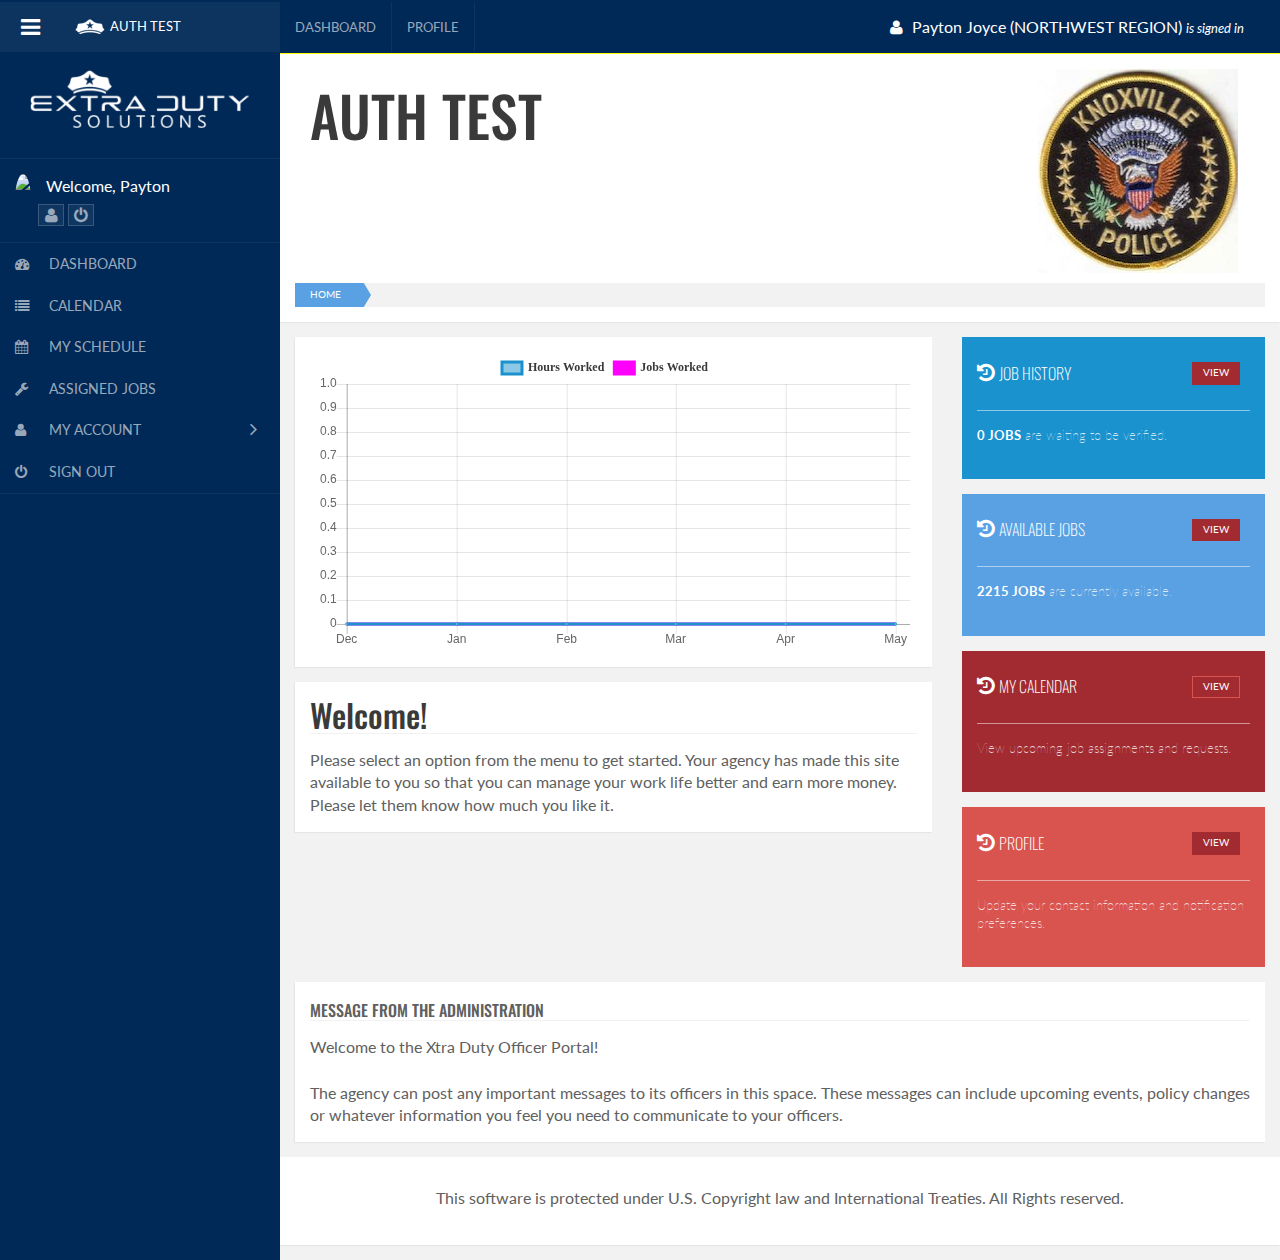
==== index.html @ cdce1997 "init" ====
<!DOCTYPE html>

<html class="no-js" lang="" xmlns:xlink="http://www.w3.org/1999/xlink">
    <head id="Head1"><title>
	Xtra Duty - Home
</title><!-- ===========================================================
 ===== Header: Html-Header
 =============================================================== -->
<meta charset="utf-8" /><meta http-equiv="x-ua-compatible" content="ie=edge,chrome=1" /><meta name="viewport" content="width=device-width, initial-scale=1.0, user-scalable=no, minimum-scale=1.0, maximum-scale=1.0" /><meta name="description" /><meta name="author" />

<!--===== favicon.ico in root =====-->
<link rel="icon" href="App_Themes/NewXtraDuty/favicon-32x32.png" />
<!-- <link rel="apple-touch-icon" href="apple-touch-icon.png" /> -->
<!-- <link rel="icon" href="App_Themes/ExtraDuty/img/favicon-32x32.png" type="image/png" /> -->
<!-- <link rel="shortcut icon" href="App_Themes/ExtraDuty/img/favicon-32x32.png" type="image/png" /> -->

<!--===== CSS =====-->
<link href="https://fonts.googleapis.com/css?family=Lato|Open+Sans|Oswald" rel="stylesheet" /><link rel="stylesheet" href="App_Themes/NewXtraDuty/bootstrap.min.css" /><link rel="stylesheet" href="App_Themes/NewXtraDuty/font-awesome.min.css" /><link rel="stylesheet" href="App_Themes/NewXtraDuty/toastr.css" type="text/css" /><link rel="stylesheet" href="App_Themes/NewXtraDuty/datepicker.css" type="text/css" /><link rel="stylesheet" href="App_Themes/NewXtraDuty/tempusdominus-bootstrap-4.css" type="text/css" />


<!--===== Modernizr =====-->
<script src="App_Themes/NewXtraDuty/js/modernizr-2.8.3.min.js"></script>
<!--[if lt IE 9]>
    <script src="https://oss.maxcdn.com/html5shiv/3.7.3/html5shiv.min.js"></script>
    <script src="https://oss.maxcdn.com/respond/1.4.2/respond.min.js"></script>
<![endif]-->

<script src="App_Themes/NewXtraDuty/js/min/bootstrap.min.js"></script>
<script src="App_Themes/NewXtraDuty/js/jquery/jquery.2.2.0.min.js"></script>
<script src="App_Themes/NewXtraDuty/js/moment.min.v2.js"></script>
<script type="text/javascript" src="App_Themes/NewXtraDuty/js/tempusdominus-bootstrap-4.min.js"></script>
<!--[if lte IE 9]><script src="App_Themes/NewXtraDuty/js/jquery/jquery.1.8.3.min.js"></script><![endif]-->
<script src="App_Themes/NewXtraDuty/js/jquery/jquery.ui.1.10.4.min.js"></script>

<!-- Notifications -->
<script src="App_Themes/NewXtraDuty/js/toastr.js"></script>
<script src="App_Themes/NewXtraDuty/js/jsShowMessage.js"></script>
<script src="App_Themes/NewXtraDuty/js/linearicons.free.1.0.0.svgembedder.min.js"></script>


<script type="text/javascript">
    var buttonbusy = false;
    function spinSubmit(mybutton, command, argument) {
        if (!buttonbusy) {
            var userAgentVar = navigator.userAgent;
            mywidth = mybutton.getBoundingClientRect().width;
            if (userAgentVar.indexOf("Firefox") > -1)
                mybutton.innerHTML = '<div class="spinner" style="width: ' + (mywidth - 22) + 'px;font-size:x-small;">Busy</div>';
            else
                mybutton.innerHTML = '<div class="spinner" style="width: ' + (mywidth - 22) + 'px"><img src="App_Themes/NewXtraDuty/img/spinner.gif"></div>';
            __doPostBack(command, argument);
        }
    }
    function quietSubmit(mybutton, command, argument) {
            __doPostBack(command, argument);
    }
</script>
<link href="App_Themes/NewXtraDuty/ASPModal.css" type="text/css" rel="stylesheet" /><link href="App_Themes/NewXtraDuty/bootstrap.min.css" type="text/css" rel="stylesheet" /><link href="App_Themes/NewXtraDuty/bootstrap-timepicker.min.css" type="text/css" rel="stylesheet" /><link href="App_Themes/NewXtraDuty/datepicker.css" type="text/css" rel="stylesheet" /><link href="App_Themes/NewXtraDuty/font-awesome.min.css" type="text/css" rel="stylesheet" /><link href="App_Themes/NewXtraDuty/ionicons.min.css" type="text/css" rel="stylesheet" /><link href="App_Themes/NewXtraDuty/style.css" type="text/css" rel="stylesheet" /><link href="App_Themes/NewXtraDuty/tempusdominus-bootstrap-4.css" type="text/css" rel="stylesheet" /><link href="App_Themes/NewXtraDuty/tempusdominus-bootstrap-4.min.css" type="text/css" rel="stylesheet" /><link href="App_Themes/NewXtraDuty/tether.min.css" type="text/css" rel="stylesheet" /><link href="App_Themes/NewXtraDuty/toastr.css" type="text/css" rel="stylesheet" /><link href="App_Themes/NewXtraDuty/toastr.min.css" type="text/css" rel="stylesheet" /></head>
    <body>
        <form method="post" action="./wfOfficerLanding.aspx" id="form1" class="form-horizontal">
<div class="aspNetHidden">
<input type="hidden" name="__EVENTTARGET" id="__EVENTTARGET" value="" />
<input type="hidden" name="__EVENTARGUMENT" id="__EVENTARGUMENT" value="" />
<input type="hidden" name="__VIEWSTATE" id="__VIEWSTATE" value="/[base64]" />
</div>

<script type="text/javascript">
//<![CDATA[
var theForm = document.forms['form1'];
if (!theForm) {
    theForm = document.form1;
}
function __doPostBack(eventTarget, eventArgument) {
    if (!theForm.onsubmit || (theForm.onsubmit() != false)) {
        theForm.__EVENTTARGET.value = eventTarget;
        theForm.__EVENTARGUMENT.value = eventArgument;
        theForm.submit();
    }
}
//]]>
</script>


<script src="/WebResource.axd?d=IKHVjsufiGtHylPEZSthozdMqdHdgHfzK9O9YmC0iuhmzX2pGq-88GkaSDWoVDyhmQEI8ZtLFnM00kxT0B9qLPPmOSadWj2qmDSrE3Qiww81&amp;t=638369024483918269" type="text/javascript"></script>


<script src="/ScriptResource.axd?d=v1bTUxjjmI_d7V_wrOVwUc0YqawQ-G35zyI49o2tNtqCQjXjO66a6Wud41ndFZfNurhL_V9XWb5-pyDJ1TY5mnV5lKjB9mzbhGOg3jlhQwUmFQRi0bxfK_d1S-h4OuUC9lbLsarcIP7ZWE0YzRHavheIH13VR970Gpvci1V6ZjFOO6_Y1iaqN4p5mCb0CjMy0&amp;t=fffffffff055ad03" type="text/javascript"></script>
<script type="text/javascript">
//<![CDATA[
if (typeof(Sys) === 'undefined') throw new Error('ASP.NET Ajax client-side framework failed to load.');
//]]>
</script>

<script src="/ScriptResource.axd?d=J8BU7e3HIAMud2DcWP8ofcQS0jguNDSq3lEHdmgh13I6YkSFlDb8SMPkQEBDKzvy-nf8bx5-LpPG8_D9A1K3mPjpkXhArEPsyR6S2Rs7UQtvxypNoFoVGuLRpK4xdBGbdvyBQjRowBeblbQZhV-5WTjO30ZM_hxs0YpTm5KldwRJdkCUw8mY1QtlKlLtA-0b0&amp;t=fffffffff055ad03" type="text/javascript"></script>
<div class="aspNetHidden">

	<input type="hidden" name="__VIEWSTATEGENERATOR" id="__VIEWSTATEGENERATOR" value="C5E249CD" />
</div>
            <script type="text/javascript">
//<![CDATA[
Sys.WebForms.PageRequestManager._initialize('ScriptManager1', 'form1', [], [], [], 90, '');
//]]>
</script>

            <nav id="navbartop" class="navbar-fixed-top">
<section id="navbartop-left">
    <div id="navbartop-navlogo">
        <button id="lg-screen-toggle" class="btn-navbar-top collapse in" data-toggle="collapse">
            <!-- <i id="sm-caret-left" class="fa fa-caret-left" aria-hidden="true"></i> -->
            <i class="fa fa-bars" aria-hidden="true"></i>
            <!-- <i id="sm-caret-right" class="fa fa-caret-right" aria-hidden="true"></i>-->        
        </button>
        <div id="navbartop-branding">
            <img src="App_Themes/NewXtraDuty/img/logos/extraduty_icon30x15_wht.png" width="30" height="15">
            <a class="" href="#0">
                <span>
                    Auth Test
                </span>
            </a>
        </div>
        </div>
    <div id="navbartop-nav">
        <ul>
            <li><a href="./wfOfficerLanding.aspx">Dashboard</a></li>
            <li><a href="./wfPreferences.aspx">Profile</a></li>
        </ul>
    </div>
</section>
<section id="navbartop-right">
    <button class="btn-navbar-top btn-user">
        <i class="fa fa-user" aria-hidden="true"></i>
        <span>
            Payton Joyce (NORTHWEST REGION) 
            <em>is signed in</em>
        </span>
    </button>
    <button id="sm-screen-toggle" class="btn-navbar-top btn-toggle collapsed" data-toggle="collapse">
        <i class="fa fa-bars" aria-hidden="true"></i>
    </button>
<!--    <button class="btn-navbar-top btn-settings">
        <i class="fa fa-cogs" aria-hidden="true"></i>
    </button>-->
</section>

</nav><div id="pnl1099" class="modal-hide">
	
                            <div id="Panel2" class="modal-content">
		
                                <div id="Panel3" class="modal-container" style="overflow-y:scroll;">
			
                                    <div class="container-fluid">
	                                    <div class="row">
		                                    <div class="col-sm-12 col-lg-10 col-xl-8">
                                                <span style="font-size:medium;font-weight:700;">Electronic Form 1099 Consent<br /></span><br />
                                                You are opting in to receive an electronic copy of your Form 1099 Information Return. This consent to receive an electronic Form 1099 will remain in place until you opt-out. I understand that I will not receive a hard copy in the mail. 
                                                <br /><br />
                                                Any electronic Forms 1099 made available to you will remain on the website until October 31st of the year following the year the payment was made or until you request that your account be closed and/or deleted. For any questions, concerns, changes, or any other issues, contact your Extra Duty Solutions, Account Manager
	                                            <!--//** Buttons **//-->
                                                <div class="row col-xs-12">
                                                    <fieldset class="form-group">
                                                        <label class="col-sm-3 control-label" for=""></label>
                                                        <div class="col-sm-9 col-md-3">
                                                           <div class="reportrange-buttons">
                                                                    <button id="Button3" class="btn btn-primary btn-sm btn-left" type="button" onclick="spinSubmit(this,&#39;btnAuthorize1099&#39;,&#39;&#39;)">I Agree</button>
                                                            </div>
                                                        </div>
                                                    </fieldset>
                                                </div>
                                                <div class="row col-xs-12">
                                                    <fieldset class="form-group">
                                                        <label class="col-sm-3 control-label" for=""></label>
                                                        <div class="col-sm-9">
                                                           <div class="reportrange-buttons">
                                                                    <a id="optout1099" href="javascript:__doPostBack(&#39;optout1099&#39;,&#39;&#39;)" style="font-size:0.8em">I do not agree to the receipt of an electronic copy of my 1099</a>
                                                            </div>
                                                        </div>
                                                    </fieldset>
                                                </div>
                                            </div>
                                        </div>
                                    </div>
                                
		</div>
                            
	</div>
                        
</div>
                        <div id="pnlPersonalInfo" class="modal-hide">
	
                            <div id="Panel4" class="modal-content">
		
                                <div id="Panel5" class="modal-container" style="overflow-y:scroll;">
			
                                    <div class="container-fluid">
	                                    <div class="row">
		                                    <div class="col-sm-12 col-lg-10 col-xl-8">
                                                 <fieldset class="row form-group">
                                                    <label class="col-sm-3 control-label" for="txtFirstName">First Name</label>
                                                    <div class="col-sm-9">
                                                        <span id="txtFirstName" class="col-sm-12"></span>
                                                    </div>
                                                </fieldset>
                                                 <fieldset class="row form-group">
                                                    <label class="col-sm-3 control-label" for="txtLastName">Last Name</label>
                                                    <div class="col-sm-9">
                                                        <span id="txtLastName" class="col-sm-12"></span>
                                                    </div>
                                                </fieldset>
                                                 <fieldset class="row form-group">
                                                    <label class="col-sm-3 control-label" for="txtAddress1">Address</label>
                                                    <div class="col-sm-9">
                                                        <input name="txtAddress1" type="text" id="txtAddress1" class="col-sm-12" />
                                                    </div>
                                                </fieldset>
                                                 <fieldset class="row form-group">
                                                    <label class="col-sm-3 control-label" for="txtAddress2"></label>
                                                    <div class="col-sm-9">
                                                        <input name="txtAddress2" type="text" id="txtAddress2" class="col-sm-12" />
                                                    </div>
                                                </fieldset>
                                               <fieldset class="row form-group">
                                                    <label class="col-sm-3 control-label" for="txtCity">City</label>
                                                    <div class="col-sm-9">
                                                        <input name="txtCity" type="text" id="txtCity" class="col-sm-12" />
                                                    </div>
                                                </fieldset>
                                               <fieldset class="row form-group">
                                                    <label class="col-sm-3 control-label" for="txtState">State</label>
                                                    <div class="col-sm-9">
                                                        <input name="txtState" type="text" id="txtState" class="col-sm-3" />
                                                    </div>
                                                </fieldset>
                                               <fieldset class="row form-group">
                                                    <label class="col-sm-3 control-label" for="txtPostalCode">ZIP</label>
                                                    <div class="col-sm-9">
                                                        <input name="txtPostalCode" type="text" id="txtPostalCode" class="col-sm-3" />
                                                    </div>
                                                </fieldset>
                                               <fieldset class="row form-group">
                                                    <label class="col-sm-3 control-label" for="txtCellPhone">Phone Number</label>
                                                    <div class="col-sm-9">
                                                        <input name="txtCellPhone" type="text" id="txtCellPhone" class="col-sm-3" />
                                                    </div>
                                                </fieldset>
                                               <fieldset class="row form-group">
                                                    <label class="col-sm-3 control-label" for="txtDOB">Date of Birth</label>
                                                    <div class="col-sm-9">
                                                        <input name="txtDOB" type="text" id="txtDOB" class="col-sm-3" />
                                                    </div>
                                                </fieldset>
                                                <!--//** SSN **//-->
                                                <fieldset class="row form-group">
                                                    <label class="col-sm-3 control-label" for="txtSSN">Social Security Number:</label>
                                                    <div class="col-sm-8">
                                                        <input name="txtSSN" type="password" maxlength="9" id="txtSSN" class="form-control" placeholder="Enter SSN" />     
                                                    </div>
                                                    <div class="col-sm-1">
                                                        <input type="image" name="ibShowHideSSN" id="ibShowHideSSN" src="App_Themes/NewXtraDuty/img/eye.png" alt="View/Hide SSN" style="height:16px;width:20px;" />
                                                    </div>
                                                </fieldset>
                                                I attest that the information above is accurate and complete.
	                                            <!--//** Buttons **//-->
                                                <div class="row col-xs-12">
                                                    <fieldset class="form-group">
                                                        <label class="col-sm-3 control-label" for=""></label>
                                                        <div class="col-sm-9 col-md-3">
                                                           <div class="reportrange-buttons">
                                                                    <button id="btnAuthorize1099" class="btn btn-primary btn-sm btn-left" type="button" onclick="spinSubmit(this,&#39;btnAuthorize1099&#39;,&#39;&#39;)">Authorize and Approve</button>
                                                            </div>
                                                        </div>
                                                    </fieldset>
                                                    <fieldset class="form-group">
                                                        <label class="col-sm-3 control-label" for=""></label>
                                                        <div class="col-sm-9 col-md-3">
                                                           <div class="reportrange-buttons">
                                                                    <button id="btnDecline1099" class="btn btn-primary btn-sm btn-left" type="button" onclick="spinSubmit(this,&#39;btnDecline1099&#39;,&#39;&#39;)">Decline</button>
                                                            </div>
                                                        </div>
                                                    </fieldset>
                                                </div>
    	                                    </div>
	                                    </div>
                                    </div>
                                
		</div>
                            
	</div>
                        
</div>
            <div id="page-wrapper">
                <aside id="sidebar-wrapper">
<header id="sidebar-branding" class="sidebar-section">
    <a href="#0">
     <img id="imgBranding" class="img-fluid center-block logo" src="App_Themes/NewXtraDuty/img/logos/extraduty_logo258x68_wht.png" />
    </a>
</header>
<section id="sidebar-profile" class="sidebar-section sidebar-profile-section">
<div class="profile-details">
    <img class="img-fluid img-circle" src="http://placehold.it/50x50">
    <div>
        <span>Welcome, Payton</span>       
        <ul>
<!--            <li><a href="#0"><i class="fa fa-envelope"></i></a></li>-->
            <li><a href="wfPreferences.aspx"><i class="fa fa-user"></i></a></li>
<!--            <li><a href="#0"><i class="fa fa-cog"></i></a></li>-->
            <li><a href="wfSignOut.aspx"><i class="fa fa-power-off"></i></a></li>
        </ul>
    </div>
</div>

</section>

<section id="sidebar-nav" class="sidebar-section">
  
<ul>
        <li><a href="wfOfficerLanding.aspx"><i class="fa fa-dashboard"></i><span> Dashboard</span></a></li>
<li><a href="redesign-calendar.html"><i class="fa fa-list"></i><span> Calendar</span></a></li>
<li><a href="redesign-myschedule.html"><i class="fa fa-calendar"></i><span> My Schedule</span></a></li>
<li><a href="redesign-assignedjobs.html"><i class="fa fa-wrench"></i><span> Assigned Jobs</span></a></li>
<li class="collapsed" data-toggle="collapse" data-target="#myaccountmenu"><a href="#0"><i class="fa fa-user"></i><span> My Account</span><i class="fa fa-angle-right"></i></a></li><ul class="sub-menu collapse" id="myaccountmenu">
<li><a href="wfPreferences.aspx">Edit Profile</a></li>
<li><a href="wfPassword.aspx">Change Password</a></li>
</ul>
<li><a href="wfSignOut.aspx"><i class="fa fa-power-off"></i><span> Sign Out</span></a></li>
</ul>
</section>

<footer id="sidebar-footer" class="sidebar-section">
</footer>
</aside>

                <section id="content-wrapper">
                    <header class="container-fluid">
    <div class="row col-xs-12 user-alert">

      </div>    <div class="row">
        <div class="col-xs-12 card-admin card-pagetitle">
        <div class="row col-xs-12">
            <H1 class="col-xs-12 col-md-7 col-lg-9">Auth Test</H1>
            <img class="col-xs-12 col-md-4 col-lg-2" style="margin-top: -15px;margin-bottom:10px;width:auto;height:100%;" src="/App_Themes/NewXtraDuty/img/KnoxvilleLogoXDan.jpeg">
        </div>            <ul class="breadcrumb">
                <li class="active"><a href="wfOfficerLanding.aspx">Home</a></li>
             </ul>
         </div>
    </div>
</header>

                    <main class="container-fluid">
                    <div class="row">
           	            <div class="col-xs-12 col-lg-8">
        	                <div class="card-admin">
                                <input type="hidden" name="hfLineChartLabels" id="hfLineChartLabels" value="[ &#39;Dec&#39;, &#39;Jan&#39;, &#39;Feb&#39;, &#39;Mar&#39;, &#39;Apr&#39;, &#39;May&#39; ]" />
                                <input type="hidden" name="hfLineChartData0" id="hfLineChartData0" value="[ 0, 0, 0, 0, 0, 0 ]" />
                                <input type="hidden" name="hfLineChartData1" id="hfLineChartData1" value="[ 0, 0, 0, 0, 0, 0 ]" />
	                            <section style="width:98.9%;">
           	    	                <canvas id="chartjsLine" width="400" height="200"></canvas>
        	                    </section>
                            </div>
                            
			                <div class="row">
				                <div class="col-xs-12 col-sm-12 col-lg-12">
					                <div class="card-admin">
	                                    <div class="card-top">
		                                    <h2>Welcome!</h2>
	                                    </div>
	                                    <div class="card-block">
		                                    <p>Please select an option from the menu to get started. Your agency has made this site available to you so that you can manage your work life better and earn more money. Please let them know how much you like it.</p>
	                                    </div>
                                    </div>				
				                </div>          		        
			                </div>
        	            </div>
		                <div class="col-xs-12 col-lg-4">
			                <div class="widget widget-primary-darker">
	                            <section class="widget-title">
		                            <div>
			                            <i class="fa fa-history"></i>
			                            <h2>Job History</h2>
		                            </div>
				                    <button class="btn btn-primary btn-sm" id="Button1" type="button" onclick="spinSubmit(this,'btnViewJobHistory','')">View</button>
	                            </section>
	                            <section class="widget-block">
		                            <p><strong><span id="txtUnverifiedJobs">0</span> Jobs</strong>  are waiting to be verified.</p>
	                            </section>
	                            <section class="widget-footer">

	                            </section>
                            </div>			
                            <div class="widget widget-primary-light" id="AvailableJobsCard">
	                            <section class="widget-title">
		                            <div>
			                            <i class="fa fa-history"></i>
			                            <h2>Available Jobs</h2>
		                            </div>
			                        <button id="Button2" class="btn btn-primary btn-sm" type="button" onclick="spinSubmit(this,&#39;btnViewAvailableJobs&#39;,&#39;&#39;)">View</button>
	                            </section>
	                            <section class="widget-block">
		                            <p><strong><span id="txtAvailableJobCount">2215</span> Jobs</strong> are currently available.</p>
	                            </section>
	                            <section class="widget-footer">

	                            </section>
                            </div>			
                            <div class="widget widget-accent">
	                            <section class="widget-title">
		                            <div>
			                            <i class="fa fa-history"></i>
			                            <h2>My Calendar</h2>
		                            </div>
						                        <button class="btn btn-primary btn-sm" id="btnViewMyCalendar" type="button" onclick="spinSubmit(this,'btnViewMyCalendar','')">View</button>
	                            </section>
	                            <section class="widget-block">
		                            <p>View upcoming job assignments and requests.</p>
	                            </section>
	                            <section class="widget-footer">

	                            </section>
                            </div>			
                            <div class="widget widget-accent-alt">
	                            <section class="widget-title">
		                            <div>
			                            <i class="fa fa-history"></i>
			                            <h2>Profile</h2>
		                            </div>
						                <button class="btn btn-primary btn-sm" id="btnViewMyProfile" type="button" onclick="spinSubmit(this,'btnViewMyProfile','')">View</button>
	                            </section>
	                            <section class="widget-block">
		                            <p>Update your contact information and notification preferences.</p>
	                            </section>
	                            <section class="widget-footer">

	                            </section>
                            </div>		
		                </div>
                    </div>
 	                    <div class="row">
		                    <div class="col-xs-12">
			                    <div class="card-admin">
			                        <div class="card-top">
				                        <h4 class="card-title">Message from the Administration</h4>
			                        </div>
			                        <div class="card-block">
				                        <p class="card-text"><span id="txtWebNotice">Welcome to the Xtra Duty Officer Portal!<br />
<br />
The agency can post any important messages to its officers in this space. These messages can include upcoming events, policy changes or whatever information you feel you need to communicate to your officers.</span></p>
			                        </div>
                                </div>
                            </div>
                        </div>
                    </main>
                    <footer class="container-fluid">
	<div class="row card-admin">
		<div class="col-xs-12">
			<div class="card-block">
				<div class="footertitle">
                    <center>
					    <p>This software is protected under U.S. Copyright law and International Treaties. All Rights reserved.<p/>
                    </center>
				</div>
			</div>
		</div>
	</div>
</footer>

                </section>
            </div>
        </form>
        
<script src="App_Themes/NewXtraDuty/js/tether.min.js"></script>
<script src="App_Themes/NewXtraDuty/js/bootstrap4/bootstrap.4.0.0.min.js"></script>

<!--<script src="App_Themes/NewXtraDuty/js/moment.min.js"></script>-->
<script src="App_Themes/NewXtraDuty/js/daterangepicker.js"></script>
<script src="App_Themes/NewXtraDuty/js/btstrp-datepicker.js"></script>
<script src="App_Themes/NewXtraDuty/js/btstrp-slider-setpriority.js"></script>

<script src="App_Themes/NewXtraDuty/js/Chart.bundle.min.js"></script>
<script src="App_Themes/NewXtraDuty/js/Chart.global.settings.js"></script>

<script src="App_Themes/NewXtraDuty/js/smoke.min.js"></script>
<!--<script src="App_Themes/NewXtraDuty/js/smoke.init.js"></script>-->

<!--<script src="App_Themes/NewXtraDuty/js/range-slider.js"></script>-->

<script src="App_Themes/NewXtraDuty/js/plugins.js"></script>
<script src="App_Themes/NewXtraDuty/js/App.js"></script>

<script src="App_Themes/NewXtraDuty/js/ie10-viewport-bug-workaround.js"></script>

        <script src="./App_Themes/NewXtraDuty/js/bootstrap-timepicker.min.js"></script>
        <script>
             var ChartLine = document.getElementById("chartjsLine");
             var chartjsLine = new Chart(ChartLine, {
                 type: 'line',
                 data: {
                     labels: [ 'Dec', 'Jan', 'Feb', 'Mar', 'Apr', 'May' ],
                     datasets: [
                         {
                             label: "Hours Worked",
                             fill: true,
                             lineTension: 0.1,
                             backgroundColor: "rgba(26, 146, 206, 0.5)",
                             borderColor: "rgba(26, 146, 206, 1)",
                             borderCapStyle: 'butt',
                             borderDash: [],
                             borderDashOffset: 0.0,
                             borderJoinStyle: 'miter',
                             pointBorderColor: "rgba(26, 146, 206, 1)",
                             pointBackgroundColor: "#fff",
                             pointBorderWidth: 1,
                             pointHoverRadius: 5,
                             pointHoverBackgroundColor: "rgba(26, 146, 206, 1)",
                             pointHoverBorderColor: "rgba(220, 220, 220, 1)",
                             pointHoverBorderWidth: 2,
                             pointRadius: 1,
                             pointHitRadius: 10,
                             data: [ 0, 0, 0, 0, 0, 0 ]
                         },
                         {
                             label: "Jobs Worked",
                             fill: true,
                             lineTension: 0.1,
                             backgroundColor: "rgba(255, 0, 252, 1)",
                             borderColor: "rgba(255, 0, 252, 1)",
                             borderCapStyle: 'butt',
                             borderDash: [],
                             borderDashOffset: 0.0,
                             borderJoinStyle: 'miter',
                             pointBorderColor: "rgba(90, 161, 227, 1)",
                             pointBackgroundColor: "#fff",
                             pointBorderWidth: 1,
                             pointHoverRadius: 5,
                             pointHoverBackgroundColor: "rgba(90, 161, 227, 1)",
                             pointHoverBorderColor: "rgba(220, 220, 220, 1)",
                             pointHoverBorderWidth: 2,
                             pointRadius: 1,
                             pointHitRadius: 10,
                             data: [ 0, 0, 0, 0, 0, 0 ]
                         }
                     ]
                 },
                 options: {
                     showLines: true,
                     scales: {
                         yAxes: [{
                             ticks: {
                                 reverse: false,
                                 beginAtZero: true
                             }
                         }]
                     }
                 }
             });
            chartjsLine();
        </script>
        <script type="text/javascript">
            $('#tpPunchTime').timepicker({
                minuteStep: 5,
                showSeconds: false,
                showMeridian: false,
                defaultTime: false
            });
            $('#tpPunchTime').timepicker('setTime', $get('hfPunchTime').value);
                $('#tpPunchTime').timepicker().on('changeTime.timepicker', function (e) {
                    $get('hfPunchTime').value = e.time.value;
                });
            </script>
    </body>
</html>
---- App_Themes/NewXtraDuty/toastr.css ----
.toast-title {
  font-weight: bold;
}
.toast-message {
  -ms-word-wrap: break-word;
  word-wrap: break-word;
}
.toast-message a,
.toast-message label {
  color: #FFFFFF;
}
.toast-message a:hover {
  color: #CCCCCC;
  text-decoration: none;
}
.toast-close-button {
  position: relative;
  right: -0.3em;
  top: -0.3em;
  float: right;
  font-size: 20px;
  font-weight: bold;
  color: #FFFFFF;
  -webkit-text-shadow: 0 1px 0 #ffffff;
  text-shadow: 0 1px 0 #ffffff;
  opacity: 0.8;
  -ms-filter: progid:DXImageTransform.Microsoft.Alpha(Opacity=80);
  filter: alpha(opacity=80);
  line-height: 1;
}
.toast-close-button:hover,
.toast-close-button:focus {
  color: #000000;
  text-decoration: none;
  cursor: pointer;
  opacity: 0.4;
  -ms-filter: progid:DXImageTransform.Microsoft.Alpha(Opacity=40);
  filter: alpha(opacity=40);
}
.rtl .toast-close-button {
  left: -0.3em;
  float: left;
  right: 0.3em;
}
/*Additional properties for button version
 iOS requires the button element instead of an anchor tag.
 If you want the anchor version, it requires `href="#"`.*/
button.toast-close-button {
  padding: 0;
  cursor: pointer;
  background: transparent;
  border: 0;
  -webkit-appearance: none;
}
.toast-top-center {
  top: 0;
  right: 0;
  width: 100%;
}
.toast-bottom-center {
  bottom: 0;
  right: 0;
  width: 100%;
}
.toast-top-full-width {
  top: 0;
  right: 0;
  width: 100%;
}
.toast-bottom-full-width {
  bottom: 0;
  right: 0;
  width: 100%;
}
.toast-top-left {
  top: 12px;
  left: 12px;
}
.toast-top-right {
  top: 12px;
  right: 12px;
}
.toast-bottom-right {
  right: 12px;
  bottom: 12px;
}
.toast-bottom-left {
  bottom: 12px;
  left: 12px;
}
#toast-container {
  position: fixed;
  z-index: 999999;
  pointer-events: none;
  /*overrides*/
}
#toast-container * {
  -moz-box-sizing: border-box;
  -webkit-box-sizing: border-box;
  box-sizing: border-box;
}
#toast-container > div {
  position: relative;
  pointer-events: auto;
  overflow: hidden;
  margin: 0 0 6px;
  padding: 15px 15px 15px 50px;
  width: 300px;
  -moz-border-radius: 3px 3px 3px 3px;
  -webkit-border-radius: 3px 3px 3px 3px;
  border-radius: 3px 3px 3px 3px;
  background-position: 15px center;
  background-repeat: no-repeat;
  -moz-box-shadow: 0 0 12px #999999;
  -webkit-box-shadow: 0 0 12px #999999;
  box-shadow: 0 0 12px #999999;
  color: #FFFFFF;
  opacity: 0.8;
  -ms-filter: progid:DXImageTransform.Microsoft.Alpha(Opacity=80);
  filter: alpha(opacity=80);
}
#toast-container > div.rtl {
  direction: rtl;
  padding: 15px 50px 15px 15px;
  background-position: right 15px center;
}
#toast-container > div:hover {
  -moz-box-shadow: 0 0 12px #000000;
  -webkit-box-shadow: 0 0 12px #000000;
  box-shadow: 0 0 12px #000000;
  opacity: 1;
  -ms-filter: progid:DXImageTransform.Microsoft.Alpha(Opacity=100);
  filter: alpha(opacity=100);
  cursor: pointer;
}
#toast-container > .toast-info {
  background-image: url("[data-uri]") !important;
}
#toast-container > .toast-error {
  background-image: url("[data-uri]") !important;
}
#toast-container > .toast-success {
  background-image: url("[data-uri]") !important;
}
#toast-container > .toast-warning {
  background-image: url("[data-uri]") !important;
}
#toast-container.toast-top-center > div,
#toast-container.toast-bottom-center > div {
  width: 300px;
  margin-left: auto;
  margin-right: auto;
}
#toast-container.toast-top-full-width > div,
#toast-container.toast-bottom-full-width > div {
  width: 96%;
  margin-left: auto;
  margin-right: auto;
}
.toast {
  background-color: #030303;
}
.toast-success {
  background-color: #51A351;
}
.toast-error {
  background-color: #BD362F;
}
.toast-info {
  background-color: #2F96B4;
}
.toast-warning {
  background-color: #F89406;
}
.toast-progress {
  position: absolute;
  left: 0;
  bottom: 0;
  height: 4px;
  background-color: #000000;
  opacity: 0.4;
  -ms-filter: progid:DXImageTransform.Microsoft.Alpha(Opacity=40);
  filter: alpha(opacity=40);
}
/*Responsive Design*/
@media all and (max-width: 240px) {
  #toast-container > div {
    padding: 8px 8px 8px 50px;
    width: 11em;
  }
  #toast-container > div.rtl {
    padding: 8px 50px 8px 8px;
  }
  #toast-container .toast-close-button {
    right: -0.2em;
    top: -0.2em;
  }
  #toast-container .rtl .toast-close-button {
    left: -0.2em;
    right: 0.2em;
  }
}
@media all and (min-width: 241px) and (max-width: 480px) {
  #toast-container > div {
    padding: 8px 8px 8px 50px;
    width: 18em;
  }
  #toast-container > div.rtl {
    padding: 8px 50px 8px 8px;
  }
  #toast-container .toast-close-button {
    right: -0.2em;
    top: -0.2em;
  }
  #toast-container .rtl .toast-close-button {
    left: -0.2em;
    right: 0.2em;
  }
}
@media all and (min-width: 481px) and (max-width: 768px) {
  #toast-container > div {
    padding: 15px 15px 15px 50px;
    width: 25em;
  }
  #toast-container > div.rtl {
    padding: 15px 50px 15px 15px;
  }
}
---- App_Themes/NewXtraDuty/datepicker.css ----
.datepicker {
  padding: 4px;
  -webkit-border-radius: 4px;
  -moz-border-radius: 4px;
  border-radius: 4px;
  direction: ltr;
}
.datepicker-inline {
  width: 220px;
}
.datepicker-rtl {
  direction: rtl;
}
.datepicker-rtl.dropdown-menu {
  left: auto;
}
.datepicker-rtl table tr td span {
  float: right;
}
.datepicker-dropdown {
  top: 0;
  left: 0;
}
.datepicker-dropdown:before {
  content: '';
  display: inline-block;
  border-left: 7px solid transparent;
  border-right: 7px solid transparent;
  border-bottom: 7px solid #999;
  border-top: 0;
  border-bottom-color: rgba(0, 0, 0, 0.2);
  position: absolute;
}
.datepicker-dropdown:after {
  content: '';
  display: inline-block;
  border-left: 6px solid transparent;
  border-right: 6px solid transparent;
  border-bottom: 6px solid #fff;
  border-top: 0;
  position: absolute;
}
.datepicker-dropdown.datepicker-orient-left:before {
  left: 6px;
}
.datepicker-dropdown.datepicker-orient-left:after {
  left: 7px;
}
.datepicker-dropdown.datepicker-orient-right:before {
  right: 6px;
}
.datepicker-dropdown.datepicker-orient-right:after {
  right: 7px;
}
.datepicker-dropdown.datepicker-orient-bottom:before {
  top: -7px;
}
.datepicker-dropdown.datepicker-orient-bottom:after {
  top: -6px;
}
.datepicker-dropdown.datepicker-orient-top:before {
  bottom: -7px;
  border-bottom: 0;
  border-top: 7px solid #999;
}
.datepicker-dropdown.datepicker-orient-top:after {
  bottom: -6px;
  border-bottom: 0;
  border-top: 6px solid #fff;
}
.datepicker table {
  margin: 0;
  -webkit-touch-callout: none;
  -webkit-user-select: none;
  -khtml-user-select: none;
  -moz-user-select: none;
  -ms-user-select: none;
  user-select: none;
}
.datepicker td,
.datepicker th {
  text-align: center;
  width: 20px;
  height: 20px;
  -webkit-border-radius: 4px;
  -moz-border-radius: 4px;
  border-radius: 4px;
  border: none;
}
.table-striped .datepicker table tr td,
.table-striped .datepicker table tr th {
  background-color: transparent;
}
.datepicker table tr td.day:hover,
.datepicker table tr td.day.focused {
  background: #eee;
  cursor: pointer;
}
.datepicker table tr td.old,
.datepicker table tr td.new {
  color: #999;
}
.datepicker table tr td.disabled,
.datepicker table tr td.disabled:hover {
  background: none;
  color: #999;
  cursor: default;
}
.datepicker table tr td.highlighted {
  background: #d9edf7;
  border-radius: 0;
}
.datepicker table tr td.today,
.datepicker table tr td.today:hover,
.datepicker table tr td.today.disabled,
.datepicker table tr td.today.disabled:hover {
  background-color: #fde19a;
  background-image: -moz-linear-gradient(to bottom, #fdd49a, #fdf59a);
  background-image: -ms-linear-gradient(to bottom, #fdd49a, #fdf59a);
  background-image: -webkit-gradient(linear, 0 0, 0 100%, from(#fdd49a), to(#fdf59a));
  background-image: -webkit-linear-gradient(to bottom, #fdd49a, #fdf59a);
  background-image: -o-linear-gradient(to bottom, #fdd49a, #fdf59a);
  background-image: linear-gradient(to bottom, #fdd49a, #fdf59a);
  background-repeat: repeat-x;
  filter: progid:DXImageTransform.Microsoft.gradient(startColorstr='#fdd49a', endColorstr='#fdf59a', GradientType=0);
  border-color: #fdf59a #fdf59a #fbed50;
  border-color: rgba(0, 0, 0, 0.1) rgba(0, 0, 0, 0.1) rgba(0, 0, 0, 0.25);
  filter: progid:DXImageTransform.Microsoft.gradient(enabled=false);
  color: #000;
}
.datepicker table tr td.today:hover,
.datepicker table tr td.today:hover:hover,
.datepicker table tr td.today.disabled:hover,
.datepicker table tr td.today.disabled:hover:hover,
.datepicker table tr td.today:active,
.datepicker table tr td.today:hover:active,
.datepicker table tr td.today.disabled:active,
.datepicker table tr td.today.disabled:hover:active,
.datepicker table tr td.today.active,
.datepicker table tr td.today:hover.active,
.datepicker table tr td.today.disabled.active,
.datepicker table tr td.today.disabled:hover.active,
.datepicker table tr td.today.disabled,
.datepicker table tr td.today:hover.disabled,
.datepicker table tr td.today.disabled.disabled,
.datepicker table tr td.today.disabled:hover.disabled,
.datepicker table tr td.today[disabled],
.datepicker table tr td.today:hover[disabled],
.datepicker table tr td.today.disabled[disabled],
.datepicker table tr td.today.disabled:hover[disabled] {
  background-color: #fdf59a;
}
.datepicker table tr td.today:active,
.datepicker table tr td.today:hover:active,
.datepicker table tr td.today.disabled:active,
.datepicker table tr td.today.disabled:hover:active,
.datepicker table tr td.today.active,
.datepicker table tr td.today:hover.active,
.datepicker table tr td.today.disabled.active,
.datepicker table tr td.today.disabled:hover.active {
  background-color: #fbf069 \9;
}
.datepicker table tr td.today:hover:hover {
  color: #000;
}
.datepicker table tr td.today.active:hover {
  color: #fff;
}
.datepicker table tr td.range,
.datepicker table tr td.range:hover,
.datepicker table tr td.range.disabled,
.datepicker table tr td.range.disabled:hover {
  background: #eee;
  -webkit-border-radius: 0;
  -moz-border-radius: 0;
  border-radius: 0;
}
.datepicker table tr td.range.today,
.datepicker table tr td.range.today:hover,
.datepicker table tr td.range.today.disabled,
.datepicker table tr td.range.today.disabled:hover {
  background-color: #f3d17a;
  background-image: -moz-linear-gradient(to bottom, #f3c17a, #f3e97a);
  background-image: -ms-linear-gradient(to bottom, #f3c17a, #f3e97a);
  background-image: -webkit-gradient(linear, 0 0, 0 100%, from(#f3c17a), to(#f3e97a));
  background-image: -webkit-linear-gradient(to bottom, #f3c17a, #f3e97a);
  background-image: -o-linear-gradient(to bottom, #f3c17a, #f3e97a);
  background-image: linear-gradient(to bottom, #f3c17a, #f3e97a);
  background-repeat: repeat-x;
  filter: progid:DXImageTransform.Microsoft.gradient(startColorstr='#f3c17a', endColorstr='#f3e97a', GradientType=0);
  border-color: #f3e97a #f3e97a #edde34;
  border-color: rgba(0, 0, 0, 0.1) rgba(0, 0, 0, 0.1) rgba(0, 0, 0, 0.25);
  filter: progid:DXImageTransform.Microsoft.gradient(enabled=false);
  -webkit-border-radius: 0;
  -moz-border-radius: 0;
  border-radius: 0;
}
.datepicker table tr td.range.today:hover,
.datepicker table tr td.range.today:hover:hover,
.datepicker table tr td.range.today.disabled:hover,
.datepicker table tr td.range.today.disabled:hover:hover,
.datepicker table tr td.range.today:active,
.datepicker table tr td.range.today:hover:active,
.datepicker table tr td.range.today.disabled:active,
.datepicker table tr td.range.today.disabled:hover:active,
.datepicker table tr td.range.today.active,
.datepicker table tr td.range.today:hover.active,
.datepicker table tr td.range.today.disabled.active,
.datepicker table tr td.range.today.disabled:hover.active,
.datepicker table tr td.range.today.disabled,
.datepicker table tr td.range.today:hover.disabled,
.datepicker table tr td.range.today.disabled.disabled,
.datepicker table tr td.range.today.disabled:hover.disabled,
.datepicker table tr td.range.today[disabled],
.datepicker table tr td.range.today:hover[disabled],
.datepicker table tr td.range.today.disabled[disabled],
.datepicker table tr td.range.today.disabled:hover[disabled] {
  background-color: #f3e97a;
}
.datepicker table tr td.range.today:active,
.datepicker table tr td.range.today:hover:active,
.datepicker table tr td.range.today.disabled:active,
.datepicker table tr td.range.today.disabled:hover:active,
.datepicker table tr td.range.today.active,
.datepicker table tr td.range.today:hover.active,
.datepicker table tr td.range.today.disabled.active,
.datepicker table tr td.range.today.disabled:hover.active {
  background-color: #efe24b \9;
}
.datepicker table tr td.selected,
.datepicker table tr td.selected:hover,
.datepicker table tr td.selected.disabled,
.datepicker table tr td.selected.disabled:hover {
  background-color: #9e9e9e;
  background-image: -moz-linear-gradient(to bottom, #b3b3b3, #808080);
  background-image: -ms-linear-gradient(to bottom, #b3b3b3, #808080);
  background-image: -webkit-gradient(linear, 0 0, 0 100%, from(#b3b3b3), to(#808080));
  background-image: -webkit-linear-gradient(to bottom, #b3b3b3, #808080);
  background-image: -o-linear-gradient(to bottom, #b3b3b3, #808080);
  background-image: linear-gradient(to bottom, #b3b3b3, #808080);
  background-repeat: repeat-x;
  filter: progid:DXImageTransform.Microsoft.gradient(startColorstr='#b3b3b3', endColorstr='#808080', GradientType=0);
  border-color: #808080 #808080 #595959;
  border-color: rgba(0, 0, 0, 0.1) rgba(0, 0, 0, 0.1) rgba(0, 0, 0, 0.25);
  filter: progid:DXImageTransform.Microsoft.gradient(enabled=false);
  color: #fff;
  text-shadow: 0 -1px 0 rgba(0, 0, 0, 0.25);
}
.datepicker table tr td.selected:hover,
.datepicker table tr td.selected:hover:hover,
.datepicker table tr td.selected.disabled:hover,
.datepicker table tr td.selected.disabled:hover:hover,
.datepicker table tr td.selected:active,
.datepicker table tr td.selected:hover:active,
.datepicker table tr td.selected.disabled:active,
.datepicker table tr td.selected.disabled:hover:active,
.datepicker table tr td.selected.active,
.datepicker table tr td.selected:hover.active,
.datepicker table tr td.selected.disabled.active,
.datepicker table tr td.selected.disabled:hover.active,
.datepicker table tr td.selected.disabled,
.datepicker table tr td.selected:hover.disabled,
.datepicker table tr td.selected.disabled.disabled,
.datepicker table tr td.selected.disabled:hover.disabled,
.datepicker table tr td.selected[disabled],
.datepicker table tr td.selected:hover[disabled],
.datepicker table tr td.selected.disabled[disabled],
.datepicker table tr td.selected.disabled:hover[disabled] {
  background-color: #808080;
}
.datepicker table tr td.selected:active,
.datepicker table tr td.selected:hover:active,
.datepicker table tr td.selected.disabled:active,
.datepicker table tr td.selected.disabled:hover:active,
.datepicker table tr td.selected.active,
.datepicker table tr td.selected:hover.active,
.datepicker table tr td.selected.disabled.active,
.datepicker table tr td.selected.disabled:hover.active {
  background-color: #666666 \9;
}
.datepicker table tr td.active,
.datepicker table tr td.active:hover,
.datepicker table tr td.active.disabled,
.datepicker table tr td.active.disabled:hover {
  background-color: #006dcc;
  background-image: -moz-linear-gradient(to bottom, #08c, #0044cc);
  background-image: -ms-linear-gradient(to bottom, #08c, #0044cc);
  background-image: -webkit-gradient(linear, 0 0, 0 100%, from(#08c), to(#0044cc));
  background-image: -webkit-linear-gradient(to bottom, #08c, #0044cc);
  background-image: -o-linear-gradient(to bottom, #08c, #0044cc);
  background-image: linear-gradient(to bottom, #08c, #0044cc);
  background-repeat: repeat-x;
  filter: progid:DXImageTransform.Microsoft.gradient(startColorstr='#08c', endColorstr='#0044cc', GradientType=0);
  border-color: #0044cc #0044cc #002a80;
  border-color: rgba(0, 0, 0, 0.1) rgba(0, 0, 0, 0.1) rgba(0, 0, 0, 0.25);
  filter: progid:DXImageTransform.Microsoft.gradient(enabled=false);
  color: #fff;
  text-shadow: 0 -1px 0 rgba(0, 0, 0, 0.25);
}
.datepicker table tr td.active:hover,
.datepicker table tr td.active:hover:hover,
.datepicker table tr td.active.disabled:hover,
.datepicker table tr td.active.disabled:hover:hover,
.datepicker table tr td.active:active,
.datepicker table tr td.active:hover:active,
.datepicker table tr td.active.disabled:active,
.datepicker table tr td.active.disabled:hover:active,
.datepicker table tr td.active.active,
.datepicker table tr td.active:hover.active,
.datepicker table tr td.active.disabled.active,
.datepicker table tr td.active.disabled:hover.active,
.datepicker table tr td.active.disabled,
.datepicker table tr td.active:hover.disabled,
.datepicker table tr td.active.disabled.disabled,
.datepicker table tr td.active.disabled:hover.disabled,
.datepicker table tr td.active[disabled],
.datepicker table tr td.active:hover[disabled],
.datepicker table tr td.active.disabled[disabled],
.datepicker table tr td.active.disabled:hover[disabled] {
  background-color: #0044cc;
}
.datepicker table tr td.active:active,
.datepicker table tr td.active:hover:active,
.datepicker table tr td.active.disabled:active,
.datepicker table tr td.active.disabled:hover:active,
.datepicker table tr td.active.active,
.datepicker table tr td.active:hover.active,
.datepicker table tr td.active.disabled.active,
.datepicker table tr td.active.disabled:hover.active {
  background-color: #003399 \9;
}
.datepicker table tr td span {
  display: block;
  width: 23%;
  height: 54px;
  line-height: 54px;
  float: left;
  margin: 1%;
  cursor: pointer;
  -webkit-border-radius: 4px;
  -moz-border-radius: 4px;
  border-radius: 4px;
}
.datepicker table tr td span:hover,
.datepicker table tr td span.focused {
  background: #eee;
}
.datepicker table tr td span.disabled,
.datepicker table tr td span.disabled:hover {
  background: none;
  color: #999;
  cursor: default;
}
.datepicker table tr td span.active,
.datepicker table tr td span.active:hover,
.datepicker table tr td span.active.disabled,
.datepicker table tr td span.active.disabled:hover {
  background-color: #006dcc;
  background-image: -moz-linear-gradient(to bottom, #08c, #0044cc);
  background-image: -ms-linear-gradient(to bottom, #08c, #0044cc);
  background-image: -webkit-gradient(linear, 0 0, 0 100%, from(#08c), to(#0044cc));
  background-image: -webkit-linear-gradient(to bottom, #08c, #0044cc);
  background-image: -o-linear-gradient(to bottom, #08c, #0044cc);
  background-image: linear-gradient(to bottom, #08c, #0044cc);
  background-repeat: repeat-x;
  filter: progid:DXImageTransform.Microsoft.gradient(startColorstr='#08c', endColorstr='#0044cc', GradientType=0);
  border-color: #0044cc #0044cc #002a80;
  border-color: rgba(0, 0, 0, 0.1) rgba(0, 0, 0, 0.1) rgba(0, 0, 0, 0.25);
  filter: progid:DXImageTransform.Microsoft.gradient(enabled=false);
  color: #fff;
  text-shadow: 0 -1px 0 rgba(0, 0, 0, 0.25);
}
.datepicker table tr td span.active:hover,
.datepicker table tr td span.active:hover:hover,
.datepicker table tr td span.active.disabled:hover,
.datepicker table tr td span.active.disabled:hover:hover,
.datepicker table tr td span.active:active,
.datepicker table tr td span.active:hover:active,
.datepicker table tr td span.active.disabled:active,
.datepicker table tr td span.active.disabled:hover:active,
.datepicker table tr td span.active.active,
.datepicker table tr td span.active:hover.active,
.datepicker table tr td span.active.disabled.active,
.datepicker table tr td span.active.disabled:hover.active,
.datepicker table tr td span.active.disabled,
.datepicker table tr td span.active:hover.disabled,
.datepicker table tr td span.active.disabled.disabled,
.datepicker table tr td span.active.disabled:hover.disabled,
.datepicker table tr td span.active[disabled],
.datepicker table tr td span.active:hover[disabled],
.datepicker table tr td span.active.disabled[disabled],
.datepicker table tr td span.active.disabled:hover[disabled] {
  background-color: #0044cc;
}
.datepicker table tr td span.active:active,
.datepicker table tr td span.active:hover:active,
.datepicker table tr td span.active.disabled:active,
.datepicker table tr td span.active.disabled:hover:active,
.datepicker table tr td span.active.active,
.datepicker table tr td span.active:hover.active,
.datepicker table tr td span.active.disabled.active,
.datepicker table tr td span.active.disabled:hover.active {
  background-color: #003399;
}
.datepicker table tr td span.old,
.datepicker table tr td span.new {
  color: #999;
}
.datepicker .datepicker-switch {
  width: 145px;
}
.datepicker .datepicker-switch,
.datepicker .prev,
.datepicker .next,
.datepicker tfoot tr th {
  cursor: pointer;
}
.datepicker .datepicker-switch:hover,
.datepicker .prev:hover,
.datepicker .next:hover,
.datepicker tfoot tr th:hover {
  background: #eee;
}
.datepicker .prev.disabled,
.datepicker .next.disabled {
  visibility: hidden;
}
.datepicker .cw {
  font-size: 10px;
  width: 12px;
  padding: 0 2px 0 5px;
  vertical-align: middle;
}
.input-append.date .add-on,
.input-prepend.date .add-on {
  cursor: pointer;
}
.input-append.date .add-on i,
.input-prepend.date .add-on i {
  margin-top: 3px;
}
.input-daterange input {
  text-align: center;
}
.input-daterange input:first-child {
  -webkit-border-radius: 3px 0 0 3px;
  -moz-border-radius: 3px 0 0 3px;
  border-radius: 3px 0 0 3px;
}
.input-daterange input:last-child {
  -webkit-border-radius: 0 3px 3px 0;
  -moz-border-radius: 0 3px 3px 0;
  border-radius: 0 3px 3px 0;
}
.input-daterange .add-on {
  display: inline-block;
  width: auto;
  min-width: 16px;
  height: 20px;
  padding: 4px 5px;
  font-weight: normal;
  line-height: 20px;
  text-align: center;
  text-shadow: 0 1px 0 #fff;
  vertical-align: middle;
  background-color: #eee;
  border: 1px solid #ccc;
  margin-left: -5px;
  margin-right: -5px;
}
.datepicker.dropdown-menu {
  position: absolute;
  top: 100%;
  left: 0;
  z-index: 1000;
  float: left;
  display: none;
  min-width: 160px;
  list-style: none;
  background-color: #fff;
  border: 1px solid #ccc;
  border: 1px solid rgba(0, 0, 0, 0.2);
  -webkit-border-radius: 5px;
  -moz-border-radius: 5px;
  border-radius: 5px;
  -webkit-box-shadow: 0 5px 10px rgba(0, 0, 0, 0.2);
  -moz-box-shadow: 0 5px 10px rgba(0, 0, 0, 0.2);
  box-shadow: 0 5px 10px rgba(0, 0, 0, 0.2);
  -webkit-background-clip: padding-box;
  -moz-background-clip: padding;
  background-clip: padding-box;
  *border-right-width: 2px;
  *border-bottom-width: 2px;
  color: #333333;
  font-size: 13px;
  line-height: 20px;
}
.datepicker.dropdown-menu th,
.datepicker.datepicker-inline th,
.datepicker.dropdown-menu td,
.datepicker.datepicker-inline td {
  padding: 4px 5px;
}
---- App_Themes/NewXtraDuty/ASPModal.css ----
﻿.modalBackground
{
      background-color: Yellow;
      filter: alpha(opacity=60);
      opacity: 0.6;
}
 
.modalPopup
{
      background-color:#ffffdd;
      border-width:3px;
      border-style:solid;
      border-color:Gray;
      padding:5px;
      width: 350px;
      height:300px;
}
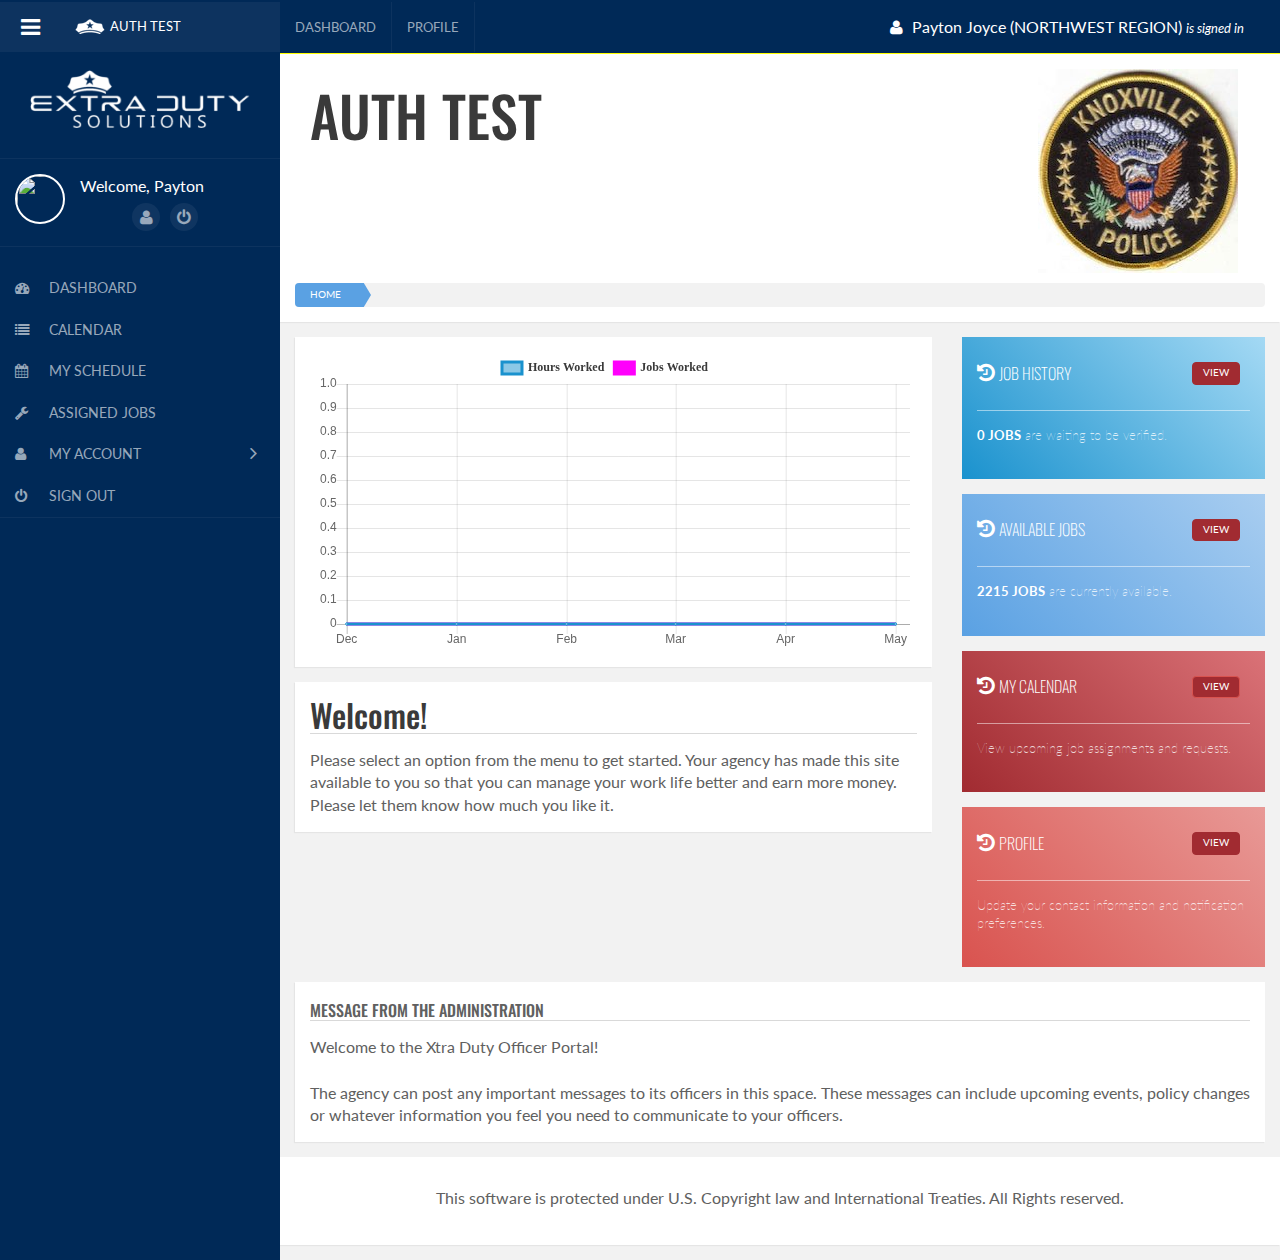
==== commit 4e5304f6: "Availablejobs-ADDED styles to available jobs" ====
--- a/index.html
+++ b/index.html
@@ -60,7 +60,7 @@
 </script>
 <link href="App_Themes/NewXtraDuty/ASPModal.css" type="text/css" rel="stylesheet" /><link href="App_Themes/NewXtraDuty/bootstrap.min.css" type="text/css" rel="stylesheet" /><link href="App_Themes/NewXtraDuty/bootstrap-timepicker.min.css" type="text/css" rel="stylesheet" /><link href="App_Themes/NewXtraDuty/datepicker.css" type="text/css" rel="stylesheet" /><link href="App_Themes/NewXtraDuty/font-awesome.min.css" type="text/css" rel="stylesheet" /><link href="App_Themes/NewXtraDuty/ionicons.min.css" type="text/css" rel="stylesheet" /><link href="App_Themes/NewXtraDuty/style.css" type="text/css" rel="stylesheet" /><link href="App_Themes/NewXtraDuty/tempusdominus-bootstrap-4.css" type="text/css" rel="stylesheet" /><link href="App_Themes/NewXtraDuty/tempusdominus-bootstrap-4.min.css" type="text/css" rel="stylesheet" /><link href="App_Themes/NewXtraDuty/tether.min.css" type="text/css" rel="stylesheet" /><link href="App_Themes/NewXtraDuty/toastr.css" type="text/css" rel="stylesheet" /><link href="App_Themes/NewXtraDuty/toastr.min.css" type="text/css" rel="stylesheet" /></head>
     <body>
-        <form method="post" action="./wfOfficerLanding.aspx" id="form1" class="form-horizontal">
+        <form method="post" action="./redesign-dashboard.html" id="form1" class="form-horizontal">
 <div class="aspNetHidden">
 <input type="hidden" name="__EVENTTARGET" id="__EVENTTARGET" value="" />
 <input type="hidden" name="__EVENTARGUMENT" id="__EVENTARGUMENT" value="" />
@@ -124,7 +124,7 @@
         </div>
     <div id="navbartop-nav">
         <ul>
-            <li><a href="./wfOfficerLanding.aspx">Dashboard</a></li>
+            <li><a href="./redesign-dashboard.html">Dashboard</a></li>
             <li><a href="./wfPreferences.aspx">Profile</a></li>
         </ul>
     </div>
@@ -316,7 +316,7 @@
 <section id="sidebar-nav" class="sidebar-section">
   
 <ul>
-        <li><a href="wfOfficerLanding.aspx"><i class="fa fa-dashboard"></i><span> Dashboard</span></a></li>
+        <li><a href="redesign-dashboard.html"><i class="fa fa-dashboard"></i><span> Dashboard</span></a></li>
 <li><a href="redesign-calendar.html"><i class="fa fa-list"></i><span> Calendar</span></a></li>
 <li><a href="redesign-myschedule.html"><i class="fa fa-calendar"></i><span> My Schedule</span></a></li>
 <li><a href="redesign-assignedjobs.html"><i class="fa fa-wrench"></i><span> Assigned Jobs</span></a></li>
@@ -342,7 +342,7 @@
             <H1 class="col-xs-12 col-md-7 col-lg-9">Auth Test</H1>
             <img class="col-xs-12 col-md-4 col-lg-2" style="margin-top: -15px;margin-bottom:10px;width:auto;height:100%;" src="/App_Themes/NewXtraDuty/img/KnoxvilleLogoXDan.jpeg">
         </div>            <ul class="breadcrumb">
-                <li class="active"><a href="wfOfficerLanding.aspx">Home</a></li>
+                <li class="active"><a href="redesign-dashboard.html">Home</a></li>
              </ul>
          </div>
     </div>
@@ -570,4 +570,3 @@
             </script>
     </body>
 </html>
-
--- a/App_Themes/NewXtraDuty/style.css
+++ b/App_Themes/NewXtraDuty/style.css
@@ -10823,7 +10823,7 @@
 button.btn-sm, .btn-group-sm > button.btn {
     padding: 10px 10px;
     font-size: .9em;
-    border-radius: 0px;
+    border-radius: 4px; /*Modified the border radius from 0px to 4px*/
 }
 
 @media (min-width: 768px) {
@@ -10911,7 +10911,7 @@
     background: #f2f2f2;
     list-style: none;
     overflow: hidden;
-    border-radius: 0px;
+    border-radius: 4px;
 }
 
     .breadcrumb li {
@@ -11062,7 +11062,8 @@
 }
 
 .card-top {
-    border-bottom: 1px solid #f2f2f2;
+    /* border-bottom: 1px solid #f2f2f2; */
+    border-bottom: 1px solid #d9d9d9;
 }
 
     .card-top h4 {
@@ -11249,23 +11250,28 @@
  * Cards: Widget Backgrounds
  *---------------------------------*/
 .widget-primary {
-    background: #002957;
+    /* background: #002957; */
+    background: linear-gradient(45deg, #002957 0%, #005fcc 100%);
 }
 
 .widget-primary-darker {
-    background: #1a92ce;
+    /* background: #1a92ce; */
+    background: linear-gradient(45deg, #1a92ce 0%, #a4d9f4 100%);
 }
 
 .widget-primary-light {
-    background: #5aa1e3;
+    /* background: #5aa1e3; */
+    background: linear-gradient(45deg, #5aa1e3 0%,  #a8cdf0 100%);
 }
 
 .widget-accent {
-    background: #a12b31;
+    /* background: #a12b31; */
+    background: linear-gradient(45deg, #a12b31 0%,  #da7277 100%);
 }
 
 .widget-accent-alt {
-    background: #d9534f;
+    /* background: #d9534f; */
+    background: linear-gradient(45deg, #d9534f 0%, #e89996 100%);
 }
 
 .widget-accent button.btn-primary {
@@ -11479,6 +11485,13 @@
     .sidebar-profile-section .profile-details {
         display: flex;
         justify-content: flex-start;
+        
+    }
+    /*Image styling added*/
+    .sidebar-profile-section .profile-details img {
+     width: 50px;
+     height: 50px;
+     border: 2px solid white;
     }
 
         .sidebar-profile-section .profile-details div {
@@ -11493,19 +11506,26 @@
                 display: flex;
                 margin: 5px 0px 0px -40px;
                 list-style-type: none;
+                margin-left: 20px; /*Margin-Left added*/
+              
             }
 
                 .sidebar-profile-section .profile-details div ul li a {
                     display: inline-block !important;
-                    margin-right: 4px;
+                    margin-right: 10px; /*Modified from 4px to 10px*/
                     padding: 0px;
-                    width: 26px !important;
+                    /* width: 26px !important;
                     height: 22px;
-                    line-height: 20px;
+                    line-height: 20px; */
+                    width: 28px !important; /* Modified to make slightly bigger and circle */
+                    height: 28px;
+                    line-height: 28px;
                     text-align: center;
                     background: rgba(255, 255, 255, 0.1);
-                    border-radius: 0px;
-                    border: 1px solid rgba(255, 255, 255, 0.3);
+                    border-radius: 50%;
+                   
+    
+                    /* border: 1px solid rgba(255, 255, 255, 0.3); */
                     -webkit-transition: all .1s;
                     transition: all .1s;
                     color: WHITE;
@@ -11642,6 +11662,7 @@
             }
 
     #sidebar-nav ul {
+        padding-top:20px;
         font-size: .9em;
         text-transform: uppercase;
     }
@@ -11674,13 +11695,13 @@
         }
 
 #sidebar-nav ul li:hover {
-    border-left: 3px solid rgba(255, 255, 255, 0.5);
+    /* border-left: 3px solid rgba(255, 255, 255, 0.5); */
     background: rgba(255, 255, 255, 0.05);
-    -webkit-transition: all 0.1s ease;
+    /* -webkit-transition: all 0.1s ease;
     -moz-transition: all 0.1s ease;
     -o-transition: all 0.1s ease;
     -ms-transition: all 0.1s ease;
-    transition: all 0.1s ease;
+    transition: all 0.1s ease; */
 }
 
 #sidebar-footer {
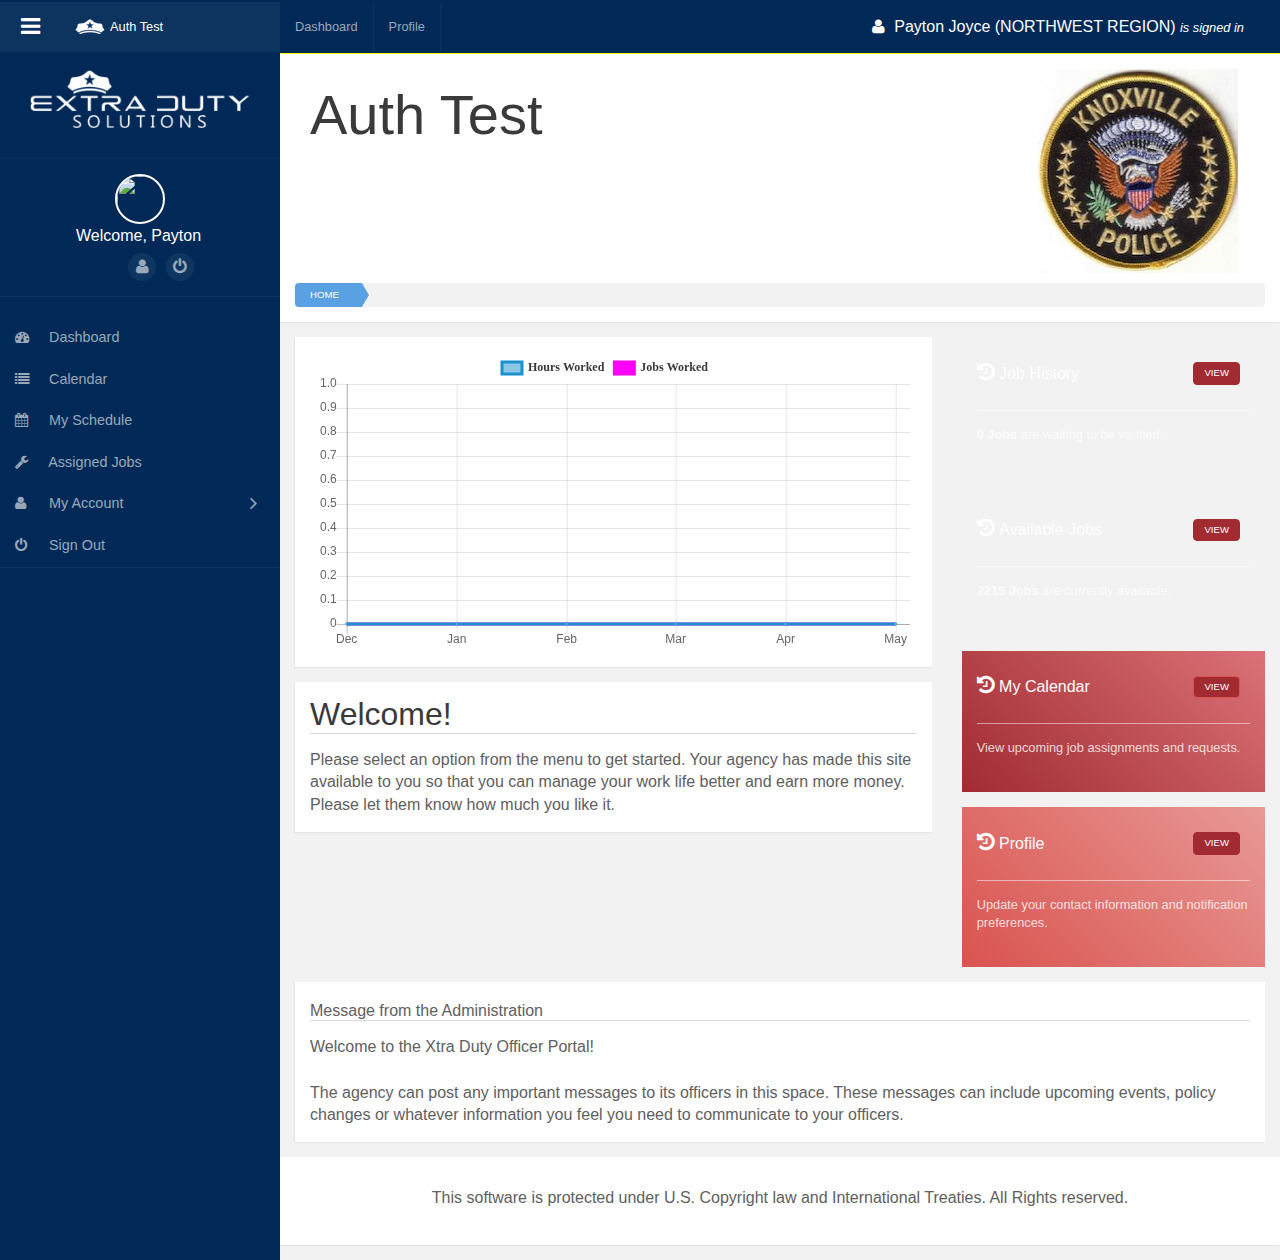
==== commit 673398f1: "a lot of changes" ====
--- a/index.html
+++ b/index.html
@@ -1,572 +1,661 @@
-
-
-
 <!DOCTYPE html>
 
 <html class="no-js" lang="" xmlns:xlink="http://www.w3.org/1999/xlink">
-    <head id="Head1"><title>
-	Xtra Duty - Home
-</title><!-- ===========================================================
+
+<head id="Head1">
+    <title>
+        Xtra Duty - Home
+    </title><!-- ===========================================================
  ===== Header: Html-Header
  =============================================================== -->
-<meta charset="utf-8" /><meta http-equiv="x-ua-compatible" content="ie=edge,chrome=1" /><meta name="viewport" content="width=device-width, initial-scale=1.0, user-scalable=no, minimum-scale=1.0, maximum-scale=1.0" /><meta name="description" /><meta name="author" />
-
-<!--===== favicon.ico in root =====-->
-<link rel="icon" href="App_Themes/NewXtraDuty/favicon-32x32.png" />
-<!-- <link rel="apple-touch-icon" href="apple-touch-icon.png" /> -->
-<!-- <link rel="icon" href="App_Themes/ExtraDuty/img/favicon-32x32.png" type="image/png" /> -->
-<!-- <link rel="shortcut icon" href="App_Themes/ExtraDuty/img/favicon-32x32.png" type="image/png" /> -->
-
-<!--===== CSS =====-->
-<link href="https://fonts.googleapis.com/css?family=Lato|Open+Sans|Oswald" rel="stylesheet" /><link rel="stylesheet" href="App_Themes/NewXtraDuty/bootstrap.min.css" /><link rel="stylesheet" href="App_Themes/NewXtraDuty/font-awesome.min.css" /><link rel="stylesheet" href="App_Themes/NewXtraDuty/toastr.css" type="text/css" /><link rel="stylesheet" href="App_Themes/NewXtraDuty/datepicker.css" type="text/css" /><link rel="stylesheet" href="App_Themes/NewXtraDuty/tempusdominus-bootstrap-4.css" type="text/css" />
-
-
-<!--===== Modernizr =====-->
-<script src="App_Themes/NewXtraDuty/js/modernizr-2.8.3.min.js"></script>
-<!--[if lt IE 9]>
+    <meta charset="utf-8" />
+    <meta http-equiv="x-ua-compatible" content="ie=edge,chrome=1" />
+    <meta name="viewport"
+        content="width=device-width, initial-scale=1.0, user-scalable=no, minimum-scale=1.0, maximum-scale=1.0" />
+    <meta name="description" />
+    <meta name="author" />
+
+    <!--===== favicon.ico in root =====-->
+    <link rel="icon" href="App_Themes/NewXtraDuty/favicon-32x32.png" />
+    <!-- <link rel="apple-touch-icon" href="apple-touch-icon.png" /> -->
+    <!-- <link rel="icon" href="App_Themes/ExtraDuty/img/favicon-32x32.png" type="image/png" /> -->
+    <!-- <link rel="shortcut icon" href="App_Themes/ExtraDuty/img/favicon-32x32.png" type="image/png" /> -->
+
+    <!--===== CSS =====-->
+    <link href="https://fonts.googleapis.com/css?family=Lato|Open+Sans|Oswald" rel="stylesheet" />
+    <link rel="stylesheet" href="App_Themes/NewXtraDuty/bootstrap.min.css" />
+    <link rel="stylesheet" href="App_Themes/NewXtraDuty/font-awesome.min.css" />
+    <link rel="stylesheet" href="App_Themes/NewXtraDuty/toastr.css" type="text/css" />
+    <link rel="stylesheet" href="App_Themes/NewXtraDuty/datepicker.css" type="text/css" />
+    <link rel="stylesheet" href="App_Themes/NewXtraDuty/tempusdominus-bootstrap-4.css" type="text/css" />
+
+
+    <!--===== Modernizr =====-->
+    <script src="App_Themes/NewXtraDuty/js/modernizr-2.8.3.min.js"></script>
+    <!--[if lt IE 9]>
     <script src="https://oss.maxcdn.com/html5shiv/3.7.3/html5shiv.min.js"></script>
     <script src="https://oss.maxcdn.com/respond/1.4.2/respond.min.js"></script>
 <![endif]-->
 
-<script src="App_Themes/NewXtraDuty/js/min/bootstrap.min.js"></script>
-<script src="App_Themes/NewXtraDuty/js/jquery/jquery.2.2.0.min.js"></script>
-<script src="App_Themes/NewXtraDuty/js/moment.min.v2.js"></script>
-<script type="text/javascript" src="App_Themes/NewXtraDuty/js/tempusdominus-bootstrap-4.min.js"></script>
-<!--[if lte IE 9]><script src="App_Themes/NewXtraDuty/js/jquery/jquery.1.8.3.min.js"></script><![endif]-->
-<script src="App_Themes/NewXtraDuty/js/jquery/jquery.ui.1.10.4.min.js"></script>
-
-<!-- Notifications -->
-<script src="App_Themes/NewXtraDuty/js/toastr.js"></script>
-<script src="App_Themes/NewXtraDuty/js/jsShowMessage.js"></script>
-<script src="App_Themes/NewXtraDuty/js/linearicons.free.1.0.0.svgembedder.min.js"></script>
-
-
-<script type="text/javascript">
-    var buttonbusy = false;
-    function spinSubmit(mybutton, command, argument) {
-        if (!buttonbusy) {
-            var userAgentVar = navigator.userAgent;
-            mywidth = mybutton.getBoundingClientRect().width;
-            if (userAgentVar.indexOf("Firefox") > -1)
-                mybutton.innerHTML = '<div class="spinner" style="width: ' + (mywidth - 22) + 'px;font-size:x-small;">Busy</div>';
-            else
-                mybutton.innerHTML = '<div class="spinner" style="width: ' + (mywidth - 22) + 'px"><img src="App_Themes/NewXtraDuty/img/spinner.gif"></div>';
+    <script src="App_Themes/NewXtraDuty/js/min/bootstrap.min.js"></script>
+    <script src="App_Themes/NewXtraDuty/js/jquery/jquery.2.2.0.min.js"></script>
+    <script src="App_Themes/NewXtraDuty/js/moment.min.v2.js"></script>
+    <script type="text/javascript" src="App_Themes/NewXtraDuty/js/tempusdominus-bootstrap-4.min.js"></script>
+    <!--[if lte IE 9]><script src="App_Themes/NewXtraDuty/js/jquery/jquery.1.8.3.min.js"></script><![endif]-->
+    <script src="App_Themes/NewXtraDuty/js/jquery/jquery.ui.1.10.4.min.js"></script>
+
+    <!-- Notifications -->
+    <script src="App_Themes/NewXtraDuty/js/toastr.js"></script>
+    <script src="App_Themes/NewXtraDuty/js/jsShowMessage.js"></script>
+    <script src="App_Themes/NewXtraDuty/js/linearicons.free.1.0.0.svgembedder.min.js"></script>
+
+
+    <script type="text/javascript">
+        var buttonbusy = false;
+        function spinSubmit(mybutton, command, argument) {
+            if (!buttonbusy) {
+                var userAgentVar = navigator.userAgent;
+                mywidth = mybutton.getBoundingClientRect().width;
+                if (userAgentVar.indexOf("Firefox") > -1)
+                    mybutton.innerHTML = '<div class="spinner" style="width: ' + (mywidth - 22) + 'px;font-size:x-small;">Busy</div>';
+                else
+                    mybutton.innerHTML = '<div class="spinner" style="width: ' + (mywidth - 22) + 'px"><img src="App_Themes/NewXtraDuty/img/spinner.gif"></div>';
+                __doPostBack(command, argument);
+            }
+        }
+        function quietSubmit(mybutton, command, argument) {
             __doPostBack(command, argument);
         }
-    }
-    function quietSubmit(mybutton, command, argument) {
-            __doPostBack(command, argument);
-    }
-</script>
-<link href="App_Themes/NewXtraDuty/ASPModal.css" type="text/css" rel="stylesheet" /><link href="App_Themes/NewXtraDuty/bootstrap.min.css" type="text/css" rel="stylesheet" /><link href="App_Themes/NewXtraDuty/bootstrap-timepicker.min.css" type="text/css" rel="stylesheet" /><link href="App_Themes/NewXtraDuty/datepicker.css" type="text/css" rel="stylesheet" /><link href="App_Themes/NewXtraDuty/font-awesome.min.css" type="text/css" rel="stylesheet" /><link href="App_Themes/NewXtraDuty/ionicons.min.css" type="text/css" rel="stylesheet" /><link href="App_Themes/NewXtraDuty/style.css" type="text/css" rel="stylesheet" /><link href="App_Themes/NewXtraDuty/tempusdominus-bootstrap-4.css" type="text/css" rel="stylesheet" /><link href="App_Themes/NewXtraDuty/tempusdominus-bootstrap-4.min.css" type="text/css" rel="stylesheet" /><link href="App_Themes/NewXtraDuty/tether.min.css" type="text/css" rel="stylesheet" /><link href="App_Themes/NewXtraDuty/toastr.css" type="text/css" rel="stylesheet" /><link href="App_Themes/NewXtraDuty/toastr.min.css" type="text/css" rel="stylesheet" /></head>
-    <body>
-        <form method="post" action="./redesign-dashboard.html" id="form1" class="form-horizontal">
-<div class="aspNetHidden">
-<input type="hidden" name="__EVENTTARGET" id="__EVENTTARGET" value="" />
-<input type="hidden" name="__EVENTARGUMENT" id="__EVENTARGUMENT" value="" />
-<input type="hidden" name="__VIEWSTATE" id="__VIEWSTATE" value="/[base64]" />
-</div>
-
-<script type="text/javascript">
-//<![CDATA[
-var theForm = document.forms['form1'];
-if (!theForm) {
-    theForm = document.form1;
-}
-function __doPostBack(eventTarget, eventArgument) {
-    if (!theForm.onsubmit || (theForm.onsubmit() != false)) {
-        theForm.__EVENTTARGET.value = eventTarget;
-        theForm.__EVENTARGUMENT.value = eventArgument;
-        theForm.submit();
-    }
-}
-//]]>
-</script>
-
-
-<script src="/WebResource.axd?d=IKHVjsufiGtHylPEZSthozdMqdHdgHfzK9O9YmC0iuhmzX2pGq-88GkaSDWoVDyhmQEI8ZtLFnM00kxT0B9qLPPmOSadWj2qmDSrE3Qiww81&amp;t=638369024483918269" type="text/javascript"></script>
-
-
-<script src="/ScriptResource.axd?d=v1bTUxjjmI_d7V_wrOVwUc0YqawQ-G35zyI49o2tNtqCQjXjO66a6Wud41ndFZfNurhL_V9XWb5-pyDJ1TY5mnV5lKjB9mzbhGOg3jlhQwUmFQRi0bxfK_d1S-h4OuUC9lbLsarcIP7ZWE0YzRHavheIH13VR970Gpvci1V6ZjFOO6_Y1iaqN4p5mCb0CjMy0&amp;t=fffffffff055ad03" type="text/javascript"></script>
-<script type="text/javascript">
-//<![CDATA[
-if (typeof(Sys) === 'undefined') throw new Error('ASP.NET Ajax client-side framework failed to load.');
-//]]>
-</script>
-
-<script src="/ScriptResource.axd?d=J8BU7e3HIAMud2DcWP8ofcQS0jguNDSq3lEHdmgh13I6YkSFlDb8SMPkQEBDKzvy-nf8bx5-LpPG8_D9A1K3mPjpkXhArEPsyR6S2Rs7UQtvxypNoFoVGuLRpK4xdBGbdvyBQjRowBeblbQZhV-5WTjO30ZM_hxs0YpTm5KldwRJdkCUw8mY1QtlKlLtA-0b0&amp;t=fffffffff055ad03" type="text/javascript"></script>
-<div class="aspNetHidden">
-
-	<input type="hidden" name="__VIEWSTATEGENERATOR" id="__VIEWSTATEGENERATOR" value="C5E249CD" />
-</div>
-            <script type="text/javascript">
-//<![CDATA[
-Sys.WebForms.PageRequestManager._initialize('ScriptManager1', 'form1', [], [], [], 90, '');
-//]]>
-</script>
-
-            <nav id="navbartop" class="navbar-fixed-top">
-<section id="navbartop-left">
-    <div id="navbartop-navlogo">
-        <button id="lg-screen-toggle" class="btn-navbar-top collapse in" data-toggle="collapse">
-            <!-- <i id="sm-caret-left" class="fa fa-caret-left" aria-hidden="true"></i> -->
-            <i class="fa fa-bars" aria-hidden="true"></i>
-            <!-- <i id="sm-caret-right" class="fa fa-caret-right" aria-hidden="true"></i>-->        
-        </button>
-        <div id="navbartop-branding">
-            <img src="App_Themes/NewXtraDuty/img/logos/extraduty_icon30x15_wht.png" width="30" height="15">
-            <a class="" href="#0">
-                <span>
-                    Auth Test
-                </span>
-            </a>
+    </script>
+    <link href="App_Themes/NewXtraDuty/ASPModal.css" type="text/css" rel="stylesheet" />
+    <link href="App_Themes/NewXtraDuty/bootstrap.min.css" type="text/css" rel="stylesheet" />
+    <link href="App_Themes/NewXtraDuty/bootstrap-timepicker.min.css" type="text/css" rel="stylesheet" />
+    <link href="App_Themes/NewXtraDuty/datepicker.css" type="text/css" rel="stylesheet" />
+    <link href="App_Themes/NewXtraDuty/font-awesome.min.css" type="text/css" rel="stylesheet" />
+    <link href="App_Themes/NewXtraDuty/ionicons.min.css" type="text/css" rel="stylesheet" />
+    <link href="App_Themes/NewXtraDuty/style.css" type="text/css" rel="stylesheet" />
+    <link href="App_Themes/NewXtraDuty/tempusdominus-bootstrap-4.css" type="text/css" rel="stylesheet" />
+    <link href="App_Themes/NewXtraDuty/tempusdominus-bootstrap-4.min.css" type="text/css" rel="stylesheet" />
+    <link href="App_Themes/NewXtraDuty/tether.min.css" type="text/css" rel="stylesheet" />
+    <link href="App_Themes/NewXtraDuty/toastr.css" type="text/css" rel="stylesheet" />
+    <link href="App_Themes/NewXtraDuty/toastr.min.css" type="text/css" rel="stylesheet" />
+</head>
+
+<body>
+    <form method="post" action="./redesign-dashboard.html" id="form1" class="form-horizontal">
+        <div class="aspNetHidden">
+            <input type="hidden" name="__EVENTTARGET" id="__EVENTTARGET" value="" />
+            <input type="hidden" name="__EVENTARGUMENT" id="__EVENTARGUMENT" value="" />
+            <input type="hidden" name="__VIEWSTATE" id="__VIEWSTATE"
+                value="/[base64]" />
         </div>
+
+        <script type="text/javascript">
+            //<![CDATA[
+            var theForm = document.forms['form1'];
+            if (!theForm) {
+                theForm = document.form1;
+            }
+            function __doPostBack(eventTarget, eventArgument) {
+                if (!theForm.onsubmit || (theForm.onsubmit() != false)) {
+                    theForm.__EVENTTARGET.value = eventTarget;
+                    theForm.__EVENTARGUMENT.value = eventArgument;
+                    theForm.submit();
+                }
+            }
+            //]]>
+        </script>
+
+
+        <script
+            src="/WebResource.axd?d=IKHVjsufiGtHylPEZSthozdMqdHdgHfzK9O9YmC0iuhmzX2pGq-88GkaSDWoVDyhmQEI8ZtLFnM00kxT0B9qLPPmOSadWj2qmDSrE3Qiww81&amp;t=638369024483918269"
+            type="text/javascript"></script>
+
+
+        <script
+            src="/ScriptResource.axd?d=v1bTUxjjmI_d7V_wrOVwUc0YqawQ-G35zyI49o2tNtqCQjXjO66a6Wud41ndFZfNurhL_V9XWb5-pyDJ1TY5mnV5lKjB9mzbhGOg3jlhQwUmFQRi0bxfK_d1S-h4OuUC9lbLsarcIP7ZWE0YzRHavheIH13VR970Gpvci1V6ZjFOO6_Y1iaqN4p5mCb0CjMy0&amp;t=fffffffff055ad03"
+            type="text/javascript"></script>
+        <script type="text/javascript">
+            //<![CDATA[
+            if (typeof (Sys) === 'undefined') throw new Error('ASP.NET Ajax client-side framework failed to load.');
+            //]]>
+        </script>
+
+        <script
+            src="/ScriptResource.axd?d=J8BU7e3HIAMud2DcWP8ofcQS0jguNDSq3lEHdmgh13I6YkSFlDb8SMPkQEBDKzvy-nf8bx5-LpPG8_D9A1K3mPjpkXhArEPsyR6S2Rs7UQtvxypNoFoVGuLRpK4xdBGbdvyBQjRowBeblbQZhV-5WTjO30ZM_hxs0YpTm5KldwRJdkCUw8mY1QtlKlLtA-0b0&amp;t=fffffffff055ad03"
+            type="text/javascript"></script>
+        <div class="aspNetHidden">
+
+            <input type="hidden" name="__VIEWSTATEGENERATOR" id="__VIEWSTATEGENERATOR" value="C5E249CD" />
         </div>
-    <div id="navbartop-nav">
-        <ul>
-            <li><a href="./redesign-dashboard.html">Dashboard</a></li>
-            <li><a href="./wfPreferences.aspx">Profile</a></li>
-        </ul>
-    </div>
-</section>
-<section id="navbartop-right">
-    <button class="btn-navbar-top btn-user">
-        <i class="fa fa-user" aria-hidden="true"></i>
-        <span>
-            Payton Joyce (NORTHWEST REGION) 
-            <em>is signed in</em>
-        </span>
-    </button>
-    <button id="sm-screen-toggle" class="btn-navbar-top btn-toggle collapsed" data-toggle="collapse">
-        <i class="fa fa-bars" aria-hidden="true"></i>
-    </button>
-<!--    <button class="btn-navbar-top btn-settings">
+        <script type="text/javascript">
+            //<![CDATA[
+            Sys.WebForms.PageRequestManager._initialize('ScriptManager1', 'form1', [], [], [], 90, '');
+            //]]>
+        </script>
+
+        <nav id="navbartop" class="navbar-fixed-top new-nav-sidebar-color">
+            <section id="navbartop-left" class="new-nav-top-color" >
+                <div id="navbartop-navlogo">
+                    <button id="lg-screen-toggle" class="btn-navbar-top collapse in" data-toggle="collapse">
+                        <!-- <i id="sm-caret-left" class="fa fa-caret-left" aria-hidden="true"></i> -->
+                        <i class="fa fa-bars" aria-hidden="true"></i>
+                        <!-- <i id="sm-caret-right" class="fa fa-caret-right" aria-hidden="true"></i>-->
+                    </button>
+                    <div id="navbartop-branding">
+                        <img src="App_Themes/NewXtraDuty/img/logos/extraduty_icon30x15_wht.png" width="30" height="15">
+                        <a class="" href="#0">
+                            <span>
+                                Auth Test
+                            </span>
+                        </a>
+                    </div>
+                </div>
+                <div id="navbartop-nav" class="new-nav-top-color new-widget-text-color">
+                    <ul class="">
+                        <li><a href="./redesign-dashboard.html">Dashboard</a></li>
+                        <li><a href="./wfPreferences.aspx">Profile</a></li>
+                    </ul>
+                </div>
+            </section>
+            <section id="navbartop-right">
+                <button class="btn-navbar-top btn-user">
+                    <i class="fa fa-user" aria-hidden="true"></i>
+                    <span>
+                        Payton Joyce (NORTHWEST REGION)
+                        <em>is signed in</em>
+                    </span>
+                </button>
+                <button id="sm-screen-toggle" class="btn-navbar-top btn-toggle collapsed" data-toggle="collapse">
+                    <i class="fa fa-bars" aria-hidden="true"></i>
+                </button>
+                <!--    <button class="btn-navbar-top btn-settings">
         <i class="fa fa-cogs" aria-hidden="true"></i>
     </button>-->
-</section>
-
-</nav><div id="pnl1099" class="modal-hide">
-	
-                            <div id="Panel2" class="modal-content">
-		
-                                <div id="Panel3" class="modal-container" style="overflow-y:scroll;">
-			
-                                    <div class="container-fluid">
-	                                    <div class="row">
-		                                    <div class="col-sm-12 col-lg-10 col-xl-8">
-                                                <span style="font-size:medium;font-weight:700;">Electronic Form 1099 Consent<br /></span><br />
-                                                You are opting in to receive an electronic copy of your Form 1099 Information Return. This consent to receive an electronic Form 1099 will remain in place until you opt-out. I understand that I will not receive a hard copy in the mail. 
-                                                <br /><br />
-                                                Any electronic Forms 1099 made available to you will remain on the website until October 31st of the year following the year the payment was made or until you request that your account be closed and/or deleted. For any questions, concerns, changes, or any other issues, contact your Extra Duty Solutions, Account Manager
-	                                            <!--//** Buttons **//-->
-                                                <div class="row col-xs-12">
-                                                    <fieldset class="form-group">
-                                                        <label class="col-sm-3 control-label" for=""></label>
-                                                        <div class="col-sm-9 col-md-3">
-                                                           <div class="reportrange-buttons">
-                                                                    <button id="Button3" class="btn btn-primary btn-sm btn-left" type="button" onclick="spinSubmit(this,&#39;btnAuthorize1099&#39;,&#39;&#39;)">I Agree</button>
-                                                            </div>
-                                                        </div>
-                                                    </fieldset>
-                                                </div>
-                                                <div class="row col-xs-12">
-                                                    <fieldset class="form-group">
-                                                        <label class="col-sm-3 control-label" for=""></label>
-                                                        <div class="col-sm-9">
-                                                           <div class="reportrange-buttons">
-                                                                    <a id="optout1099" href="javascript:__doPostBack(&#39;optout1099&#39;,&#39;&#39;)" style="font-size:0.8em">I do not agree to the receipt of an electronic copy of my 1099</a>
-                                                            </div>
-                                                        </div>
-                                                    </fieldset>
-                                                </div>
+            </section>
+        </nav>
+        <div id="pnl1099" class="modal-hide">
+
+            <div id="Panel2" class="modal-content">
+
+                <div id="Panel3" class="modal-container" style="overflow-y:scroll;">
+
+                    <div class="container-fluid">
+                        <div class="row">
+                            <div class="col-sm-12 col-lg-10 col-xl-8">
+                                <span style="font-size:medium;font-weight:700;">Electronic Form 1099
+                                    Consent<br /></span><br />
+                                You are opting in to receive an electronic copy of your Form 1099 Information Return.
+                                This consent to receive an electronic Form 1099 will remain in place until you opt-out.
+                                I understand that I will not receive a hard copy in the mail.
+                                <br /><br />
+                                Any electronic Forms 1099 made available to you will remain on the website until October
+                                31st of the year following the year the payment was made or until you request that your
+                                account be closed and/or deleted. For any questions, concerns, changes, or any other
+                                issues, contact your Extra Duty Solutions, Account Manager
+                                <!--//** Buttons **//-->
+                                <div class="row col-xs-12">
+                                    <fieldset class="form-group">
+                                        <label class="col-sm-3 control-label new-nav-sidebar-color" for=""></label>
+                                        <div class="col-sm-9 col-md-3">
+                                            <div class="reportrange-buttons">
+                                                <button id="Button3" class="btn btn-primary btn-sm btn-left"
+                                                    type="button"
+                                                    onclick="spinSubmit(this,&#39;btnAuthorize1099&#39;,&#39;&#39;)">I
+                                                    Agree</button>
                                             </div>
                                         </div>
-                                    </div>
-                                
-		</div>
-                            
-	</div>
-                        
-</div>
-                        <div id="pnlPersonalInfo" class="modal-hide">
-	
-                            <div id="Panel4" class="modal-content">
-		
-                                <div id="Panel5" class="modal-container" style="overflow-y:scroll;">
-			
-                                    <div class="container-fluid">
-	                                    <div class="row">
-		                                    <div class="col-sm-12 col-lg-10 col-xl-8">
-                                                 <fieldset class="row form-group">
-                                                    <label class="col-sm-3 control-label" for="txtFirstName">First Name</label>
-                                                    <div class="col-sm-9">
-                                                        <span id="txtFirstName" class="col-sm-12"></span>
-                                                    </div>
-                                                </fieldset>
-                                                 <fieldset class="row form-group">
-                                                    <label class="col-sm-3 control-label" for="txtLastName">Last Name</label>
-                                                    <div class="col-sm-9">
-                                                        <span id="txtLastName" class="col-sm-12"></span>
-                                                    </div>
-                                                </fieldset>
-                                                 <fieldset class="row form-group">
-                                                    <label class="col-sm-3 control-label" for="txtAddress1">Address</label>
-                                                    <div class="col-sm-9">
-                                                        <input name="txtAddress1" type="text" id="txtAddress1" class="col-sm-12" />
-                                                    </div>
-                                                </fieldset>
-                                                 <fieldset class="row form-group">
-                                                    <label class="col-sm-3 control-label" for="txtAddress2"></label>
-                                                    <div class="col-sm-9">
-                                                        <input name="txtAddress2" type="text" id="txtAddress2" class="col-sm-12" />
-                                                    </div>
-                                                </fieldset>
-                                               <fieldset class="row form-group">
-                                                    <label class="col-sm-3 control-label" for="txtCity">City</label>
-                                                    <div class="col-sm-9">
-                                                        <input name="txtCity" type="text" id="txtCity" class="col-sm-12" />
-                                                    </div>
-                                                </fieldset>
-                                               <fieldset class="row form-group">
-                                                    <label class="col-sm-3 control-label" for="txtState">State</label>
-                                                    <div class="col-sm-9">
-                                                        <input name="txtState" type="text" id="txtState" class="col-sm-3" />
-                                                    </div>
-                                                </fieldset>
-                                               <fieldset class="row form-group">
-                                                    <label class="col-sm-3 control-label" for="txtPostalCode">ZIP</label>
-                                                    <div class="col-sm-9">
-                                                        <input name="txtPostalCode" type="text" id="txtPostalCode" class="col-sm-3" />
-                                                    </div>
-                                                </fieldset>
-                                               <fieldset class="row form-group">
-                                                    <label class="col-sm-3 control-label" for="txtCellPhone">Phone Number</label>
-                                                    <div class="col-sm-9">
-                                                        <input name="txtCellPhone" type="text" id="txtCellPhone" class="col-sm-3" />
-                                                    </div>
-                                                </fieldset>
-                                               <fieldset class="row form-group">
-                                                    <label class="col-sm-3 control-label" for="txtDOB">Date of Birth</label>
-                                                    <div class="col-sm-9">
-                                                        <input name="txtDOB" type="text" id="txtDOB" class="col-sm-3" />
-                                                    </div>
-                                                </fieldset>
-                                                <!--//** SSN **//-->
-                                                <fieldset class="row form-group">
-                                                    <label class="col-sm-3 control-label" for="txtSSN">Social Security Number:</label>
-                                                    <div class="col-sm-8">
-                                                        <input name="txtSSN" type="password" maxlength="9" id="txtSSN" class="form-control" placeholder="Enter SSN" />     
-                                                    </div>
-                                                    <div class="col-sm-1">
-                                                        <input type="image" name="ibShowHideSSN" id="ibShowHideSSN" src="App_Themes/NewXtraDuty/img/eye.png" alt="View/Hide SSN" style="height:16px;width:20px;" />
-                                                    </div>
-                                                </fieldset>
-                                                I attest that the information above is accurate and complete.
-	                                            <!--//** Buttons **//-->
-                                                <div class="row col-xs-12">
-                                                    <fieldset class="form-group">
-                                                        <label class="col-sm-3 control-label" for=""></label>
-                                                        <div class="col-sm-9 col-md-3">
-                                                           <div class="reportrange-buttons">
-                                                                    <button id="btnAuthorize1099" class="btn btn-primary btn-sm btn-left" type="button" onclick="spinSubmit(this,&#39;btnAuthorize1099&#39;,&#39;&#39;)">Authorize and Approve</button>
-                                                            </div>
-                                                        </div>
-                                                    </fieldset>
-                                                    <fieldset class="form-group">
-                                                        <label class="col-sm-3 control-label" for=""></label>
-                                                        <div class="col-sm-9 col-md-3">
-                                                           <div class="reportrange-buttons">
-                                                                    <button id="btnDecline1099" class="btn btn-primary btn-sm btn-left" type="button" onclick="spinSubmit(this,&#39;btnDecline1099&#39;,&#39;&#39;)">Decline</button>
-                                                            </div>
-                                                        </div>
-                                                    </fieldset>
-                                                </div>
-    	                                    </div>
-	                                    </div>
-                                    </div>
-                                
-		</div>
-                            
-	</div>
-                        
-</div>
-            <div id="page-wrapper">
-                <aside id="sidebar-wrapper">
-<header id="sidebar-branding" class="sidebar-section">
-    <a href="#0">
-     <img id="imgBranding" class="img-fluid center-block logo" src="App_Themes/NewXtraDuty/img/logos/extraduty_logo258x68_wht.png" />
-    </a>
-</header>
-<section id="sidebar-profile" class="sidebar-section sidebar-profile-section">
-<div class="profile-details">
-    <img class="img-fluid img-circle" src="http://placehold.it/50x50">
-    <div>
-        <span>Welcome, Payton</span>       
-        <ul>
-<!--            <li><a href="#0"><i class="fa fa-envelope"></i></a></li>-->
-            <li><a href="wfPreferences.aspx"><i class="fa fa-user"></i></a></li>
-<!--            <li><a href="#0"><i class="fa fa-cog"></i></a></li>-->
-            <li><a href="wfSignOut.aspx"><i class="fa fa-power-off"></i></a></li>
-        </ul>
-    </div>
-</div>
-
-</section>
-
-<section id="sidebar-nav" class="sidebar-section">
-  
-<ul>
-        <li><a href="redesign-dashboard.html"><i class="fa fa-dashboard"></i><span> Dashboard</span></a></li>
-<li><a href="redesign-calendar.html"><i class="fa fa-list"></i><span> Calendar</span></a></li>
-<li><a href="redesign-myschedule.html"><i class="fa fa-calendar"></i><span> My Schedule</span></a></li>
-<li><a href="redesign-assignedjobs.html"><i class="fa fa-wrench"></i><span> Assigned Jobs</span></a></li>
-<li class="collapsed" data-toggle="collapse" data-target="#myaccountmenu"><a href="#0"><i class="fa fa-user"></i><span> My Account</span><i class="fa fa-angle-right"></i></a></li><ul class="sub-menu collapse" id="myaccountmenu">
-<li><a href="wfPreferences.aspx">Edit Profile</a></li>
-<li><a href="wfPassword.aspx">Change Password</a></li>
-</ul>
-<li><a href="wfSignOut.aspx"><i class="fa fa-power-off"></i><span> Sign Out</span></a></li>
-</ul>
-</section>
-
-<footer id="sidebar-footer" class="sidebar-section">
-</footer>
-</aside>
-
-                <section id="content-wrapper">
-                    <header class="container-fluid">
-    <div class="row col-xs-12 user-alert">
-
-      </div>    <div class="row">
-        <div class="col-xs-12 card-admin card-pagetitle">
-        <div class="row col-xs-12">
-            <H1 class="col-xs-12 col-md-7 col-lg-9">Auth Test</H1>
-            <img class="col-xs-12 col-md-4 col-lg-2" style="margin-top: -15px;margin-bottom:10px;width:auto;height:100%;" src="/App_Themes/NewXtraDuty/img/KnoxvilleLogoXDan.jpeg">
-        </div>            <ul class="breadcrumb">
-                <li class="active"><a href="redesign-dashboard.html">Home</a></li>
-             </ul>
-         </div>
-    </div>
-</header>
-
-                    <main class="container-fluid">
+                                    </fieldset>
+                                </div>
+                                <div class="row col-xs-12">
+                                    <fieldset class="form-group">
+                                        <label class="col-sm-3 control-label new-nav-sidebar-color" for=""></label>
+                                        <div class="col-sm-9">
+                                            <div class="reportrange-buttons">
+                                                <a id="optout1099"
+                                                    href="javascript:__doPostBack(&#39;optout1099&#39;,&#39;&#39;)"
+                                                    style="font-size:0.8em">I do not agree to the receipt of an
+                                                    electronic copy of my 1099</a>
+                                            </div>
+                                        </div>
+                                    </fieldset>
+                                </div>
+                            </div>
+                        </div>
+                    </div>
+
+                </div>
+
+            </div>
+
+        </div>
+        <div id="pnlPersonalInfo" class="modal-hide">
+
+            <div id="Panel4" class="modal-content">
+
+                <div id="Panel5" class="modal-container" style="overflow-y:scroll;">
+
+                    <div class="container-fluid">
+                        <div class="row">
+                            <div class="col-sm-12 col-lg-10 col-xl-8">
+                                <fieldset class="row form-group">
+                                    <label class="col-sm-3 control-label new-nav-sidebar-color" for="txtFirstName">First
+                                        Name</label>
+                                    <div class="col-sm-9">
+                                        <span id="txtFirstName" class="col-sm-12"></span>
+                                    </div>
+                                </fieldset>
+                                <fieldset class="row form-group">
+                                    <label class="col-sm-3 control-label new-nav-sidebar-color" for="txtLastName">Last
+                                        Name</label>
+                                    <div class="col-sm-9">
+                                        <span id="txtLastName" class="col-sm-12"></span>
+                                    </div>
+                                </fieldset>
+                                <fieldset class="row form-group">
+                                    <label class="col-sm-3 control-label new-nav-sidebar-color"
+                                        for="txtAddress1">Address</label>
+                                    <div class="col-sm-9">
+                                        <input name="txtAddress1" type="text" id="txtAddress1" class="col-sm-12" />
+                                    </div>
+                                </fieldset>
+                                <fieldset class="row form-group">
+                                    <label class="col-sm-3 control-label new-nav-sidebar-color"
+                                        for="txtAddress2"></label>
+                                    <div class="col-sm-9">
+                                        <input name="txtAddress2" type="text" id="txtAddress2" class="col-sm-12" />
+                                    </div>
+                                </fieldset>
+                                <fieldset class="row form-group">
+                                    <label class="col-sm-3 control-label new-nav-sidebar-color"
+                                        for="txtCity">City</label>
+                                    <div class="col-sm-9">
+                                        <input name="txtCity" type="text" id="txtCity" class="col-sm-12" />
+                                    </div>
+                                </fieldset>
+                                <fieldset class="row form-group">
+                                    <label class="col-sm-3 control-label new-nav-sidebar-color"
+                                        for="txtState">State</label>
+                                    <div class="col-sm-9">
+                                        <input name="txtState" type="text" id="txtState" class="col-sm-3" />
+                                    </div>
+                                </fieldset>
+                                <fieldset class="row form-group">
+                                    <label class="col-sm-3 control-label new-nav-sidebar-color"
+                                        for="txtPostalCode">ZIP</label>
+                                    <div class="col-sm-9">
+                                        <input name="txtPostalCode" type="text" id="txtPostalCode" class="col-sm-3" />
+                                    </div>
+                                </fieldset>
+                                <fieldset class="row form-group">
+                                    <label class="col-sm-3 control-label new-nav-sidebar-color" for="txtCellPhone">Phone
+                                        Number</label>
+                                    <div class="col-sm-9">
+                                        <input name="txtCellPhone" type="text" id="txtCellPhone" class="col-sm-3" />
+                                    </div>
+                                </fieldset>
+                                <fieldset class="row form-group">
+                                    <label class="col-sm-3 control-label new-nav-sidebar-color" for="txtDOB">Date of
+                                        Birth</label>
+                                    <div class="col-sm-9">
+                                        <input name="txtDOB" type="text" id="txtDOB" class="col-sm-3" />
+                                    </div>
+                                </fieldset>
+                                <!--//** SSN **//-->
+                                <fieldset class="row form-group">
+                                    <label class="col-sm-3 control-label new-nav-sidebar-color" for="txtSSN">Social
+                                        Security
+                                        Number:</label>
+                                    <div class="col-sm-8">
+                                        <input name="txtSSN" type="password" maxlength="9" id="txtSSN"
+                                            class="form-control" placeholder="Enter SSN" />
+                                    </div>
+                                    <div class="col-sm-1">
+                                        <input type="image" name="ibShowHideSSN" id="ibShowHideSSN"
+                                            src="App_Themes/NewXtraDuty/img/eye.png" alt="View/Hide SSN"
+                                            style="height:16px;width:20px;" />
+                                    </div>
+                                </fieldset>
+                                I attest that the information above is accurate and complete.
+                                <!--//** Buttons **//-->
+                                <div class="row col-xs-12">
+                                    <fieldset class="form-group">
+                                        <label class="col-sm-3 control-label new-nav-sidebar-color" for=""></label>
+                                        <div class="col-sm-9 col-md-3">
+                                            <div class="reportrange-buttons">
+                                                <button id="btnAuthorize1099" class="btn btn-primary btn-sm btn-left"
+                                                    type="button"
+                                                    onclick="spinSubmit(this,&#39;btnAuthorize1099&#39;,&#39;&#39;)">Authorize
+                                                    and Approve</button>
+                                            </div>
+                                        </div>
+                                    </fieldset>
+                                    <fieldset class="form-group">
+                                        <label class="col-sm-3 control-label new-nav-sidebar-color" for=""></label>
+                                        <div class="col-sm-9 col-md-3">
+                                            <div class="reportrange-buttons">
+                                                <button id="btnDecline1099" class="btn btn-primary btn-sm btn-left"
+                                                    type="button"
+                                                    onclick="spinSubmit(this,&#39;btnDecline1099&#39;,&#39;&#39;)">Decline</button>
+                                            </div>
+                                        </div>
+                                    </fieldset>
+                                </div>
+                            </div>
+                        </div>
+                    </div>
+
+                </div>
+
+            </div>
+
+        </div>
+        <div id="page-wrapper" class="new-nav-sidebar-color">
+            <aside id="sidebar-wrapper">
+                <header id="sidebar-branding" class="sidebar-section new-nav-sidebar-color">
+                    <a href="#0">
+                        <img id="imgBranding" class="img-fluid center-block logo"
+                            src="App_Themes/NewXtraDuty/img/logos/extraduty_logo258x68_wht.png" />
+                    </a>
+                </header>
+                <section id="sidebar-profile" class="sidebar-section sidebar-profile-section">
+                    <div class="profile-details">
+                        <img class="img-fluid img-circle" src="http://placehold.it/50x50">
+                        <div>
+                            <span>Welcome, Payton</span>
+                            <ul>
+                                <!--            <li><a href="#0"><i class="fa fa-envelope"></i></a></li>-->
+                                <li><a href="wfPreferences.aspx"><i class="fa fa-user"></i></a></li>
+                                <!--            <li><a href="#0"><i class="fa fa-cog"></i></a></li>-->
+                                <li><a href="wfSignOut.aspx"><i class="fa fa-power-off"></i></a></li>
+                            </ul>
+                        </div>
+                    </div>
+
+                </section>
+
+                <section id="sidebar-nav" class="sidebar-section new-nav-sidebar-color">
+
+                    <ul>
+                        <li><a href="redesign-dashboard.html"><i class="fa fa-dashboard"></i><span> Dashboard</span></a>
+                        </li>
+                        <li><a href="redesign-calendar.html"><i class="fa fa-list"></i><span> Calendar</span></a></li>
+                        <li><a href="redesign-myschedule.html"><i class="fa fa-calendar"></i><span> My
+                                    Schedule</span></a></li>
+                        <li><a href="redesign-assignedjobs.html"><i class="fa fa-wrench"></i><span> Assigned
+                                    Jobs</span></a></li>
+                        <li class="collapsed" data-toggle="collapse" data-target="#myaccountmenu"><a href="#0"><i
+                                    class="fa fa-user"></i><span> My Account</span><i class="fa fa-angle-right"></i></a>
+                        </li>
+                        <ul class="sub-menu collapse new-nav-sidebar-color" id="myaccountmenu">
+                            <li><a href="wfPreferences.aspx">Edit Profile</a></li>
+                            <li><a href="wfPassword.aspx">Change Password</a></li>
+                        </ul>
+                        <li><a href="wfSignOut.aspx"><i class="fa fa-power-off"></i><span> Sign Out</span></a></li>
+                    </ul>
+                </section>
+
+                <footer id="sidebar-footer" class="sidebar-section new-nav-sidebar-color">
+                </footer>
+            </aside>
+
+            <section id="content-wrapper">
+                <header class="container-fluid">
+                    <div class="row col-xs-12 user-alert" style="border: 0px !important;">
+
+                    </div>
                     <div class="row">
-           	            <div class="col-xs-12 col-lg-8">
-        	                <div class="card-admin">
-                                <input type="hidden" name="hfLineChartLabels" id="hfLineChartLabels" value="[ &#39;Dec&#39;, &#39;Jan&#39;, &#39;Feb&#39;, &#39;Mar&#39;, &#39;Apr&#39;, &#39;May&#39; ]" />
-                                <input type="hidden" name="hfLineChartData0" id="hfLineChartData0" value="[ 0, 0, 0, 0, 0, 0 ]" />
-                                <input type="hidden" name="hfLineChartData1" id="hfLineChartData1" value="[ 0, 0, 0, 0, 0, 0 ]" />
-	                            <section style="width:98.9%;">
-           	    	                <canvas id="chartjsLine" width="400" height="200"></canvas>
-        	                    </section>
-                            </div>
-                            
-			                <div class="row">
-				                <div class="col-xs-12 col-sm-12 col-lg-12">
-					                <div class="card-admin">
-	                                    <div class="card-top">
-		                                    <h2>Welcome!</h2>
-	                                    </div>
-	                                    <div class="card-block">
-		                                    <p>Please select an option from the menu to get started. Your agency has made this site available to you so that you can manage your work life better and earn more money. Please let them know how much you like it.</p>
-	                                    </div>
-                                    </div>				
-				                </div>          		        
-			                </div>
-        	            </div>
-		                <div class="col-xs-12 col-lg-4">
-			                <div class="widget widget-primary-darker">
-	                            <section class="widget-title">
-		                            <div>
-			                            <i class="fa fa-history"></i>
-			                            <h2>Job History</h2>
-		                            </div>
-				                    <button class="btn btn-primary btn-sm" id="Button1" type="button" onclick="spinSubmit(this,'btnViewJobHistory','')">View</button>
-	                            </section>
-	                            <section class="widget-block">
-		                            <p><strong><span id="txtUnverifiedJobs">0</span> Jobs</strong>  are waiting to be verified.</p>
-	                            </section>
-	                            <section class="widget-footer">
-
-	                            </section>
-                            </div>			
-                            <div class="widget widget-primary-light" id="AvailableJobsCard">
-	                            <section class="widget-title">
-		                            <div>
-			                            <i class="fa fa-history"></i>
-			                            <h2>Available Jobs</h2>
-		                            </div>
-			                        <button id="Button2" class="btn btn-primary btn-sm" type="button" onclick="spinSubmit(this,&#39;btnViewAvailableJobs&#39;,&#39;&#39;)">View</button>
-	                            </section>
-	                            <section class="widget-block">
-		                            <p><strong><span id="txtAvailableJobCount">2215</span> Jobs</strong> are currently available.</p>
-	                            </section>
-	                            <section class="widget-footer">
-
-	                            </section>
-                            </div>			
+                        <div class="col-xs-12 card-admin card-pagetitle">
+                            <div class="row col-xs-12">
+                                <H1 class="col-xs-12 col-md-7 col-lg-9">Auth Test</H1>
+                                <img class="col-xs-12 col-md-4 col-lg-2"
+                                    style="margin-top: -15px;margin-bottom:10px;width:auto;height:100%;"
+                                    src="/App_Themes/NewXtraDuty/img/KnoxvilleLogoXDan.jpeg">
+                            </div>
+                            <ul class="breadcrumb">
+                                <li class="active"><a href="redesign-dashboard.html">Home</a></li>
+                            </ul>
+                        </div>
+                    </div>
+                </header>
+
+                <main class="container-fluid">
+                    <div class="row">
+                        <div class="col-xs-12 col-lg-8">
+                            <div class="card-admin">
+                                <input type="hidden" name="hfLineChartLabels" id="hfLineChartLabels"
+                                    value="[ &#39;Dec&#39;, &#39;Jan&#39;, &#39;Feb&#39;, &#39;Mar&#39;, &#39;Apr&#39;, &#39;May&#39; ]" />
+                                <input type="hidden" name="hfLineChartData0" id="hfLineChartData0"
+                                    value="[ 0, 0, 0, 0, 0, 0 ]" />
+                                <input type="hidden" name="hfLineChartData1" id="hfLineChartData1"
+                                    value="[ 0, 0, 0, 0, 0, 0 ]" />
+                                <section style="width:98.9%;">
+                                    <canvas id="chartjsLine" width="400" height="200"></canvas>
+                                </section>
+                            </div>
+
+                            <div class="row">
+                                <div class="col-xs-12 col-sm-12 col-lg-12">
+                                    <div class="card-admin">
+                                        <div class="card-top">
+                                            <h2>Welcome!</h2>
+                                        </div>
+                                        <div class="card-block">
+                                            <p>Please select an option from the menu to get started. Your agency has
+                                                made this site available to you so that you can manage your work life
+                                                better and earn more money. Please let them know how much you like it.
+                                            </p>
+                                        </div>
+                                    </div>
+                                </div>
+                            </div>
+                        </div>
+                        <div class="col-xs-12 col-lg-4">
+                            <div class="widget new-widget-text">
+                                <section class="widget-title new-widget-text">
+                                    <div>
+                                        <i class="fa fa-history"></i>
+                                        <h2>Job History</h2>
+                                    </div>
+                                    <button class="btn btn-primary btn-sm" id="Button1" type="button"
+                                        onclick="spinSubmit(this,'btnViewJobHistory','')">View</button>
+                                </section>
+                                <section class="widget-block new-widget-text">
+                                    <p><strong><span id="txtUnverifiedJobs">0</span> Jobs</strong> are waiting to be
+                                        verified.</p>
+                                </section>
+                                <section class="widget-footer new-widget-text">
+
+                                </section>
+                            </div>
+                            <div class="widget new-widget-text" id="AvailableJobsCard">
+                                <section class="widget-title new-widget-text">
+                                    <div>
+                                        <i class="fa fa-history"></i>
+                                        <h2>Available Jobs</h2>
+                                    </div>
+                                    <button id="Button2" class="btn btn-primary btn-sm" type="button"
+                                        onclick="spinSubmit(this,&#39;btnViewAvailableJobs&#39;,&#39;&#39;)">View</button>
+                                </section>
+                                <section class="widget-block">
+                                    <p><strong><span id="txtAvailableJobCount">2215</span> Jobs</strong> are currently
+                                        available.</p>
+                                </section>
+                                <section class="widget-footer">
+
+                                </section>
+                            </div>
                             <div class="widget widget-accent">
-	                            <section class="widget-title">
-		                            <div>
-			                            <i class="fa fa-history"></i>
-			                            <h2>My Calendar</h2>
-		                            </div>
-						                        <button class="btn btn-primary btn-sm" id="btnViewMyCalendar" type="button" onclick="spinSubmit(this,'btnViewMyCalendar','')">View</button>
-	                            </section>
-	                            <section class="widget-block">
-		                            <p>View upcoming job assignments and requests.</p>
-	                            </section>
-	                            <section class="widget-footer">
-
-	                            </section>
-                            </div>			
+                                <section class="widget-title new-widget-text">
+                                    <div>
+                                        <i class="fa fa-history"></i>
+                                        <h2>My Calendar</h2>
+                                    </div>
+                                    <button class="btn btn-primary btn-sm" id="btnViewMyCalendar" type="button"
+                                        onclick="spinSubmit(this,'btnViewMyCalendar','')">View</button>
+                                </section>
+                                <section class="widget-block">
+                                    <p>View upcoming job assignments and requests.</p>
+                                </section>
+                                <section class="widget-footer">
+
+                                </section>
+                            </div>
                             <div class="widget widget-accent-alt">
-	                            <section class="widget-title">
-		                            <div>
-			                            <i class="fa fa-history"></i>
-			                            <h2>Profile</h2>
-		                            </div>
-						                <button class="btn btn-primary btn-sm" id="btnViewMyProfile" type="button" onclick="spinSubmit(this,'btnViewMyProfile','')">View</button>
-	                            </section>
-	                            <section class="widget-block">
-		                            <p>Update your contact information and notification preferences.</p>
-	                            </section>
-	                            <section class="widget-footer">
-
-	                            </section>
-                            </div>		
-		                </div>
-                    </div>
- 	                    <div class="row">
-		                    <div class="col-xs-12">
-			                    <div class="card-admin">
-			                        <div class="card-top">
-				                        <h4 class="card-title">Message from the Administration</h4>
-			                        </div>
-			                        <div class="card-block">
-				                        <p class="card-text"><span id="txtWebNotice">Welcome to the Xtra Duty Officer Portal!<br />
-<br />
-The agency can post any important messages to its officers in this space. These messages can include upcoming events, policy changes or whatever information you feel you need to communicate to your officers.</span></p>
-			                        </div>
+                                <section class="widget-title new-widget-text">
+                                    <div>
+                                        <i class="fa fa-history"></i>
+                                        <h2>Profile</h2>
+                                    </div>
+                                    <button class="btn btn-primary btn-sm" id="btnViewMyProfile" type="button"
+                                        onclick="spinSubmit(this,'btnViewMyProfile','')">View</button>
+                                </section>
+                                <section class="widget-block">
+                                    <p>Update your contact information and notification preferences.</p>
+                                </section>
+                                <section class="widget-footer">
+
+                                </section>
+                            </div>
+                        </div>
+                    </div>
+                    <div class="row">
+                        <div class="col-xs-12">
+                            <div class="card-admin">
+                                <div class="card-top">
+                                    <h4 class="card-title">Message from the Administration</h4>
                                 </div>
-                            </div>
-                        </div>
-                    </main>
-                    <footer class="container-fluid">
-	<div class="row card-admin">
-		<div class="col-xs-12">
-			<div class="card-block">
-				<div class="footertitle">
-                    <center>
-					    <p>This software is protected under U.S. Copyright law and International Treaties. All Rights reserved.<p/>
-                    </center>
-				</div>
-			</div>
-		</div>
-	</div>
-</footer>
-
-                </section>
-            </div>
-        </form>
-        
-<script src="App_Themes/NewXtraDuty/js/tether.min.js"></script>
-<script src="App_Themes/NewXtraDuty/js/bootstrap4/bootstrap.4.0.0.min.js"></script>
-
-<!--<script src="App_Themes/NewXtraDuty/js/moment.min.js"></script>-->
-<script src="App_Themes/NewXtraDuty/js/daterangepicker.js"></script>
-<script src="App_Themes/NewXtraDuty/js/btstrp-datepicker.js"></script>
-<script src="App_Themes/NewXtraDuty/js/btstrp-slider-setpriority.js"></script>
-
-<script src="App_Themes/NewXtraDuty/js/Chart.bundle.min.js"></script>
-<script src="App_Themes/NewXtraDuty/js/Chart.global.settings.js"></script>
-
-<script src="App_Themes/NewXtraDuty/js/smoke.min.js"></script>
-<!--<script src="App_Themes/NewXtraDuty/js/smoke.init.js"></script>-->
-
-<!--<script src="App_Themes/NewXtraDuty/js/range-slider.js"></script>-->
-
-<script src="App_Themes/NewXtraDuty/js/plugins.js"></script>
-<script src="App_Themes/NewXtraDuty/js/App.js"></script>
-
-<script src="App_Themes/NewXtraDuty/js/ie10-viewport-bug-workaround.js"></script>
-
-        <script src="./App_Themes/NewXtraDuty/js/bootstrap-timepicker.min.js"></script>
-        <script>
-             var ChartLine = document.getElementById("chartjsLine");
-             var chartjsLine = new Chart(ChartLine, {
-                 type: 'line',
-                 data: {
-                     labels: [ 'Dec', 'Jan', 'Feb', 'Mar', 'Apr', 'May' ],
-                     datasets: [
-                         {
-                             label: "Hours Worked",
-                             fill: true,
-                             lineTension: 0.1,
-                             backgroundColor: "rgba(26, 146, 206, 0.5)",
-                             borderColor: "rgba(26, 146, 206, 1)",
-                             borderCapStyle: 'butt',
-                             borderDash: [],
-                             borderDashOffset: 0.0,
-                             borderJoinStyle: 'miter',
-                             pointBorderColor: "rgba(26, 146, 206, 1)",
-                             pointBackgroundColor: "#fff",
-                             pointBorderWidth: 1,
-                             pointHoverRadius: 5,
-                             pointHoverBackgroundColor: "rgba(26, 146, 206, 1)",
-                             pointHoverBorderColor: "rgba(220, 220, 220, 1)",
-                             pointHoverBorderWidth: 2,
-                             pointRadius: 1,
-                             pointHitRadius: 10,
-                             data: [ 0, 0, 0, 0, 0, 0 ]
-                         },
-                         {
-                             label: "Jobs Worked",
-                             fill: true,
-                             lineTension: 0.1,
-                             backgroundColor: "rgba(255, 0, 252, 1)",
-                             borderColor: "rgba(255, 0, 252, 1)",
-                             borderCapStyle: 'butt',
-                             borderDash: [],
-                             borderDashOffset: 0.0,
-                             borderJoinStyle: 'miter',
-                             pointBorderColor: "rgba(90, 161, 227, 1)",
-                             pointBackgroundColor: "#fff",
-                             pointBorderWidth: 1,
-                             pointHoverRadius: 5,
-                             pointHoverBackgroundColor: "rgba(90, 161, 227, 1)",
-                             pointHoverBorderColor: "rgba(220, 220, 220, 1)",
-                             pointHoverBorderWidth: 2,
-                             pointRadius: 1,
-                             pointHitRadius: 10,
-                             data: [ 0, 0, 0, 0, 0, 0 ]
-                         }
-                     ]
-                 },
-                 options: {
-                     showLines: true,
-                     scales: {
-                         yAxes: [{
-                             ticks: {
-                                 reverse: false,
-                                 beginAtZero: true
-                             }
-                         }]
-                     }
-                 }
-             });
-            chartjsLine();
-        </script>
-        <script type="text/javascript">
-            $('#tpPunchTime').timepicker({
-                minuteStep: 5,
-                showSeconds: false,
-                showMeridian: false,
-                defaultTime: false
-            });
-            $('#tpPunchTime').timepicker('setTime', $get('hfPunchTime').value);
-                $('#tpPunchTime').timepicker().on('changeTime.timepicker', function (e) {
-                    $get('hfPunchTime').value = e.time.value;
-                });
-            </script>
-    </body>
-</html>
+                                <div class="card-block">
+                                    <p class="card-text"><span id="txtWebNotice">Welcome to the Xtra Duty Officer
+                                            Portal!<br />
+                                            <br />
+                                            The agency can post any important messages to its officers in this space.
+                                            These messages can include upcoming events, policy changes or whatever
+                                            information you feel you need to communicate to your officers.</span></p>
+                                </div>
+                            </div>
+                        </div>
+                    </div>
+                </main>
+                <footer class="container-fluid">
+                    <div class="row card-admin">
+                        <div class="col-xs-12">
+                            <div class="card-block">
+                                <div class="footertitle">
+                                    <center>
+                                        <p>This software is protected under U.S. Copyright law and International
+                                            Treaties. All Rights reserved.
+                                            <p />
+                                    </center>
+                                </div>
+                            </div>
+                        </div>
+                    </div>
+                </footer>
+
+            </section>
+        </div>
+    </form>
+
+    <script src="App_Themes/NewXtraDuty/js/tether.min.js"></script>
+    <script src="App_Themes/NewXtraDuty/js/bootstrap4/bootstrap.4.0.0.min.js"></script>
+
+    <!--<script src="App_Themes/NewXtraDuty/js/moment.min.js"></script>-->
+    <script src="App_Themes/NewXtraDuty/js/daterangepicker.js"></script>
+    <script src="App_Themes/NewXtraDuty/js/btstrp-datepicker.js"></script>
+    <script src="App_Themes/NewXtraDuty/js/btstrp-slider-setpriority.js"></script>
+
+    <script src="App_Themes/NewXtraDuty/js/Chart.bundle.min.js"></script>
+    <script src="App_Themes/NewXtraDuty/js/Chart.global.settings.js"></script>
+
+    <script src="App_Themes/NewXtraDuty/js/smoke.min.js"></script>
+    <!--<script src="App_Themes/NewXtraDuty/js/smoke.init.js"></script>-->
+
+    <!--<script src="App_Themes/NewXtraDuty/js/range-slider.js"></script>-->
+
+    <script src="App_Themes/NewXtraDuty/js/plugins.js"></script>
+    <script src="App_Themes/NewXtraDuty/js/App.js"></script>
+
+    <script src="App_Themes/NewXtraDuty/js/ie10-viewport-bug-workaround.js"></script>
+
+    <script src="./App_Themes/NewXtraDuty/js/bootstrap-timepicker.min.js"></script>
+    <script>
+        var ChartLine = document.getElementById("chartjsLine");
+        var chartjsLine = new Chart(ChartLine, {
+            type: 'line',
+            data: {
+                labels: ['Dec', 'Jan', 'Feb', 'Mar', 'Apr', 'May'],
+                datasets: [
+                    {
+                        label: "Hours Worked",
+                        fill: true,
+                        lineTension: 0.1,
+                        backgroundColor: "rgba(26, 146, 206, 0.5)",
+                        borderColor: "rgba(26, 146, 206, 1)",
+                        borderCapStyle: 'butt',
+                        borderDash: [],
+                        borderDashOffset: 0.0,
+                        borderJoinStyle: 'miter',
+                        pointBorderColor: "rgba(26, 146, 206, 1)",
+                        pointBackgroundColor: "#fff",
+                        pointBorderWidth: 1,
+                        pointHoverRadius: 5,
+                        pointHoverBackgroundColor: "rgba(26, 146, 206, 1)",
+                        pointHoverBorderColor: "rgba(220, 220, 220, 1)",
+                        pointHoverBorderWidth: 2,
+                        pointRadius: 1,
+                        pointHitRadius: 10,
+                        data: [0, 0, 0, 0, 0, 0]
+                    },
+                    {
+                        label: "Jobs Worked",
+                        fill: true,
+                        lineTension: 0.1,
+                        backgroundColor: "rgba(255, 0, 252, 1)",
+                        borderColor: "rgba(255, 0, 252, 1)",
+                        borderCapStyle: 'butt',
+                        borderDash: [],
+                        borderDashOffset: 0.0,
+                        borderJoinStyle: 'miter',
+                        pointBorderColor: "rgba(90, 161, 227, 1)",
+                        pointBackgroundColor: "#fff",
+                        pointBorderWidth: 1,
+                        pointHoverRadius: 5,
+                        pointHoverBackgroundColor: "rgba(90, 161, 227, 1)",
+                        pointHoverBorderColor: "rgba(220, 220, 220, 1)",
+                        pointHoverBorderWidth: 2,
+                        pointRadius: 1,
+                        pointHitRadius: 10,
+                        data: [0, 0, 0, 0, 0, 0]
+                    }
+                ]
+            },
+            options: {
+                showLines: true,
+                scales: {
+                    yAxes: [{
+                        ticks: {
+                            reverse: false,
+                            beginAtZero: true
+                        }
+                    }]
+                }
+            }
+        });
+        chartjsLine();
+    </script>
+    <script type="text/javascript">
+        $('#tpPunchTime').timepicker({
+            minuteStep: 5,
+            showSeconds: false,
+            showMeridian: false,
+            defaultTime: false
+        });
+        $('#tpPunchTime').timepicker('setTime', $get('hfPunchTime').value);
+        $('#tpPunchTime').timepicker().on('changeTime.timepicker', function (e) {
+            $get('hfPunchTime').value = e.time.value;
+        });
+    </script>
+</body>
+
+</html>--- a/App_Themes/NewXtraDuty/style.css
+++ b/App_Themes/NewXtraDuty/style.css
@@ -1,4 +1,5 @@
 ﻿hi@charset "UTF-8";
+
 /*==============================================================
  * Sass: Styles Global
  *============================================================*/
@@ -45,10 +46,10 @@
     vertical-align: baseline;
 }
 
-    audio:not([controls]) {
-        display: none;
-        height: 0;
-    }
+audio:not([controls]) {
+    display: none;
+    height: 0;
+}
 
 [hidden],
 template {
@@ -59,13 +60,13 @@
     background-color: transparent;
 }
 
-    a:active {
-        outline: 0;
-    }
-
-    a:hover {
-        outline: 0;
-    }
+a:active {
+    outline: 0;
+}
+
+a:hover {
+    outline: 0;
+}
 
 abbr[title] {
     border-bottom: 1px dotted;
@@ -171,41 +172,41 @@
     cursor: pointer;
 }
 
-    button[disabled],
-    html input[disabled] {
-        cursor: default;
-    }
-
-    button::-moz-focus-inner,
-    input::-moz-focus-inner {
-        border: 0;
-        padding: 0;
-    }
+button[disabled],
+html input[disabled] {
+    cursor: default;
+}
+
+button::-moz-focus-inner,
+input::-moz-focus-inner {
+    border: 0;
+    padding: 0;
+}
 
 input {
     line-height: normal;
 }
 
-    input[type="checkbox"],
-    input[type="radio"] {
-        box-sizing: border-box;
-        padding: 0;
-    }
-
-    input[type="number"]::-webkit-inner-spin-button,
-    input[type="number"]::-webkit-outer-spin-button {
-        height: auto;
-    }
-
-    input[type="search"] {
-        -webkit-appearance: textfield;
-        box-sizing: content-box;
-    }
-
-        input[type="search"]::-webkit-search-cancel-button,
-        input[type="search"]::-webkit-search-decoration {
-            -webkit-appearance: none;
-        }
+input[type="checkbox"],
+input[type="radio"] {
+    box-sizing: border-box;
+    padding: 0;
+}
+
+input[type="number"]::-webkit-inner-spin-button,
+input[type="number"]::-webkit-outer-spin-button {
+    height: auto;
+}
+
+input[type="search"] {
+    -webkit-appearance: textfield;
+    box-sizing: content-box;
+}
+
+input[type="search"]::-webkit-search-cancel-button,
+input[type="search"]::-webkit-search-decoration {
+    -webkit-appearance: none;
+}
 
 fieldset {
     border: 1px solid #c0c0c0;
@@ -237,6 +238,7 @@
 }
 
 @media print {
+
     *,
     *::before,
     *::after {
@@ -288,8 +290,8 @@
         display: none;
     }
 
-    .btn > .caret,
-    .dropup > .btn > .caret {
+    .btn>.caret,
+    .dropup>.btn>.caret {
         border-top-color: #000 !important;
     }
 
@@ -301,10 +303,10 @@
         border-collapse: collapse !important;
     }
 
-        .table td,
-        .table th {
-            background-color: #fff !important;
-        }
+    .table td,
+    .table th {
+        background-color: #fff !important;
+    }
 
     .table-bordered th,
     .table-bordered td {
@@ -359,7 +361,12 @@
     outline: none !important;
 }
 
-h1, h2, h3, h4, h5, h6 {
+h1,
+h2,
+h3,
+h4,
+h5,
+h6 {
     margin-top: 0;
     margin-bottom: .5rem;
 }
@@ -388,12 +395,12 @@
     margin-bottom: 1rem;
 }
 
-    ol ol,
-    ul ul,
-    ol ul,
-    ul ol {
-        margin-bottom: 0;
-    }
+ol ol,
+ul ul,
+ol ul,
+ul ol {
+    margin-bottom: 0;
+}
 
 dt {
     font-weight: bold;
@@ -413,16 +420,17 @@
     text-decoration: none;
 }
 
-    a:focus, a:hover {
-        color: #014c8c;
-        text-decoration: underline;
-    }
-
-    a:focus {
-        outline: thin dotted;
-        outline: 5px auto -webkit-focus-ring-color;
-        outline-offset: -2px;
-    }
+a:focus,
+a:hover {
+    color: #014c8c;
+    text-decoration: underline;
+}
+
+a:focus {
+    outline: thin dotted;
+    outline: 5px auto -webkit-focus-ring-color;
+    outline-offset: -2px;
+}
 
 pre {
     margin-top: 0;
@@ -523,8 +531,18 @@
     width: 0px;
 }
 
-h1, h2, h3, h4, h5, h6,
-.h1, .h2, .h3, .h4, .h5, .h6 {
+h1,
+h2,
+h3,
+h4,
+h5,
+h6,
+.h1,
+.h2,
+.h3,
+.h4,
+.h5,
+.h6 {
     margin-bottom: 0.5rem;
     font-family: inherit;
     font-weight: 500;
@@ -638,24 +656,24 @@
     display: inline-block;
 }
 
-    .list-inline-item:not(:last-child) {
-        margin-right: 5px;
-    }
+.list-inline-item:not(:last-child) {
+    margin-right: 5px;
+}
 
 .dl-horizontal {
     margin-right: -1.875rem;
     margin-left: -1.875rem;
 }
 
-    .dl-horizontal::after {
-        content: "";
-        display: table;
-        clear: both;
-    }
+.dl-horizontal::after {
+    content: "";
+    display: table;
+    clear: both;
+}
 
 .initialism {
     font-size: 90%;
-    text-transform: uppercase;
+    /* text-transform: uppercase; */
 }
 
 .blockquote {
@@ -672,9 +690,9 @@
     color: #818a91;
 }
 
-    .blockquote-footer::before {
-        content: "\2014 \00A0";
-    }
+.blockquote-footer::before {
+    content: "\2014 \00A0";
+}
 
 .blockquote-reverse {
     padding-right: 1rem;
@@ -684,16 +702,17 @@
     border-left: 0;
 }
 
-    .blockquote-reverse .blockquote-footer::before {
-        content: "";
-    }
-
-    .blockquote-reverse .blockquote-footer::after {
-        content: "\00A0 \2014";
-    }
-
-.img-fluid, .carousel-inner > .carousel-item > img,
-.carousel-inner > .carousel-item > a > img {
+.blockquote-reverse .blockquote-footer::before {
+    content: "";
+}
+
+.blockquote-reverse .blockquote-footer::after {
+    content: "\00A0 \2014";
+}
+
+.img-fluid,
+.carousel-inner>.carousel-item>img,
+.carousel-inner>.carousel-item>a>img {
     display: block;
     max-width: 100%;
     height: auto;
@@ -763,11 +782,11 @@
     border-radius: 0.2rem;
 }
 
-    kbd kbd {
-        padding: 0;
-        font-size: 100%;
-        font-weight: bold;
-    }
+kbd kbd {
+    padding: 0;
+    font-size: 100%;
+    font-weight: bold;
+}
 
 pre {
     display: block;
@@ -778,13 +797,13 @@
     color: #373a3c;
 }
 
-    pre code {
-        padding: 0;
-        font-size: inherit;
-        color: inherit;
-        background-color: transparent;
-        border-radius: 0;
-    }
+pre code {
+    padding: 0;
+    font-size: inherit;
+    color: inherit;
+    background-color: transparent;
+    border-radius: 0;
+}
 
 .pre-scrollable {
     max-height: 340px;
@@ -836,7 +855,66 @@
     margin-right: -0.9375rem;
 }
 
-.col-xs-1, .col-xs-2, .col-xs-3, .col-xs-4, .col-xs-5, .col-xs-6, .col-xs-7, .col-xs-8, .col-xs-9, .col-xs-10, .col-xs-11, .col-xs-12, .col-sm-1, .col-sm-2, .col-sm-3, .col-sm-4, .col-sm-5, .col-sm-6, .col-sm-7, .col-sm-8, .col-sm-9, .col-sm-10, .col-sm-11, .col-sm-12, .col-md-1, .col-md-2, .col-md-3, .col-md-4, .col-md-5, .col-md-6, .col-md-7, .col-md-8, .col-md-9, .col-md-10, .col-md-11, .col-md-12, .col-lg-1, .col-lg-2, .col-lg-3, .col-lg-4, .col-lg-5, .col-lg-6, .col-lg-7, .col-lg-8, .col-lg-9, .col-lg-10, .col-lg-11, .col-lg-12, .col-xl-1, .col-xl-2, .col-xl-3, .col-xl-4, .col-xl-5, .col-xl-6, .col-xl-7, .col-xl-8, .col-xl-9, .col-xl-10, .col-xl-11, .col-xl-12 {
+.col-xs-1,
+.col-xs-2,
+.col-xs-3,
+.col-xs-4,
+.col-xs-5,
+.col-xs-6,
+.col-xs-7,
+.col-xs-8,
+.col-xs-9,
+.col-xs-10,
+.col-xs-11,
+.col-xs-12,
+.col-sm-1,
+.col-sm-2,
+.col-sm-3,
+.col-sm-4,
+.col-sm-5,
+.col-sm-6,
+.col-sm-7,
+.col-sm-8,
+.col-sm-9,
+.col-sm-10,
+.col-sm-11,
+.col-sm-12,
+.col-md-1,
+.col-md-2,
+.col-md-3,
+.col-md-4,
+.col-md-5,
+.col-md-6,
+.col-md-7,
+.col-md-8,
+.col-md-9,
+.col-md-10,
+.col-md-11,
+.col-md-12,
+.col-lg-1,
+.col-lg-2,
+.col-lg-3,
+.col-lg-4,
+.col-lg-5,
+.col-lg-6,
+.col-lg-7,
+.col-lg-8,
+.col-lg-9,
+.col-lg-10,
+.col-lg-11,
+.col-lg-12,
+.col-xl-1,
+.col-xl-2,
+.col-xl-3,
+.col-xl-4,
+.col-xl-5,
+.col-xl-6,
+.col-xl-7,
+.col-xl-8,
+.col-xl-9,
+.col-xl-10,
+.col-xl-11,
+.col-xl-12 {
     position: relative;
     min-height: 1px;
     padding-left: 0.9375rem;
@@ -2061,26 +2139,26 @@
     margin-bottom: 1rem;
 }
 
-    .table th,
-    .table td {
-        padding: 0.75rem;
-        line-height: 1.5;
-        vertical-align: top;
-        border-top: 1px solid #eceeef;
-    }
-
-    .table thead th {
-        vertical-align: bottom;
-        border-bottom: 2px solid #eceeef;
-    }
-
-    .table tbody + tbody {
-        border-top: 2px solid #eceeef;
-    }
-
-    .table .table {
-        background-color: #fff;
-    }
+.table th,
+.table td {
+    padding: 0.75rem;
+    line-height: 1.5;
+    vertical-align: top;
+    border-top: 1px solid #eceeef;
+}
+
+.table thead th {
+    vertical-align: bottom;
+    border-bottom: 2px solid #eceeef;
+}
+
+.table tbody+tbody {
+    border-top: 2px solid #eceeef;
+}
+
+.table .table {
+    background-color: #fff;
+}
 
 .table-sm th,
 .table-sm td {
@@ -2091,15 +2169,15 @@
     border: 1px solid #eceeef;
 }
 
-    .table-bordered th,
-    .table-bordered td {
-        border: 1px solid #eceeef;
-    }
-
-    .table-bordered thead th,
-    .table-bordered thead td {
-        border-bottom-width: 2px;
-    }
+.table-bordered th,
+.table-bordered td {
+    border: 1px solid #eceeef;
+}
+
+.table-bordered thead th,
+.table-bordered thead td {
+    border-bottom-width: 2px;
+}
 
 .table-striped tbody tr:nth-of-type(odd) {
     background-color: #f9f9f9;
@@ -2110,8 +2188,8 @@
 }
 
 .table-active,
-.table-active > th,
-.table-active > td {
+.table-active>th,
+.table-active>td {
     background-color: #f5f5f5;
 }
 
@@ -2119,14 +2197,14 @@
     background-color: #e8e8e8;
 }
 
-    .table-hover .table-active:hover > td,
-    .table-hover .table-active:hover > th {
-        background-color: #e8e8e8;
-    }
+.table-hover .table-active:hover>td,
+.table-hover .table-active:hover>th {
+    background-color: #e8e8e8;
+}
 
 .table-success,
-.table-success > th,
-.table-success > td {
+.table-success>th,
+.table-success>td {
     background-color: #dff0d8;
 }
 
@@ -2134,14 +2212,14 @@
     background-color: #d0e9c6;
 }
 
-    .table-hover .table-success:hover > td,
-    .table-hover .table-success:hover > th {
-        background-color: #d0e9c6;
-    }
+.table-hover .table-success:hover>td,
+.table-hover .table-success:hover>th {
+    background-color: #d0e9c6;
+}
 
 .table-info,
-.table-info > th,
-.table-info > td {
+.table-info>th,
+.table-info>td {
     background-color: #d9edf7;
 }
 
@@ -2149,14 +2227,14 @@
     background-color: #c4e3f3;
 }
 
-    .table-hover .table-info:hover > td,
-    .table-hover .table-info:hover > th {
-        background-color: #c4e3f3;
-    }
+.table-hover .table-info:hover>td,
+.table-hover .table-info:hover>th {
+    background-color: #c4e3f3;
+}
 
 .table-warning,
-.table-warning > th,
-.table-warning > td {
+.table-warning>th,
+.table-warning>td {
     background-color: #fcf8e3;
 }
 
@@ -2164,14 +2242,14 @@
     background-color: #faf2cc;
 }
 
-    .table-hover .table-warning:hover > td,
-    .table-hover .table-warning:hover > th {
-        background-color: #faf2cc;
-    }
+.table-hover .table-warning:hover>td,
+.table-hover .table-warning:hover>th {
+    background-color: #faf2cc;
+}
 
 .table-danger,
-.table-danger > th,
-.table-danger > td {
+.table-danger>th,
+.table-danger>td {
     background-color: #f2dede;
 }
 
@@ -2179,10 +2257,10 @@
     background-color: #ebcccc;
 }
 
-    .table-hover .table-danger:hover > td,
-    .table-hover .table-danger:hover > th {
-        background-color: #ebcccc;
-    }
+.table-hover .table-danger:hover>td,
+.table-hover .table-danger:hover>th {
+    background-color: #ebcccc;
+}
 
 .table-responsive {
     display: block;
@@ -2206,15 +2284,15 @@
     background-color: #373a3c;
 }
 
-    .table-inverse.table-bordered {
-        border: 0;
-    }
-
-    .table-inverse th,
-    .table-inverse td,
-    .table-inverse thead th {
-        border-color: #55595c;
-    }
+.table-inverse.table-bordered {
+    border: 0;
+}
+
+.table-inverse th,
+.table-inverse td,
+.table-inverse thead th {
+    border-color: #55595c;
+}
 
 .table-reflow thead {
     float: left;
@@ -2231,10 +2309,10 @@
     border-left: 1px solid #eceeef;
 }
 
-    .table-reflow th:last-child,
-    .table-reflow td:last-child {
-        border-right: 1px solid #eceeef;
-    }
+.table-reflow th:last-child,
+.table-reflow td:last-child {
+    border-right: 1px solid #eceeef;
+}
 
 .table-reflow thead:last-child tr:last-child th,
 .table-reflow thead:last-child tr:last-child td,
@@ -2249,11 +2327,11 @@
     float: left;
 }
 
-    .table-reflow tr th,
-    .table-reflow tr td {
-        display: block !important;
-        border: 1px solid #eceeef;
-    }
+.table-reflow tr th,
+.table-reflow tr td {
+    display: block !important;
+    border: 1px solid #eceeef;
+}
 
 .form-control {
     display: block;
@@ -2268,29 +2346,30 @@
     border-radius: 0.25rem;
 }
 
-    .form-control::-ms-expand {
-        background-color: transparent;
-        border: 0;
-    }
-
-    .form-control:focus {
-        border-color: #66afe9;
-        outline: none;
-    }
-
-    .form-control::placeholder {
-        color: #999;
-        opacity: 1;
-    }
-
-    .form-control:disabled, .form-control[readonly] {
-        background-color: #eceeef;
-        opacity: 1;
-    }
-
-    .form-control:disabled {
-        cursor: not-allowed;
-    }
+.form-control::-ms-expand {
+    background-color: transparent;
+    border: 0;
+}
+
+.form-control:focus {
+    border-color: #66afe9;
+    outline: none;
+}
+
+.form-control::placeholder {
+    color: #999;
+    opacity: 1;
+}
+
+.form-control:disabled,
+.form-control[readonly] {
+    background-color: #eceeef;
+    opacity: 1;
+}
+
+.form-control:disabled {
+    cursor: not-allowed;
+}
 
 .form-control-file,
 .form-control-range {
@@ -2303,6 +2382,7 @@
 }
 
 @media screen and (-webkit-min-device-pixel-ratio: 0) {
+
     input[type="date"].form-control,
     input[type="time"].form-control,
     input[type="datetime-local"].form-control,
@@ -2310,23 +2390,25 @@
         line-height: 2.25rem;
     }
 
-    input[type="date"].input-sm, .input-group-sm input[type="date"].form-control,
-    input[type="time"].input-sm, .input-group-sm
-    input[type="time"].form-control,
-    input[type="datetime-local"].input-sm, .input-group-sm
-    input[type="datetime-local"].form-control,
-    input[type="month"].input-sm, .input-group-sm
-    input[type="month"].form-control {
+    input[type="date"].input-sm,
+    .input-group-sm input[type="date"].form-control,
+    input[type="time"].input-sm,
+    .input-group-sm input[type="time"].form-control,
+    input[type="datetime-local"].input-sm,
+    .input-group-sm input[type="datetime-local"].form-control,
+    input[type="month"].input-sm,
+    .input-group-sm input[type="month"].form-control {
         line-height: 1.8625rem;
     }
 
-    input[type="date"].input-lg, .input-group-lg input[type="date"].form-control,
-    input[type="time"].input-lg, .input-group-lg
-    input[type="time"].form-control,
-    input[type="datetime-local"].input-lg, .input-group-lg
-    input[type="datetime-local"].form-control,
-    input[type="month"].input-lg, .input-group-lg
-    input[type="month"].form-control {
+    input[type="date"].input-lg,
+    .input-group-lg input[type="date"].form-control,
+    input[type="time"].input-lg,
+    .input-group-lg input[type="time"].form-control,
+    input[type="datetime-local"].input-lg,
+    .input-group-lg input[type="datetime-local"].form-control,
+    input[type="month"].input-lg,
+    .input-group-lg input[type="month"].form-control {
         line-height: 3.1666666667rem;
     }
 }
@@ -2338,27 +2420,32 @@
     margin-bottom: 0;
 }
 
-    .form-control-static.form-control-sm, .input-group-sm > .form-control-static.form-control,
-    .input-group-sm > .form-control-static.input-group-addon,
-    .input-group-sm > .input-group-btn > .form-control-static.btn, .form-control-static.form-control-lg, .input-group-lg > .form-control-static.form-control,
-    .input-group-lg > .form-control-static.input-group-addon,
-    .input-group-lg > .input-group-btn > .form-control-static.btn {
-        padding-right: 0;
-        padding-left: 0;
-    }
-
-.form-control-sm, .input-group-sm > .form-control,
-.input-group-sm > .input-group-addon,
-.input-group-sm > .input-group-btn > .btn {
+.form-control-static.form-control-sm,
+.input-group-sm>.form-control-static.form-control,
+.input-group-sm>.form-control-static.input-group-addon,
+.input-group-sm>.input-group-btn>.form-control-static.btn,
+.form-control-static.form-control-lg,
+.input-group-lg>.form-control-static.form-control,
+.input-group-lg>.form-control-static.input-group-addon,
+.input-group-lg>.input-group-btn>.form-control-static.btn {
+    padding-right: 0;
+    padding-left: 0;
+}
+
+.form-control-sm,
+.input-group-sm>.form-control,
+.input-group-sm>.input-group-addon,
+.input-group-sm>.input-group-btn>.btn {
     padding: 0.275rem 0.75rem;
     font-size: 0.875rem;
     line-height: 1.5;
     border-radius: 0.2rem;
 }
 
-.form-control-lg, .input-group-lg > .form-control,
-.input-group-lg > .input-group-addon,
-.input-group-lg > .input-group-btn > .btn {
+.form-control-lg,
+.input-group-lg>.form-control,
+.input-group-lg>.input-group-addon,
+.input-group-lg>.input-group-btn>.btn {
     padding: 0.75rem 1.25rem;
     font-size: 1.25rem;
     line-height: 1.3333333333;
@@ -2376,32 +2463,32 @@
     margin-bottom: 0.75rem;
 }
 
-    .radio label,
-    .checkbox label {
-        padding-left: 1.25rem;
-        margin-bottom: 0;
-        font-weight: normal;
-        cursor: pointer;
-    }
-
-        .radio label input:only-child,
-        .checkbox label input:only-child {
-            position: static;
-        }
-
-    .radio input[type="radio"],
-    .radio-inline input[type="radio"],
-    .checkbox input[type="checkbox"],
-    .checkbox-inline input[type="checkbox"] {
-        position: absolute;
-        margin-top: .25rem;
-        margin-left: -1.25rem;
-    }
-
-    .radio + .radio,
-    .checkbox + .checkbox {
-        margin-top: -.25rem;
-    }
+.radio label,
+.checkbox label {
+    padding-left: 1.25rem;
+    margin-bottom: 0;
+    font-weight: normal;
+    cursor: pointer;
+}
+
+.radio label input:only-child,
+.checkbox label input:only-child {
+    position: static;
+}
+
+.radio input[type="radio"],
+.radio-inline input[type="radio"],
+.checkbox input[type="checkbox"],
+.checkbox-inline input[type="checkbox"] {
+    position: absolute;
+    margin-top: .25rem;
+    margin-left: -1.25rem;
+}
+
+.radio+.radio,
+.checkbox+.checkbox {
+    margin-top: -.25rem;
+}
 
 .radio-inline,
 .checkbox-inline {
@@ -2414,13 +2501,14 @@
     cursor: pointer;
 }
 
-    .radio-inline + .radio-inline,
-    .checkbox-inline + .checkbox-inline {
-        margin-top: 0;
-        margin-left: .75rem;
-    }
-
-input[type="radio"]:disabled, input[type="radio"].disabled,
+.radio-inline+.radio-inline,
+.checkbox-inline+.checkbox-inline {
+    margin-top: 0;
+    margin-left: .75rem;
+}
+
+input[type="radio"]:disabled,
+input[type="radio"].disabled,
 input[type="checkbox"]:disabled,
 input[type="checkbox"].disabled {
     cursor: not-allowed;
@@ -2450,7 +2538,11 @@
 .has-success .radio,
 .has-success .checkbox,
 .has-success .radio-inline,
-.has-success .checkbox-inline, .has-success.radio label, .has-success.checkbox label, .has-success.radio-inline label, .has-success.checkbox-inline label {
+.has-success .checkbox-inline,
+.has-success.radio label,
+.has-success.checkbox label,
+.has-success.radio-inline label,
+.has-success.checkbox-inline label {
     color: #5cb85c;
 }
 
@@ -2477,7 +2569,11 @@
 .has-warning .radio,
 .has-warning .checkbox,
 .has-warning .radio-inline,
-.has-warning .checkbox-inline, .has-warning.radio label, .has-warning.checkbox label, .has-warning.radio-inline label, .has-warning.checkbox-inline label {
+.has-warning .checkbox-inline,
+.has-warning.radio label,
+.has-warning.checkbox label,
+.has-warning.radio-inline label,
+.has-warning.checkbox-inline label {
     color: #f0ad4e;
 }
 
@@ -2504,7 +2600,11 @@
 .has-danger .radio,
 .has-danger .checkbox,
 .has-danger .radio-inline,
-.has-danger .checkbox-inline, .has-danger.radio label, .has-danger.checkbox label, .has-danger.radio-inline label, .has-danger.checkbox-inline label {
+.has-danger .checkbox-inline,
+.has-danger.radio label,
+.has-danger.checkbox label,
+.has-danger.radio-inline label,
+.has-danger.checkbox-inline label {
     color: #d9534f;
 }
 
@@ -2548,15 +2648,15 @@
         vertical-align: middle;
     }
 
-        .form-inline .input-group .input-group-addon,
-        .form-inline .input-group .input-group-btn,
-        .form-inline .input-group .form-control {
-            width: auto;
-        }
-
-        .form-inline .input-group > .form-control {
-            width: 100%;
-        }
+    .form-inline .input-group .input-group-addon,
+    .form-inline .input-group .input-group-btn,
+    .form-inline .input-group .form-control {
+        width: auto;
+    }
+
+    .form-inline .input-group>.form-control {
+        width: 100%;
+    }
 
     .form-inline .form-control-label {
         margin-bottom: 0;
@@ -2571,16 +2671,16 @@
         vertical-align: middle;
     }
 
-        .form-inline .radio label,
-        .form-inline .checkbox label {
-            padding-left: 0;
-        }
-
-        .form-inline .radio input[type="radio"],
-        .form-inline .checkbox input[type="checkbox"] {
-            position: relative;
-            margin-left: 0;
-        }
+    .form-inline .radio label,
+    .form-inline .checkbox label {
+        padding-left: 0;
+    }
+
+    .form-inline .radio input[type="radio"],
+    .form-inline .checkbox input[type="checkbox"] {
+        position: relative;
+        margin-left: 0;
+    }
 
     .form-inline .has-feedback .form-control-feedback {
         top: 0;
@@ -2603,29 +2703,37 @@
     margin: 10px;
 }
 
-    .btn:focus, .btn.focus, .btn:active:focus, .btn:active.focus, .btn.active:focus, .btn.active.focus {
-        outline: thin dotted;
-        outline: 5px auto -webkit-focus-ring-color;
-        outline-offset: -2px;
-    }
-
-    .btn:focus, .btn:hover {
-        text-decoration: none;
-    }
-
-    .btn.focus {
-        text-decoration: none;
-    }
-
-    .btn:active, .btn.active {
-        background-image: none;
-        outline: 0;
-    }
-
-    .btn.disabled, .btn:disabled {
-        cursor: not-allowed;
-        opacity: .65;
-    }
+.btn:focus,
+.btn.focus,
+.btn:active:focus,
+.btn:active.focus,
+.btn.active:focus,
+.btn.active.focus {
+    outline: thin dotted;
+    outline: 5px auto -webkit-focus-ring-color;
+    outline-offset: -2px;
+}
+
+.btn:focus,
+.btn:hover {
+    text-decoration: none;
+}
+
+.btn.focus {
+    text-decoration: none;
+}
+
+.btn:active,
+.btn.active {
+    background-image: none;
+    outline: 0;
+}
+
+.btn.disabled,
+.btn:disabled {
+    cursor: not-allowed;
+    opacity: .65;
+}
 
 a.btn.disabled,
 fieldset[disabled] a.btn {
@@ -2638,40 +2746,55 @@
     border-color: #0275d8;
 }
 
-    .btn-primary:hover {
-        color: #fff;
-        background-color: #025aa5;
-        border-color: #01549b;
-    }
-
-    .btn-primary:focus, .btn-primary.focus {
-        color: #fff;
-        background-color: #025aa5;
-        border-color: #01549b;
-    }
-
-    .btn-primary:active, .btn-primary.active, .open > .btn-primary.dropdown-toggle {
-        color: #fff;
-        background-color: #025aa5;
-        border-color: #01549b;
-        background-image: none;
-    }
-
-        .btn-primary:active:hover, .btn-primary:active:focus, .btn-primary:active.focus, .btn-primary.active:hover, .btn-primary.active:focus, .btn-primary.active.focus, .open > .btn-primary.dropdown-toggle:hover, .open > .btn-primary.dropdown-toggle:focus, .open > .btn-primary.dropdown-toggle.focus {
-            color: #fff;
-            background-color: #014682;
-            border-color: #01315a;
-        }
-
-    .btn-primary.disabled:focus, .btn-primary.disabled.focus, .btn-primary:disabled:focus, .btn-primary:disabled.focus {
-        background-color: #0275d8;
-        border-color: #0275d8;
-    }
-
-    .btn-primary.disabled:hover, .btn-primary:disabled:hover {
-        background-color: #0275d8;
-        border-color: #0275d8;
-    }
+.btn-primary:hover {
+    color: #fff;
+    background-color: #025aa5;
+    border-color: #01549b;
+}
+
+.btn-primary:focus,
+.btn-primary.focus {
+    color: #fff;
+    background-color: #025aa5;
+    border-color: #01549b;
+}
+
+.btn-primary:active,
+.btn-primary.active,
+.open>.btn-primary.dropdown-toggle {
+    color: #fff;
+    background-color: #025aa5;
+    border-color: #01549b;
+    background-image: none;
+}
+
+.btn-primary:active:hover,
+.btn-primary:active:focus,
+.btn-primary:active.focus,
+.btn-primary.active:hover,
+.btn-primary.active:focus,
+.btn-primary.active.focus,
+.open>.btn-primary.dropdown-toggle:hover,
+.open>.btn-primary.dropdown-toggle:focus,
+.open>.btn-primary.dropdown-toggle.focus {
+    color: #fff;
+    background-color: #014682;
+    border-color: #01315a;
+}
+
+.btn-primary.disabled:focus,
+.btn-primary.disabled.focus,
+.btn-primary:disabled:focus,
+.btn-primary:disabled.focus {
+    background-color: #0275d8;
+    border-color: #0275d8;
+}
+
+.btn-primary.disabled:hover,
+.btn-primary:disabled:hover {
+    background-color: #0275d8;
+    border-color: #0275d8;
+}
 
 .btn-secondary {
     color: #373a3c;
@@ -2679,40 +2802,55 @@
     border-color: #ccc;
 }
 
-    .btn-secondary:hover {
-        color: #373a3c;
-        background-color: #e6e6e6;
-        border-color: #adadad;
-    }
-
-    .btn-secondary:focus, .btn-secondary.focus {
-        color: #373a3c;
-        background-color: #e6e6e6;
-        border-color: #adadad;
-    }
-
-    .btn-secondary:active, .btn-secondary.active, .open > .btn-secondary.dropdown-toggle {
-        color: #373a3c;
-        background-color: #e6e6e6;
-        border-color: #adadad;
-        background-image: none;
-    }
-
-        .btn-secondary:active:hover, .btn-secondary:active:focus, .btn-secondary:active.focus, .btn-secondary.active:hover, .btn-secondary.active:focus, .btn-secondary.active.focus, .open > .btn-secondary.dropdown-toggle:hover, .open > .btn-secondary.dropdown-toggle:focus, .open > .btn-secondary.dropdown-toggle.focus {
-            color: #373a3c;
-            background-color: #d4d4d4;
-            border-color: #8c8c8c;
-        }
-
-    .btn-secondary.disabled:focus, .btn-secondary.disabled.focus, .btn-secondary:disabled:focus, .btn-secondary:disabled.focus {
-        background-color: #fff;
-        border-color: #ccc;
-    }
-
-    .btn-secondary.disabled:hover, .btn-secondary:disabled:hover {
-        background-color: #fff;
-        border-color: #ccc;
-    }
+.btn-secondary:hover {
+    color: #373a3c;
+    background-color: #e6e6e6;
+    border-color: #adadad;
+}
+
+.btn-secondary:focus,
+.btn-secondary.focus {
+    color: #373a3c;
+    background-color: #e6e6e6;
+    border-color: #adadad;
+}
+
+.btn-secondary:active,
+.btn-secondary.active,
+.open>.btn-secondary.dropdown-toggle {
+    color: #373a3c;
+    background-color: #e6e6e6;
+    border-color: #adadad;
+    background-image: none;
+}
+
+.btn-secondary:active:hover,
+.btn-secondary:active:focus,
+.btn-secondary:active.focus,
+.btn-secondary.active:hover,
+.btn-secondary.active:focus,
+.btn-secondary.active.focus,
+.open>.btn-secondary.dropdown-toggle:hover,
+.open>.btn-secondary.dropdown-toggle:focus,
+.open>.btn-secondary.dropdown-toggle.focus {
+    color: #373a3c;
+    background-color: #d4d4d4;
+    border-color: #8c8c8c;
+}
+
+.btn-secondary.disabled:focus,
+.btn-secondary.disabled.focus,
+.btn-secondary:disabled:focus,
+.btn-secondary:disabled.focus {
+    background-color: #fff;
+    border-color: #ccc;
+}
+
+.btn-secondary.disabled:hover,
+.btn-secondary:disabled:hover {
+    background-color: #fff;
+    border-color: #ccc;
+}
 
 .btn-info {
     color: #fff;
@@ -2720,40 +2858,55 @@
     border-color: #5bc0de;
 }
 
-    .btn-info:hover {
-        color: #fff;
-        background-color: #31b0d5;
-        border-color: #2aabd2;
-    }
-
-    .btn-info:focus, .btn-info.focus {
-        color: #fff;
-        background-color: #31b0d5;
-        border-color: #2aabd2;
-    }
-
-    .btn-info:active, .btn-info.active, .open > .btn-info.dropdown-toggle {
-        color: #fff;
-        background-color: #31b0d5;
-        border-color: #2aabd2;
-        background-image: none;
-    }
-
-        .btn-info:active:hover, .btn-info:active:focus, .btn-info:active.focus, .btn-info.active:hover, .btn-info.active:focus, .btn-info.active.focus, .open > .btn-info.dropdown-toggle:hover, .open > .btn-info.dropdown-toggle:focus, .open > .btn-info.dropdown-toggle.focus {
-            color: #fff;
-            background-color: #269abc;
-            border-color: #1f7e9a;
-        }
-
-    .btn-info.disabled:focus, .btn-info.disabled.focus, .btn-info:disabled:focus, .btn-info:disabled.focus {
-        background-color: #5bc0de;
-        border-color: #5bc0de;
-    }
-
-    .btn-info.disabled:hover, .btn-info:disabled:hover {
-        background-color: #5bc0de;
-        border-color: #5bc0de;
-    }
+.btn-info:hover {
+    color: #fff;
+    background-color: #31b0d5;
+    border-color: #2aabd2;
+}
+
+.btn-info:focus,
+.btn-info.focus {
+    color: #fff;
+    background-color: #31b0d5;
+    border-color: #2aabd2;
+}
+
+.btn-info:active,
+.btn-info.active,
+.open>.btn-info.dropdown-toggle {
+    color: #fff;
+    background-color: #31b0d5;
+    border-color: #2aabd2;
+    background-image: none;
+}
+
+.btn-info:active:hover,
+.btn-info:active:focus,
+.btn-info:active.focus,
+.btn-info.active:hover,
+.btn-info.active:focus,
+.btn-info.active.focus,
+.open>.btn-info.dropdown-toggle:hover,
+.open>.btn-info.dropdown-toggle:focus,
+.open>.btn-info.dropdown-toggle.focus {
+    color: #fff;
+    background-color: #269abc;
+    border-color: #1f7e9a;
+}
+
+.btn-info.disabled:focus,
+.btn-info.disabled.focus,
+.btn-info:disabled:focus,
+.btn-info:disabled.focus {
+    background-color: #5bc0de;
+    border-color: #5bc0de;
+}
+
+.btn-info.disabled:hover,
+.btn-info:disabled:hover {
+    background-color: #5bc0de;
+    border-color: #5bc0de;
+}
 
 .btn-success {
     color: #fff;
@@ -2761,40 +2914,55 @@
     border-color: #5cb85c;
 }
 
-    .btn-success:hover {
-        color: #fff;
-        background-color: #449d44;
-        border-color: #419641;
-    }
-
-    .btn-success:focus, .btn-success.focus {
-        color: #fff;
-        background-color: #449d44;
-        border-color: #419641;
-    }
-
-    .btn-success:active, .btn-success.active, .open > .btn-success.dropdown-toggle {
-        color: #fff;
-        background-color: #449d44;
-        border-color: #419641;
-        background-image: none;
-    }
-
-        .btn-success:active:hover, .btn-success:active:focus, .btn-success:active.focus, .btn-success.active:hover, .btn-success.active:focus, .btn-success.active.focus, .open > .btn-success.dropdown-toggle:hover, .open > .btn-success.dropdown-toggle:focus, .open > .btn-success.dropdown-toggle.focus {
-            color: #fff;
-            background-color: #398439;
-            border-color: #2d672d;
-        }
-
-    .btn-success.disabled:focus, .btn-success.disabled.focus, .btn-success:disabled:focus, .btn-success:disabled.focus {
-        background-color: #5cb85c;
-        border-color: #5cb85c;
-    }
-
-    .btn-success.disabled:hover, .btn-success:disabled:hover {
-        background-color: #5cb85c;
-        border-color: #5cb85c;
-    }
+.btn-success:hover {
+    color: #fff;
+    background-color: #449d44;
+    border-color: #419641;
+}
+
+.btn-success:focus,
+.btn-success.focus {
+    color: #fff;
+    background-color: #449d44;
+    border-color: #419641;
+}
+
+.btn-success:active,
+.btn-success.active,
+.open>.btn-success.dropdown-toggle {
+    color: #fff;
+    background-color: #449d44;
+    border-color: #419641;
+    background-image: none;
+}
+
+.btn-success:active:hover,
+.btn-success:active:focus,
+.btn-success:active.focus,
+.btn-success.active:hover,
+.btn-success.active:focus,
+.btn-success.active.focus,
+.open>.btn-success.dropdown-toggle:hover,
+.open>.btn-success.dropdown-toggle:focus,
+.open>.btn-success.dropdown-toggle.focus {
+    color: #fff;
+    background-color: #398439;
+    border-color: #2d672d;
+}
+
+.btn-success.disabled:focus,
+.btn-success.disabled.focus,
+.btn-success:disabled:focus,
+.btn-success:disabled.focus {
+    background-color: #5cb85c;
+    border-color: #5cb85c;
+}
+
+.btn-success.disabled:hover,
+.btn-success:disabled:hover {
+    background-color: #5cb85c;
+    border-color: #5cb85c;
+}
 
 .btn-warning {
     color: #fff;
@@ -2802,40 +2970,55 @@
     border-color: #f0ad4e;
 }
 
-    .btn-warning:hover {
-        color: #fff;
-        background-color: #ec971f;
-        border-color: #eb9316;
-    }
-
-    .btn-warning:focus, .btn-warning.focus {
-        color: #fff;
-        background-color: #ec971f;
-        border-color: #eb9316;
-    }
-
-    .btn-warning:active, .btn-warning.active, .open > .btn-warning.dropdown-toggle {
-        color: #fff;
-        background-color: #ec971f;
-        border-color: #eb9316;
-        background-image: none;
-    }
-
-        .btn-warning:active:hover, .btn-warning:active:focus, .btn-warning:active.focus, .btn-warning.active:hover, .btn-warning.active:focus, .btn-warning.active.focus, .open > .btn-warning.dropdown-toggle:hover, .open > .btn-warning.dropdown-toggle:focus, .open > .btn-warning.dropdown-toggle.focus {
-            color: #fff;
-            background-color: #d58512;
-            border-color: #b06d0f;
-        }
-
-    .btn-warning.disabled:focus, .btn-warning.disabled.focus, .btn-warning:disabled:focus, .btn-warning:disabled.focus {
-        background-color: #f0ad4e;
-        border-color: #f0ad4e;
-    }
-
-    .btn-warning.disabled:hover, .btn-warning:disabled:hover {
-        background-color: #f0ad4e;
-        border-color: #f0ad4e;
-    }
+.btn-warning:hover {
+    color: #fff;
+    background-color: #ec971f;
+    border-color: #eb9316;
+}
+
+.btn-warning:focus,
+.btn-warning.focus {
+    color: #fff;
+    background-color: #ec971f;
+    border-color: #eb9316;
+}
+
+.btn-warning:active,
+.btn-warning.active,
+.open>.btn-warning.dropdown-toggle {
+    color: #fff;
+    background-color: #ec971f;
+    border-color: #eb9316;
+    background-image: none;
+}
+
+.btn-warning:active:hover,
+.btn-warning:active:focus,
+.btn-warning:active.focus,
+.btn-warning.active:hover,
+.btn-warning.active:focus,
+.btn-warning.active.focus,
+.open>.btn-warning.dropdown-toggle:hover,
+.open>.btn-warning.dropdown-toggle:focus,
+.open>.btn-warning.dropdown-toggle.focus {
+    color: #fff;
+    background-color: #d58512;
+    border-color: #b06d0f;
+}
+
+.btn-warning.disabled:focus,
+.btn-warning.disabled.focus,
+.btn-warning:disabled:focus,
+.btn-warning:disabled.focus {
+    background-color: #f0ad4e;
+    border-color: #f0ad4e;
+}
+
+.btn-warning.disabled:hover,
+.btn-warning:disabled:hover {
+    background-color: #f0ad4e;
+    border-color: #f0ad4e;
+}
 
 .btn-danger {
     color: #fff;
@@ -2843,40 +3026,55 @@
     border-color: #d9534f;
 }
 
-    .btn-danger:hover {
-        color: #fff;
-        background-color: #c9302c;
-        border-color: #c12e2a;
-    }
-
-    .btn-danger:focus, .btn-danger.focus {
-        color: #fff;
-        background-color: #c9302c;
-        border-color: #c12e2a;
-    }
-
-    .btn-danger:active, .btn-danger.active, .open > .btn-danger.dropdown-toggle {
-        color: #fff;
-        background-color: #c9302c;
-        border-color: #c12e2a;
-        background-image: none;
-    }
-
-        .btn-danger:active:hover, .btn-danger:active:focus, .btn-danger:active.focus, .btn-danger.active:hover, .btn-danger.active:focus, .btn-danger.active.focus, .open > .btn-danger.dropdown-toggle:hover, .open > .btn-danger.dropdown-toggle:focus, .open > .btn-danger.dropdown-toggle.focus {
-            color: #fff;
-            background-color: #ac2925;
-            border-color: #8b211e;
-        }
-
-    .btn-danger.disabled:focus, .btn-danger.disabled.focus, .btn-danger:disabled:focus, .btn-danger:disabled.focus {
-        background-color: #d9534f;
-        border-color: #d9534f;
-    }
-
-    .btn-danger.disabled:hover, .btn-danger:disabled:hover {
-        background-color: #d9534f;
-        border-color: #d9534f;
-    }
+.btn-danger:hover {
+    color: #fff;
+    background-color: #c9302c;
+    border-color: #c12e2a;
+}
+
+.btn-danger:focus,
+.btn-danger.focus {
+    color: #fff;
+    background-color: #c9302c;
+    border-color: #c12e2a;
+}
+
+.btn-danger:active,
+.btn-danger.active,
+.open>.btn-danger.dropdown-toggle {
+    color: #fff;
+    background-color: #c9302c;
+    border-color: #c12e2a;
+    background-image: none;
+}
+
+.btn-danger:active:hover,
+.btn-danger:active:focus,
+.btn-danger:active.focus,
+.btn-danger.active:hover,
+.btn-danger.active:focus,
+.btn-danger.active.focus,
+.open>.btn-danger.dropdown-toggle:hover,
+.open>.btn-danger.dropdown-toggle:focus,
+.open>.btn-danger.dropdown-toggle.focus {
+    color: #fff;
+    background-color: #ac2925;
+    border-color: #8b211e;
+}
+
+.btn-danger.disabled:focus,
+.btn-danger.disabled.focus,
+.btn-danger:disabled:focus,
+.btn-danger:disabled.focus {
+    background-color: #d9534f;
+    border-color: #d9534f;
+}
+
+.btn-danger.disabled:hover,
+.btn-danger:disabled:hover {
+    background-color: #d9534f;
+    border-color: #d9534f;
+}
 
 .btn-primary-outline {
     color: #0275d8;
@@ -2885,25 +3083,33 @@
     border-color: #0275d8;
 }
 
-    .btn-primary-outline:focus, .btn-primary-outline.focus, .btn-primary-outline:active, .btn-primary-outline.active, .open > .btn-primary-outline.dropdown-toggle {
-        color: #fff;
-        background-color: #0275d8;
-        border-color: #0275d8;
-    }
-
-    .btn-primary-outline:hover {
-        color: #fff;
-        background-color: #0275d8;
-        border-color: #0275d8;
-    }
-
-    .btn-primary-outline.disabled:focus, .btn-primary-outline.disabled.focus, .btn-primary-outline:disabled:focus, .btn-primary-outline:disabled.focus {
-        border-color: #43a7fd;
-    }
-
-    .btn-primary-outline.disabled:hover, .btn-primary-outline:disabled:hover {
-        border-color: #43a7fd;
-    }
+.btn-primary-outline:focus,
+.btn-primary-outline.focus,
+.btn-primary-outline:active,
+.btn-primary-outline.active,
+.open>.btn-primary-outline.dropdown-toggle {
+    color: #fff;
+    background-color: #0275d8;
+    border-color: #0275d8;
+}
+
+.btn-primary-outline:hover {
+    color: #fff;
+    background-color: #0275d8;
+    border-color: #0275d8;
+}
+
+.btn-primary-outline.disabled:focus,
+.btn-primary-outline.disabled.focus,
+.btn-primary-outline:disabled:focus,
+.btn-primary-outline:disabled.focus {
+    border-color: #43a7fd;
+}
+
+.btn-primary-outline.disabled:hover,
+.btn-primary-outline:disabled:hover {
+    border-color: #43a7fd;
+}
 
 .btn-secondary-outline {
     color: #ccc;
@@ -2912,25 +3118,33 @@
     border-color: #ccc;
 }
 
-    .btn-secondary-outline:focus, .btn-secondary-outline.focus, .btn-secondary-outline:active, .btn-secondary-outline.active, .open > .btn-secondary-outline.dropdown-toggle {
-        color: #fff;
-        background-color: #ccc;
-        border-color: #ccc;
-    }
-
-    .btn-secondary-outline:hover {
-        color: #fff;
-        background-color: #ccc;
-        border-color: #ccc;
-    }
-
-    .btn-secondary-outline.disabled:focus, .btn-secondary-outline.disabled.focus, .btn-secondary-outline:disabled:focus, .btn-secondary-outline:disabled.focus {
-        border-color: white;
-    }
-
-    .btn-secondary-outline.disabled:hover, .btn-secondary-outline:disabled:hover {
-        border-color: white;
-    }
+.btn-secondary-outline:focus,
+.btn-secondary-outline.focus,
+.btn-secondary-outline:active,
+.btn-secondary-outline.active,
+.open>.btn-secondary-outline.dropdown-toggle {
+    color: #fff;
+    background-color: #ccc;
+    border-color: #ccc;
+}
+
+.btn-secondary-outline:hover {
+    color: #fff;
+    background-color: #ccc;
+    border-color: #ccc;
+}
+
+.btn-secondary-outline.disabled:focus,
+.btn-secondary-outline.disabled.focus,
+.btn-secondary-outline:disabled:focus,
+.btn-secondary-outline:disabled.focus {
+    border-color: white;
+}
+
+.btn-secondary-outline.disabled:hover,
+.btn-secondary-outline:disabled:hover {
+    border-color: white;
+}
 
 .btn-info-outline {
     color: #5bc0de;
@@ -2939,25 +3153,33 @@
     border-color: #5bc0de;
 }
 
-    .btn-info-outline:focus, .btn-info-outline.focus, .btn-info-outline:active, .btn-info-outline.active, .open > .btn-info-outline.dropdown-toggle {
-        color: #fff;
-        background-color: #5bc0de;
-        border-color: #5bc0de;
-    }
-
-    .btn-info-outline:hover {
-        color: #fff;
-        background-color: #5bc0de;
-        border-color: #5bc0de;
-    }
-
-    .btn-info-outline.disabled:focus, .btn-info-outline.disabled.focus, .btn-info-outline:disabled:focus, .btn-info-outline:disabled.focus {
-        border-color: #b0e1ef;
-    }
-
-    .btn-info-outline.disabled:hover, .btn-info-outline:disabled:hover {
-        border-color: #b0e1ef;
-    }
+.btn-info-outline:focus,
+.btn-info-outline.focus,
+.btn-info-outline:active,
+.btn-info-outline.active,
+.open>.btn-info-outline.dropdown-toggle {
+    color: #fff;
+    background-color: #5bc0de;
+    border-color: #5bc0de;
+}
+
+.btn-info-outline:hover {
+    color: #fff;
+    background-color: #5bc0de;
+    border-color: #5bc0de;
+}
+
+.btn-info-outline.disabled:focus,
+.btn-info-outline.disabled.focus,
+.btn-info-outline:disabled:focus,
+.btn-info-outline:disabled.focus {
+    border-color: #b0e1ef;
+}
+
+.btn-info-outline.disabled:hover,
+.btn-info-outline:disabled:hover {
+    border-color: #b0e1ef;
+}
 
 .btn-success-outline {
     color: #5cb85c;
@@ -2966,25 +3188,33 @@
     border-color: #5cb85c;
 }
 
-    .btn-success-outline:focus, .btn-success-outline.focus, .btn-success-outline:active, .btn-success-outline.active, .open > .btn-success-outline.dropdown-toggle {
-        color: #fff;
-        background-color: #5cb85c;
-        border-color: #5cb85c;
-    }
-
-    .btn-success-outline:hover {
-        color: #fff;
-        background-color: #5cb85c;
-        border-color: #5cb85c;
-    }
-
-    .btn-success-outline.disabled:focus, .btn-success-outline.disabled.focus, .btn-success-outline:disabled:focus, .btn-success-outline:disabled.focus {
-        border-color: #a3d7a3;
-    }
-
-    .btn-success-outline.disabled:hover, .btn-success-outline:disabled:hover {
-        border-color: #a3d7a3;
-    }
+.btn-success-outline:focus,
+.btn-success-outline.focus,
+.btn-success-outline:active,
+.btn-success-outline.active,
+.open>.btn-success-outline.dropdown-toggle {
+    color: #fff;
+    background-color: #5cb85c;
+    border-color: #5cb85c;
+}
+
+.btn-success-outline:hover {
+    color: #fff;
+    background-color: #5cb85c;
+    border-color: #5cb85c;
+}
+
+.btn-success-outline.disabled:focus,
+.btn-success-outline.disabled.focus,
+.btn-success-outline:disabled:focus,
+.btn-success-outline:disabled.focus {
+    border-color: #a3d7a3;
+}
+
+.btn-success-outline.disabled:hover,
+.btn-success-outline:disabled:hover {
+    border-color: #a3d7a3;
+}
 
 .btn-warning-outline {
     color: #f0ad4e;
@@ -2993,25 +3223,33 @@
     border-color: #f0ad4e;
 }
 
-    .btn-warning-outline:focus, .btn-warning-outline.focus, .btn-warning-outline:active, .btn-warning-outline.active, .open > .btn-warning-outline.dropdown-toggle {
-        color: #fff;
-        background-color: #f0ad4e;
-        border-color: #f0ad4e;
-    }
-
-    .btn-warning-outline:hover {
-        color: #fff;
-        background-color: #f0ad4e;
-        border-color: #f0ad4e;
-    }
-
-    .btn-warning-outline.disabled:focus, .btn-warning-outline.disabled.focus, .btn-warning-outline:disabled:focus, .btn-warning-outline:disabled.focus {
-        border-color: #f8d9ac;
-    }
-
-    .btn-warning-outline.disabled:hover, .btn-warning-outline:disabled:hover {
-        border-color: #f8d9ac;
-    }
+.btn-warning-outline:focus,
+.btn-warning-outline.focus,
+.btn-warning-outline:active,
+.btn-warning-outline.active,
+.open>.btn-warning-outline.dropdown-toggle {
+    color: #fff;
+    background-color: #f0ad4e;
+    border-color: #f0ad4e;
+}
+
+.btn-warning-outline:hover {
+    color: #fff;
+    background-color: #f0ad4e;
+    border-color: #f0ad4e;
+}
+
+.btn-warning-outline.disabled:focus,
+.btn-warning-outline.disabled.focus,
+.btn-warning-outline:disabled:focus,
+.btn-warning-outline:disabled.focus {
+    border-color: #f8d9ac;
+}
+
+.btn-warning-outline.disabled:hover,
+.btn-warning-outline:disabled:hover {
+    border-color: #f8d9ac;
+}
 
 .btn-danger-outline {
     color: #d9534f;
@@ -3020,25 +3258,33 @@
     border-color: #d9534f;
 }
 
-    .btn-danger-outline:focus, .btn-danger-outline.focus, .btn-danger-outline:active, .btn-danger-outline.active, .open > .btn-danger-outline.dropdown-toggle {
-        color: #fff;
-        background-color: #d9534f;
-        border-color: #d9534f;
-    }
-
-    .btn-danger-outline:hover {
-        color: #fff;
-        background-color: #d9534f;
-        border-color: #d9534f;
-    }
-
-    .btn-danger-outline.disabled:focus, .btn-danger-outline.disabled.focus, .btn-danger-outline:disabled:focus, .btn-danger-outline:disabled.focus {
-        border-color: #eba5a3;
-    }
-
-    .btn-danger-outline.disabled:hover, .btn-danger-outline:disabled:hover {
-        border-color: #eba5a3;
-    }
+.btn-danger-outline:focus,
+.btn-danger-outline.focus,
+.btn-danger-outline:active,
+.btn-danger-outline.active,
+.open>.btn-danger-outline.dropdown-toggle {
+    color: #fff;
+    background-color: #d9534f;
+    border-color: #d9534f;
+}
+
+.btn-danger-outline:hover {
+    color: #fff;
+    background-color: #d9534f;
+    border-color: #d9534f;
+}
+
+.btn-danger-outline.disabled:focus,
+.btn-danger-outline.disabled.focus,
+.btn-danger-outline:disabled:focus,
+.btn-danger-outline:disabled.focus {
+    border-color: #eba5a3;
+}
+
+.btn-danger-outline.disabled:hover,
+.btn-danger-outline:disabled:hover {
+    border-color: #eba5a3;
+}
 
 .btn-link {
     font-weight: normal;
@@ -3046,37 +3292,46 @@
     border-radius: 0;
 }
 
-    .btn-link, .btn-link:active, .btn-link.active, .btn-link:disabled {
-        background-color: transparent;
-    }
-
-        .btn-link, .btn-link:focus, .btn-link:active {
-            border-color: transparent;
-        }
-
-            .btn-link:hover {
-                border-color: transparent;
-            }
-
-            .btn-link:focus, .btn-link:hover {
-                color: #014c8c;
-                text-decoration: underline;
-                background-color: transparent;
-            }
-
-            .btn-link:disabled:focus, .btn-link:disabled:hover {
-                color: #818a91;
-                text-decoration: none;
-            }
-
-.btn-lg, .btn-group-lg > .btn {
+.btn-link,
+.btn-link:active,
+.btn-link.active,
+.btn-link:disabled {
+    background-color: transparent;
+}
+
+.btn-link,
+.btn-link:focus,
+.btn-link:active {
+    border-color: transparent;
+}
+
+.btn-link:hover {
+    border-color: transparent;
+}
+
+.btn-link:focus,
+.btn-link:hover {
+    color: #014c8c;
+    text-decoration: underline;
+    background-color: transparent;
+}
+
+.btn-link:disabled:focus,
+.btn-link:disabled:hover {
+    color: #818a91;
+    text-decoration: none;
+}
+
+.btn-lg,
+.btn-group-lg>.btn {
     padding: 0.75rem 1.25rem;
     font-size: 1.25rem;
     line-height: 1.3333333333;
     border-radius: 0.3rem;
 }
 
-.btn-sm, .btn-group-sm > .btn {
+.btn-sm,
+.btn-group-sm>.btn {
     padding: 0.25rem 0.75rem;
     font-size: 0.875rem;
     line-height: 1.5;
@@ -3088,9 +3343,9 @@
     width: 100%;
 }
 
-    .btn-block + .btn-block {
-        margin-top: 5px;
-    }
+.btn-block+.btn-block {
+    margin-top: 5px;
+}
 
 input[type="submit"].btn-block,
 input[type="reset"].btn-block,
@@ -3103,17 +3358,17 @@
     transition: opacity .15s linear;
 }
 
-    .fade.in {
-        opacity: 1;
-    }
+.fade.in {
+    opacity: 1;
+}
 
 .collapse {
     display: none;
 }
 
-    .collapse.in {
-        display: block;
-    }
+.collapse.in {
+    display: block;
+}
 
 .collapsing {
     position: relative;
@@ -3192,36 +3447,42 @@
     border: 0;
 }
 
-    .dropdown-item:focus, .dropdown-item:hover {
-        color: #2b2d2f;
-        text-decoration: none;
-        background-color: #f5f5f5;
-    }
-
-    .dropdown-item.active, .dropdown-item.active:focus, .dropdown-item.active:hover {
-        color: #fff;
-        text-decoration: none;
-        background-color: #0275d8;
-        outline: 0;
-    }
-
-    .dropdown-item.disabled, .dropdown-item.disabled:focus, .dropdown-item.disabled:hover {
-        color: #818a91;
-    }
-
-        .dropdown-item.disabled:focus, .dropdown-item.disabled:hover {
-            text-decoration: none;
-            cursor: not-allowed;
-            background-color: transparent;
-            background-image: none;
-            filter: "progid:DXImageTransform.Microsoft.gradient(enabled = false)";
-        }
-
-.open > .dropdown-menu {
+.dropdown-item:focus,
+.dropdown-item:hover {
+    color: #2b2d2f;
+    text-decoration: none;
+    background-color: #f5f5f5;
+}
+
+.dropdown-item.active,
+.dropdown-item.active:focus,
+.dropdown-item.active:hover {
+    color: #fff;
+    text-decoration: none;
+    background-color: #0275d8;
+    outline: 0;
+}
+
+.dropdown-item.disabled,
+.dropdown-item.disabled:focus,
+.dropdown-item.disabled:hover {
+    color: #818a91;
+}
+
+.dropdown-item.disabled:focus,
+.dropdown-item.disabled:hover {
+    text-decoration: none;
+    cursor: not-allowed;
+    background-color: transparent;
+    background-image: none;
+    filter: "progid:DXImageTransform.Microsoft.gradient(enabled = false)";
+}
+
+.open>.dropdown-menu {
     display: block;
 }
 
-.open > a {
+.open>a {
     outline: 0;
 }
 
@@ -3253,7 +3514,7 @@
     z-index: 990;
 }
 
-.pull-right > .dropdown-menu {
+.pull-right>.dropdown-menu {
     right: 0;
     left: auto;
 }
@@ -3279,101 +3540,104 @@
     vertical-align: middle;
 }
 
-    .btn-group > .btn,
-    .btn-group-vertical > .btn {
-        position: relative;
-        float: left;
-    }
-
-        .btn-group > .btn:focus, .btn-group > .btn:active, .btn-group > .btn.active,
-        .btn-group-vertical > .btn:focus,
-        .btn-group-vertical > .btn:active,
-        .btn-group-vertical > .btn.active {
-            z-index: 2;
-        }
-
-        .btn-group > .btn:hover,
-        .btn-group-vertical > .btn:hover {
-            z-index: 2;
-        }
-
-    .btn-group .btn + .btn,
-    .btn-group .btn + .btn-group,
-    .btn-group .btn-group + .btn,
-    .btn-group .btn-group + .btn-group {
-        margin-left: -1px;
-    }
+.btn-group>.btn,
+.btn-group-vertical>.btn {
+    position: relative;
+    float: left;
+}
+
+.btn-group>.btn:focus,
+.btn-group>.btn:active,
+.btn-group>.btn.active,
+.btn-group-vertical>.btn:focus,
+.btn-group-vertical>.btn:active,
+.btn-group-vertical>.btn.active {
+    z-index: 2;
+}
+
+.btn-group>.btn:hover,
+.btn-group-vertical>.btn:hover {
+    z-index: 2;
+}
+
+.btn-group .btn+.btn,
+.btn-group .btn+.btn-group,
+.btn-group .btn-group+.btn,
+.btn-group .btn-group+.btn-group {
+    margin-left: -1px;
+}
 
 .btn-toolbar {
     margin-left: -5px;
 }
 
-    .btn-toolbar::after {
-        content: "";
-        display: table;
-        clear: both;
-    }
-
-    .btn-toolbar .btn-group,
-    .btn-toolbar .input-group {
-        float: left;
-    }
-
-    .btn-toolbar > .btn,
-    .btn-toolbar > .btn-group,
-    .btn-toolbar > .input-group {
-        margin-left: 5px;
-    }
-
-.btn-group > .btn:not(:first-child):not(:last-child):not(.dropdown-toggle) {
+.btn-toolbar::after {
+    content: "";
+    display: table;
+    clear: both;
+}
+
+.btn-toolbar .btn-group,
+.btn-toolbar .input-group {
+    float: left;
+}
+
+.btn-toolbar>.btn,
+.btn-toolbar>.btn-group,
+.btn-toolbar>.input-group {
+    margin-left: 5px;
+}
+
+.btn-group>.btn:not(:first-child):not(:last-child):not(.dropdown-toggle) {
     border-radius: 0;
 }
 
-.btn-group > .btn:first-child {
+.btn-group>.btn:first-child {
     margin-left: 0;
 }
 
-    .btn-group > .btn:first-child:not(:last-child):not(.dropdown-toggle) {
-        border-bottom-right-radius: 0;
-        border-top-right-radius: 0;
-    }
-
-.btn-group > .btn:last-child:not(:first-child),
-.btn-group > .dropdown-toggle:not(:first-child) {
+.btn-group>.btn:first-child:not(:last-child):not(.dropdown-toggle) {
+    border-bottom-right-radius: 0;
+    border-top-right-radius: 0;
+}
+
+.btn-group>.btn:last-child:not(:first-child),
+.btn-group>.dropdown-toggle:not(:first-child) {
     border-bottom-left-radius: 0;
     border-top-left-radius: 0;
 }
 
-.btn-group > .btn-group {
+.btn-group>.btn-group {
     float: left;
 }
 
-    .btn-group > .btn-group:not(:first-child):not(:last-child) > .btn {
-        border-radius: 0;
-    }
-
-    .btn-group > .btn-group:first-child:not(:last-child) > .btn:last-child,
-    .btn-group > .btn-group:first-child:not(:last-child) > .dropdown-toggle {
-        border-bottom-right-radius: 0;
-        border-top-right-radius: 0;
-    }
-
-    .btn-group > .btn-group:last-child:not(:first-child) > .btn:first-child {
-        border-bottom-left-radius: 0;
-        border-top-left-radius: 0;
-    }
+.btn-group>.btn-group:not(:first-child):not(:last-child)>.btn {
+    border-radius: 0;
+}
+
+.btn-group>.btn-group:first-child:not(:last-child)>.btn:last-child,
+.btn-group>.btn-group:first-child:not(:last-child)>.dropdown-toggle {
+    border-bottom-right-radius: 0;
+    border-top-right-radius: 0;
+}
+
+.btn-group>.btn-group:last-child:not(:first-child)>.btn:first-child {
+    border-bottom-left-radius: 0;
+    border-top-left-radius: 0;
+}
 
 .btn-group .dropdown-toggle:active,
 .btn-group.open .dropdown-toggle {
     outline: 0;
 }
 
-.btn-group > .btn + .dropdown-toggle {
+.btn-group>.btn+.dropdown-toggle {
     padding-right: 8px;
     padding-left: 8px;
 }
 
-.btn-group > .btn-lg + .dropdown-toggle, .btn-group-lg.btn-group > .btn + .dropdown-toggle {
+.btn-group>.btn-lg+.dropdown-toggle,
+.btn-group-lg.btn-group>.btn+.dropdown-toggle {
     padding-right: 12px;
     padding-left: 12px;
 }
@@ -3382,77 +3646,79 @@
     margin-left: 0;
 }
 
-.btn-lg .caret, .btn-group-lg > .btn .caret {
+.btn-lg .caret,
+.btn-group-lg>.btn .caret {
     border-width: 0.3em 0.3em 0;
     border-bottom-width: 0;
 }
 
-.dropup .btn-lg .caret, .dropup .btn-group-lg > .btn .caret {
+.dropup .btn-lg .caret,
+.dropup .btn-group-lg>.btn .caret {
     border-width: 0 0.3em 0.3em;
 }
 
-.btn-group-vertical > .btn,
-.btn-group-vertical > .btn-group,
-.btn-group-vertical > .btn-group > .btn {
+.btn-group-vertical>.btn,
+.btn-group-vertical>.btn-group,
+.btn-group-vertical>.btn-group>.btn {
     display: block;
     float: none;
     width: 100%;
     max-width: 100%;
 }
 
-    .btn-group-vertical > .btn-group::after {
-        content: "";
-        display: table;
-        clear: both;
-    }
-
-    .btn-group-vertical > .btn-group > .btn {
-        float: none;
-    }
-
-    .btn-group-vertical > .btn + .btn,
-    .btn-group-vertical > .btn + .btn-group,
-    .btn-group-vertical > .btn-group + .btn,
-    .btn-group-vertical > .btn-group + .btn-group {
-        margin-top: -1px;
-        margin-left: 0;
-    }
-
-    .btn-group-vertical > .btn:not(:first-child):not(:last-child) {
-        border-radius: 0;
-    }
-
-    .btn-group-vertical > .btn:first-child:not(:last-child) {
-        border-top-right-radius: 0.25rem;
-        border-bottom-right-radius: 0;
-        border-bottom-left-radius: 0;
-    }
-
-    .btn-group-vertical > .btn:last-child:not(:first-child) {
-        border-bottom-left-radius: 0.25rem;
-        border-top-right-radius: 0;
-        border-top-left-radius: 0;
-    }
-
-    .btn-group-vertical > .btn-group:not(:first-child):not(:last-child) > .btn {
-        border-radius: 0;
-    }
-
-    .btn-group-vertical > .btn-group:first-child:not(:last-child) > .btn:last-child,
-    .btn-group-vertical > .btn-group:first-child:not(:last-child) > .dropdown-toggle {
-        border-bottom-right-radius: 0;
-        border-bottom-left-radius: 0;
-    }
-
-    .btn-group-vertical > .btn-group:last-child:not(:first-child) > .btn:first-child {
-        border-top-right-radius: 0;
-        border-top-left-radius: 0;
-    }
-
-[data-toggle="buttons"] > .btn input[type="radio"],
-[data-toggle="buttons"] > .btn input[type="checkbox"],
-[data-toggle="buttons"] > .btn-group > .btn input[type="radio"],
-[data-toggle="buttons"] > .btn-group > .btn input[type="checkbox"] {
+.btn-group-vertical>.btn-group::after {
+    content: "";
+    display: table;
+    clear: both;
+}
+
+.btn-group-vertical>.btn-group>.btn {
+    float: none;
+}
+
+.btn-group-vertical>.btn+.btn,
+.btn-group-vertical>.btn+.btn-group,
+.btn-group-vertical>.btn-group+.btn,
+.btn-group-vertical>.btn-group+.btn-group {
+    margin-top: -1px;
+    margin-left: 0;
+}
+
+.btn-group-vertical>.btn:not(:first-child):not(:last-child) {
+    border-radius: 0;
+}
+
+.btn-group-vertical>.btn:first-child:not(:last-child) {
+    border-top-right-radius: 0.25rem;
+    border-bottom-right-radius: 0;
+    border-bottom-left-radius: 0;
+}
+
+.btn-group-vertical>.btn:last-child:not(:first-child) {
+    border-bottom-left-radius: 0.25rem;
+    border-top-right-radius: 0;
+    border-top-left-radius: 0;
+}
+
+.btn-group-vertical>.btn-group:not(:first-child):not(:last-child)>.btn {
+    border-radius: 0;
+}
+
+.btn-group-vertical>.btn-group:first-child:not(:last-child)>.btn:last-child,
+.btn-group-vertical>.btn-group:first-child:not(:last-child)>.dropdown-toggle {
+    border-bottom-right-radius: 0;
+    border-bottom-left-radius: 0;
+}
+
+.btn-group-vertical>.btn-group:last-child:not(:first-child)>.btn:first-child {
+    border-top-right-radius: 0;
+    border-top-left-radius: 0;
+}
+
+[data-toggle="buttons"]>.btn input[type="radio"],
+[data-toggle="buttons"]>.btn input[type="checkbox"],
+[data-toggle="buttons"]>.btn-group>.btn input[type="radio"],
+[data-toggle="buttons"]>.btn-group>.btn input[type="checkbox"] {
     position: absolute;
     clip: rect(0, 0, 0, 0);
     pointer-events: none;
@@ -3463,22 +3729,24 @@
     display: flex;
 }
 
-    .input-group .form-control {
-        position: relative;
-        z-index: 2;
-        flex: 1;
-        margin-bottom: 0;
-    }
-
-        .input-group .form-control:focus, .input-group .form-control:active, .input-group .form-control:hover {
-            z-index: 3;
-        }
-
-        .input-group-addon:not(:first-child):not(:last-child),
-        .input-group-btn:not(:first-child):not(:last-child),
-        .input-group .form-control:not(:first-child):not(:last-child) {
-            border-radius: 0;
-        }
+.input-group .form-control {
+    position: relative;
+    z-index: 2;
+    flex: 1;
+    margin-bottom: 0;
+}
+
+.input-group .form-control:focus,
+.input-group .form-control:active,
+.input-group .form-control:hover {
+    z-index: 3;
+}
+
+.input-group-addon:not(:first-child):not(:last-child),
+.input-group-btn:not(:first-child):not(:last-child),
+.input-group .form-control:not(:first-child):not(:last-child) {
+    border-radius: 0;
+}
 
 .input-group-addon,
 .input-group-btn {
@@ -3498,56 +3766,56 @@
     border-radius: 0.25rem;
 }
 
-    .input-group-addon.form-control-sm,
-    .input-group-sm > .input-group-addon,
-    .input-group-sm > .input-group-btn > .input-group-addon.btn {
-        padding: 0.275rem 0.75rem;
-        font-size: 0.875rem;
-        border-radius: 0.2rem;
-    }
-
-    .input-group-addon.form-control-lg,
-    .input-group-lg > .input-group-addon,
-    .input-group-lg > .input-group-btn > .input-group-addon.btn {
-        padding: 0.75rem 1.25rem;
-        font-size: 1.25rem;
-        border-radius: 0.3rem;
-    }
-
-    .input-group-addon input[type="radio"],
-    .input-group-addon input[type="checkbox"] {
-        margin-top: 0;
-    }
-
-    .input-group .form-control:first-child,
-    .input-group-addon:first-child,
-    .input-group-btn:first-child > .btn,
-    .input-group-btn:first-child > .btn-group > .btn,
-    .input-group-btn:first-child > .dropdown-toggle,
-    .input-group-btn:last-child > .btn:not(:last-child):not(.dropdown-toggle),
-    .input-group-btn:last-child > .btn-group:not(:last-child) > .btn {
-        border-bottom-right-radius: 0;
-        border-top-right-radius: 0;
-    }
-
-    .input-group-addon:first-child {
-        border-right: 0;
-    }
-
-    .input-group .form-control:last-child,
-    .input-group-addon:last-child,
-    .input-group-btn:last-child > .btn,
-    .input-group-btn:last-child > .btn-group > .btn,
-    .input-group-btn:last-child > .dropdown-toggle,
-    .input-group-btn:first-child > .btn:not(:first-child),
-    .input-group-btn:first-child > .btn-group:not(:first-child) > .btn {
-        border-bottom-left-radius: 0;
-        border-top-left-radius: 0;
-    }
-
-    .input-group-addon:last-child {
-        border-left: 0;
-    }
+.input-group-addon.form-control-sm,
+.input-group-sm>.input-group-addon,
+.input-group-sm>.input-group-btn>.input-group-addon.btn {
+    padding: 0.275rem 0.75rem;
+    font-size: 0.875rem;
+    border-radius: 0.2rem;
+}
+
+.input-group-addon.form-control-lg,
+.input-group-lg>.input-group-addon,
+.input-group-lg>.input-group-btn>.input-group-addon.btn {
+    padding: 0.75rem 1.25rem;
+    font-size: 1.25rem;
+    border-radius: 0.3rem;
+}
+
+.input-group-addon input[type="radio"],
+.input-group-addon input[type="checkbox"] {
+    margin-top: 0;
+}
+
+.input-group .form-control:first-child,
+.input-group-addon:first-child,
+.input-group-btn:first-child>.btn,
+.input-group-btn:first-child>.btn-group>.btn,
+.input-group-btn:first-child>.dropdown-toggle,
+.input-group-btn:last-child>.btn:not(:last-child):not(.dropdown-toggle),
+.input-group-btn:last-child>.btn-group:not(:last-child)>.btn {
+    border-bottom-right-radius: 0;
+    border-top-right-radius: 0;
+}
+
+.input-group-addon:first-child {
+    border-right: 0;
+}
+
+.input-group .form-control:last-child,
+.input-group-addon:last-child,
+.input-group-btn:last-child>.btn,
+.input-group-btn:last-child>.btn-group>.btn,
+.input-group-btn:last-child>.dropdown-toggle,
+.input-group-btn:first-child>.btn:not(:first-child),
+.input-group-btn:first-child>.btn-group:not(:first-child)>.btn {
+    border-bottom-left-radius: 0;
+    border-top-left-radius: 0;
+}
+
+.input-group-addon:last-child {
+    border-left: 0;
+}
 
 .input-group-btn {
     position: relative;
@@ -3555,35 +3823,39 @@
     white-space: nowrap;
 }
 
-    .input-group-btn > .btn {
-        position: relative;
-    }
-
-        .input-group-btn > .btn + .btn {
-            margin-left: -1px;
-        }
-
-        .input-group-btn > .btn:focus, .input-group-btn > .btn:active, .input-group-btn > .btn:hover {
-            z-index: 3;
-        }
-
-    .input-group-btn:first-child > .btn,
-    .input-group-btn:first-child > .btn-group {
-        margin-right: -1px;
-    }
-
-    .input-group-btn:last-child > .btn,
-    .input-group-btn:last-child > .btn-group {
-        z-index: 2;
-        margin-left: -1px;
-    }
-
-        .input-group-btn:last-child > .btn:focus, .input-group-btn:last-child > .btn:active, .input-group-btn:last-child > .btn:hover,
-        .input-group-btn:last-child > .btn-group:focus,
-        .input-group-btn:last-child > .btn-group:active,
-        .input-group-btn:last-child > .btn-group:hover {
-            z-index: 3;
-        }
+.input-group-btn>.btn {
+    position: relative;
+}
+
+.input-group-btn>.btn+.btn {
+    margin-left: -1px;
+}
+
+.input-group-btn>.btn:focus,
+.input-group-btn>.btn:active,
+.input-group-btn>.btn:hover {
+    z-index: 3;
+}
+
+.input-group-btn:first-child>.btn,
+.input-group-btn:first-child>.btn-group {
+    margin-right: -1px;
+}
+
+.input-group-btn:last-child>.btn,
+.input-group-btn:last-child>.btn-group {
+    z-index: 2;
+    margin-left: -1px;
+}
+
+.input-group-btn:last-child>.btn:focus,
+.input-group-btn:last-child>.btn:active,
+.input-group-btn:last-child>.btn:hover,
+.input-group-btn:last-child>.btn-group:focus,
+.input-group-btn:last-child>.btn-group:active,
+.input-group-btn:last-child>.btn-group:hover {
+    z-index: 3;
+}
 
 .c-input {
     position: relative;
@@ -3593,29 +3865,29 @@
     cursor: pointer;
 }
 
-    .c-input > input {
-        position: absolute;
-        z-index: -1;
-        opacity: 0;
-    }
-
-        .c-input > input:checked ~ .c-indicator {
-            color: #fff;
-            background-color: #0074d9;
-        }
-
-        .c-input > input:focus ~ .c-indicator {
-            box-shadow: 0 0 0 .075rem #fff, 0 0 0 .2rem #0074d9;
-        }
-
-        .c-input > input:active ~ .c-indicator {
-            color: #fff;
-            background-color: #84c6ff;
-        }
-
-    .c-input + .c-input {
-        margin-left: 1rem;
-    }
+.c-input>input {
+    position: absolute;
+    z-index: -1;
+    opacity: 0;
+}
+
+.c-input>input:checked~.c-indicator {
+    color: #fff;
+    background-color: #0074d9;
+}
+
+.c-input>input:focus~.c-indicator {
+    box-shadow: 0 0 0 .075rem #fff, 0 0 0 .2rem #0074d9;
+}
+
+.c-input>input:active~.c-indicator {
+    color: #fff;
+    background-color: #84c6ff;
+}
+
+.c-input+.c-input {
+    margin-left: 1rem;
+}
 
 .c-indicator {
     position: absolute;
@@ -3639,11 +3911,11 @@
     border-radius: .25rem;
 }
 
-.c-checkbox input:checked ~ .c-indicator {
+.c-checkbox input:checked~.c-indicator {
     background-image: url([data-uri]);
 }
 
-.c-checkbox input:indeterminate ~ .c-indicator {
+.c-checkbox input:indeterminate~.c-indicator {
     background-color: #0074d9;
     background-image: url([data-uri]);
 }
@@ -3652,7 +3924,7 @@
     border-radius: 50%;
 }
 
-.c-radio input:checked ~ .c-indicator {
+.c-radio input:checked~.c-indicator {
     background-image: url([data-uri]);
 }
 
@@ -3660,15 +3932,15 @@
     display: inline;
 }
 
-    .c-inputs-stacked .c-input::after {
-        display: block;
-        margin-bottom: .25rem;
-        content: "";
-    }
-
-    .c-inputs-stacked .c-input + .c-input {
-        margin-left: 0;
-    }
+.c-inputs-stacked .c-input::after {
+    display: block;
+    margin-bottom: .25rem;
+    content: "";
+}
+
+.c-inputs-stacked .c-input+.c-input {
+    margin-left: 0;
+}
 
 .c-select {
     display: inline-block;
@@ -3685,14 +3957,14 @@
     -webkit-appearance: none;
 }
 
-    .c-select:focus {
-        border-color: #51a7e8;
-        outline: none;
-    }
-
-    .c-select::-ms-expand {
-        opacity: 0;
-    }
+.c-select:focus {
+    border-color: #51a7e8;
+    outline: none;
+}
+
+.c-select::-ms-expand {
+    opacity: 0;
+}
 
 .c-select-sm {
     padding-top: 3px;
@@ -3700,10 +3972,10 @@
     font-size: 12px;
 }
 
-    .c-select-sm:not([multiple]) {
-        height: 26px;
-        min-height: 26px;
-    }
+.c-select-sm:not([multiple]) {
+    height: 26px;
+    min-height: 26px;
+}
 
 .file {
     position: relative;
@@ -3712,12 +3984,12 @@
     cursor: pointer;
 }
 
-    .file input {
-        min-width: 14rem;
-        margin: 0;
-        filter: alpha(opacity=0);
-        opacity: 0;
-    }
+.file input {
+    min-width: 14rem;
+    margin: 0;
+    filter: alpha(opacity=0);
+    opacity: 0;
+}
 
 .file-custom {
     position: absolute;
@@ -3735,26 +4007,26 @@
     border-radius: .25rem;
 }
 
-    .file-custom::after {
-        content: "Choose file...";
-    }
-
-    .file-custom::before {
-        position: absolute;
-        top: -.075rem;
-        right: -.075rem;
-        bottom: -.075rem;
-        z-index: 6;
-        display: block;
-        height: 2.5rem;
-        padding: .5rem 1rem;
-        line-height: 1.5;
-        color: #555;
-        content: "Browse";
-        background-color: #eee;
-        border: 1px solid #ddd;
-        border-radius: 0 .25rem .25rem 0;
-    }
+.file-custom::after {
+    content: "Choose file...";
+}
+
+.file-custom::before {
+    position: absolute;
+    top: -.075rem;
+    right: -.075rem;
+    bottom: -.075rem;
+    z-index: 6;
+    display: block;
+    height: 2.5rem;
+    padding: .5rem 1rem;
+    line-height: 1.5;
+    color: #555;
+    content: "Browse";
+    background-color: #eee;
+    border: 1px solid #ddd;
+    border-radius: 0 .25rem .25rem 0;
+}
 
 .nav {
     padding-left: 0;
@@ -3766,73 +4038,81 @@
     display: inline-block;
 }
 
-    .nav-link:focus, .nav-link:hover {
-        text-decoration: none;
-    }
-
-    .nav-link.disabled {
-        color: #818a91;
-    }
-
-        .nav-link.disabled, .nav-link.disabled:focus, .nav-link.disabled:hover {
-            color: #818a91;
-            cursor: not-allowed;
-            background-color: transparent;
-        }
+.nav-link:focus,
+.nav-link:hover {
+    text-decoration: none;
+}
+
+.nav-link.disabled {
+    color: #818a91;
+}
+
+.nav-link.disabled,
+.nav-link.disabled:focus,
+.nav-link.disabled:hover {
+    color: #818a91;
+    cursor: not-allowed;
+    background-color: transparent;
+}
 
 .nav-inline .nav-item {
     display: inline-block;
 }
 
-    .nav-inline .nav-item + .nav-item,
-    .nav-inline .nav-link + .nav-link {
-        margin-left: 1rem;
-    }
+.nav-inline .nav-item+.nav-item,
+.nav-inline .nav-link+.nav-link {
+    margin-left: 1rem;
+}
 
 .nav-tabs {
     border-bottom: 1px solid #ddd;
 }
 
-    .nav-tabs::after {
-        content: "";
-        display: table;
-        clear: both;
-    }
-
-    .nav-tabs .nav-item {
-        float: left;
-        margin-bottom: -1px;
-    }
-
-        .nav-tabs .nav-item + .nav-item {
-            margin-left: .2rem;
-        }
-
-    .nav-tabs .nav-link {
-        display: block;
-        padding: 0.5em 1em;
-        border: 1px solid transparent;
-        border-radius: 0.25rem 0.25rem 0 0;
-    }
-
-        .nav-tabs .nav-link:focus, .nav-tabs .nav-link:hover {
-            border-color: #eceeef #eceeef #ddd;
-        }
-
-        .nav-tabs .nav-link.disabled, .nav-tabs .nav-link.disabled:focus, .nav-tabs .nav-link.disabled:hover {
-            color: #818a91;
-            background-color: transparent;
-            border-color: transparent;
-        }
-
-        .nav-tabs .nav-link.active, .nav-tabs .nav-link.active:focus, .nav-tabs .nav-link.active:hover,
-        .nav-tabs .nav-item.open .nav-link,
-        .nav-tabs .nav-item.open .nav-link:focus,
-        .nav-tabs .nav-item.open .nav-link:hover {
-            color: #55595c;
-            background-color: #fff;
-            border-color: #ddd #ddd transparent;
-        }
+.nav-tabs::after {
+    content: "";
+    display: table;
+    clear: both;
+}
+
+.nav-tabs .nav-item {
+    float: left;
+    margin-bottom: -1px;
+}
+
+.nav-tabs .nav-item+.nav-item {
+    margin-left: .2rem;
+}
+
+.nav-tabs .nav-link {
+    display: block;
+    padding: 0.5em 1em;
+    border: 1px solid transparent;
+    border-radius: 0.25rem 0.25rem 0 0;
+}
+
+.nav-tabs .nav-link:focus,
+.nav-tabs .nav-link:hover {
+    border-color: #eceeef #eceeef #ddd;
+}
+
+.nav-tabs .nav-link.disabled,
+.nav-tabs .nav-link.disabled:focus,
+.nav-tabs .nav-link.disabled:hover {
+    color: #818a91;
+    background-color: transparent;
+    border-color: transparent;
+}
+
+.nav-tabs .nav-link.active,
+.nav-tabs .nav-link.active:focus,
+.nav-tabs .nav-link.active:hover,
+.nav-tabs .nav-item.open .nav-link,
+.nav-tabs .nav-item.open .nav-link:focus,
+.nav-tabs .nav-item.open .nav-link:hover {
+    color: #55595c;
+    background-color: #fff;
+    border-color: #ddd #ddd transparent;
+}
 
 .nav-pills::after {
     content: "";
@@ -3844,9 +4124,9 @@
     float: left;
 }
 
-    .nav-pills .nav-item + .nav-item {
-        margin-left: .2rem;
-    }
+.nav-pills .nav-item+.nav-item {
+    margin-left: .2rem;
+}
 
 .nav-pills .nav-link {
     display: block;
@@ -3854,30 +4134,32 @@
     border-radius: 0.25rem;
 }
 
-    .nav-pills .nav-link.active, .nav-pills .nav-link.active:focus, .nav-pills .nav-link.active:hover,
-    .nav-pills .nav-item.open .nav-link,
-    .nav-pills .nav-item.open .nav-link:focus,
-    .nav-pills .nav-item.open .nav-link:hover {
-        color: #fff;
-        cursor: default;
-        background-color: #0275d8;
-    }
+.nav-pills .nav-link.active,
+.nav-pills .nav-link.active:focus,
+.nav-pills .nav-link.active:hover,
+.nav-pills .nav-item.open .nav-link,
+.nav-pills .nav-item.open .nav-link:focus,
+.nav-pills .nav-item.open .nav-link:hover {
+    color: #fff;
+    cursor: default;
+    background-color: #0275d8;
+}
 
 .nav-stacked .nav-item {
     display: block;
     float: none;
 }
 
-    .nav-stacked .nav-item + .nav-item {
-        margin-top: .2rem;
-        margin-left: 0;
-    }
-
-.tab-content > .tab-pane {
+.nav-stacked .nav-item+.nav-item {
+    margin-top: .2rem;
+    margin-left: 0;
+}
+
+.tab-content>.tab-pane {
     display: none;
 }
 
-.tab-content > .active {
+.tab-content>.active {
     display: block;
 }
 
@@ -3892,11 +4174,11 @@
     padding: 0.5rem 1rem;
 }
 
-    .navbar::after {
-        content: "";
-        display: table;
-        clear: both;
-    }
+.navbar::after {
+    content: "";
+    display: table;
+    clear: both;
+}
 
 @media (min-width: 544px) {
     .navbar {
@@ -3923,6 +4205,7 @@
 }
 
 @media (min-width: 544px) {
+
     .navbar-fixed-top,
     .navbar-fixed-bottom {
         border-radius: 0;
@@ -3958,13 +4241,14 @@
     font-size: 1.25rem;
 }
 
-    .navbar-brand:focus, .navbar-brand:hover {
-        text-decoration: none;
-    }
-
-    .navbar-brand > img {
-        display: block;
-    }
+.navbar-brand:focus,
+.navbar-brand:hover {
+    text-decoration: none;
+}
+
+.navbar-brand>img {
+    display: block;
+}
 
 .navbar-divider {
     float: left;
@@ -3976,9 +4260,9 @@
     overflow: hidden;
 }
 
-    .navbar-divider::before {
-        content: "\00a0";
-    }
+.navbar-divider::before {
+    content: "\00a0";
+}
 
 .navbar-toggler {
     padding: .5rem .75rem;
@@ -3989,9 +4273,10 @@
     border-radius: 0.25rem;
 }
 
-    .navbar-toggler:focus, .navbar-toggler:hover {
-        text-decoration: none;
-    }
+.navbar-toggler:focus,
+.navbar-toggler:hover {
+    text-decoration: none;
+}
 
 @media (min-width: 544px) {
     .navbar-toggleable-xs {
@@ -4021,11 +4306,11 @@
     padding-bottom: .425rem;
 }
 
-    .navbar-nav .nav-link + .nav-link {
-        margin-left: 1rem;
-    }
-
-.navbar-nav .nav-item + .nav-item {
+.navbar-nav .nav-link+.nav-link {
+    margin-left: 1rem;
+}
+
+.navbar-nav .nav-item+.nav-item {
     margin-left: 1rem;
 }
 
@@ -4033,30 +4318,34 @@
     color: rgba(0, 0, 0, 0.8);
 }
 
-    .navbar-light .navbar-brand:focus, .navbar-light .navbar-brand:hover {
-        color: rgba(0, 0, 0, 0.8);
-    }
+.navbar-light .navbar-brand:focus,
+.navbar-light .navbar-brand:hover {
+    color: rgba(0, 0, 0, 0.8);
+}
 
 .navbar-light .navbar-nav .nav-link {
     color: rgba(0, 0, 0, 0.3);
 }
 
-    .navbar-light .navbar-nav .nav-link:focus, .navbar-light .navbar-nav .nav-link:hover {
-        color: rgba(0, 0, 0, 0.6);
-    }
-
-    .navbar-light .navbar-nav .open > .nav-link, .navbar-light .navbar-nav .open > .nav-link:focus, .navbar-light .navbar-nav .open > .nav-link:hover,
-    .navbar-light .navbar-nav .active > .nav-link,
-    .navbar-light .navbar-nav .active > .nav-link:focus,
-    .navbar-light .navbar-nav .active > .nav-link:hover,
-    .navbar-light .navbar-nav .nav-link.open,
-    .navbar-light .navbar-nav .nav-link.open:focus,
-    .navbar-light .navbar-nav .nav-link.open:hover,
-    .navbar-light .navbar-nav .nav-link.active,
-    .navbar-light .navbar-nav .nav-link.active:focus,
-    .navbar-light .navbar-nav .nav-link.active:hover {
-        color: rgba(0, 0, 0, 0.8);
-    }
+.navbar-light .navbar-nav .nav-link:focus,
+.navbar-light .navbar-nav .nav-link:hover {
+    color: rgba(0, 0, 0, 0.6);
+}
+
+.navbar-light .navbar-nav .open>.nav-link,
+.navbar-light .navbar-nav .open>.nav-link:focus,
+.navbar-light .navbar-nav .open>.nav-link:hover,
+.navbar-light .navbar-nav .active>.nav-link,
+.navbar-light .navbar-nav .active>.nav-link:focus,
+.navbar-light .navbar-nav .active>.nav-link:hover,
+.navbar-light .navbar-nav .nav-link.open,
+.navbar-light .navbar-nav .nav-link.open:focus,
+.navbar-light .navbar-nav .nav-link.open:hover,
+.navbar-light .navbar-nav .nav-link.active,
+.navbar-light .navbar-nav .nav-link.active:focus,
+.navbar-light .navbar-nav .nav-link.active:hover {
+    color: rgba(0, 0, 0, 0.8);
+}
 
 .navbar-light .navbar-divider {
     background-color: rgba(0, 0, 0, 0.075);
@@ -4066,30 +4355,34 @@
     color: white;
 }
 
-    .navbar-dark .navbar-brand:focus, .navbar-dark .navbar-brand:hover {
-        color: white;
-    }
+.navbar-dark .navbar-brand:focus,
+.navbar-dark .navbar-brand:hover {
+    color: white;
+}
 
 .navbar-dark .navbar-nav .nav-link {
     color: rgba(255, 255, 255, 0.5);
 }
 
-    .navbar-dark .navbar-nav .nav-link:focus, .navbar-dark .navbar-nav .nav-link:hover {
-        color: rgba(255, 255, 255, 0.75);
-    }
-
-    .navbar-dark .navbar-nav .open > .nav-link, .navbar-dark .navbar-nav .open > .nav-link:focus, .navbar-dark .navbar-nav .open > .nav-link:hover,
-    .navbar-dark .navbar-nav .active > .nav-link,
-    .navbar-dark .navbar-nav .active > .nav-link:focus,
-    .navbar-dark .navbar-nav .active > .nav-link:hover,
-    .navbar-dark .navbar-nav .nav-link.open,
-    .navbar-dark .navbar-nav .nav-link.open:focus,
-    .navbar-dark .navbar-nav .nav-link.open:hover,
-    .navbar-dark .navbar-nav .nav-link.active,
-    .navbar-dark .navbar-nav .nav-link.active:focus,
-    .navbar-dark .navbar-nav .nav-link.active:hover {
-        color: white;
-    }
+.navbar-dark .navbar-nav .nav-link:focus,
+.navbar-dark .navbar-nav .nav-link:hover {
+    color: rgba(255, 255, 255, 0.75);
+}
+
+.navbar-dark .navbar-nav .open>.nav-link,
+.navbar-dark .navbar-nav .open>.nav-link:focus,
+.navbar-dark .navbar-nav .open>.nav-link:hover,
+.navbar-dark .navbar-nav .active>.nav-link,
+.navbar-dark .navbar-nav .active>.nav-link:focus,
+.navbar-dark .navbar-nav .active>.nav-link:hover,
+.navbar-dark .navbar-nav .nav-link.open,
+.navbar-dark .navbar-nav .nav-link.open:focus,
+.navbar-dark .navbar-nav .nav-link.open:hover,
+.navbar-dark .navbar-nav .nav-link.active,
+.navbar-dark .navbar-nav .nav-link.active:focus,
+.navbar-dark .navbar-nav .nav-link.active:hover {
+    color: white;
+}
 
 .navbar-dark .navbar-divider {
     background-color: rgba(255, 255, 255, 0.075);
@@ -4125,15 +4418,15 @@
     text-decoration: none;
 }
 
-.card-link + .card-link {
+.card-link+.card-link {
     margin-left: 1.25rem;
 }
 
-.card > .list-group:first-child .list-group-item:first-child {
+.card>.list-group:first-child .list-group-item:first-child {
     border-radius: 0.25rem 0.25rem 0 0;
 }
 
-.card > .list-group:last-child .list-group-item:last-child {
+.card>.list-group:last-child .list-group-item:last-child {
     border-radius: 0 0 0.25rem 0.25rem;
 }
 
@@ -4143,9 +4436,9 @@
     border-bottom: 1px solid #e5e5e5;
 }
 
-    .card-header:first-child {
-        border-radius: 0.25rem 0.25rem 0 0;
-    }
+.card-header:first-child {
+    border-radius: 0.25rem 0.25rem 0 0;
+}
 
 .card-footer {
     padding: 0.75rem 1.25rem;
@@ -4153,9 +4446,9 @@
     border-top: 1px solid #e5e5e5;
 }
 
-    .card-footer:last-child {
-        border-radius: 0 0 0.25rem 0.25rem;
-    }
+.card-footer:last-child {
+    border-radius: 0 0 0.25rem 0.25rem;
+}
 
 .card-primary {
     background-color: #0275d8;
@@ -4224,15 +4517,16 @@
     color: #fff;
 }
 
-    .card-inverse .card-link,
-    .card-inverse .card-text,
-    .card-inverse .card-blockquote > footer {
-        color: rgba(255, 255, 255, 0.65);
-    }
-
-        .card-inverse .card-link:focus, .card-inverse .card-link:hover {
-            color: #fff;
-        }
+.card-inverse .card-link,
+.card-inverse .card-text,
+.card-inverse .card-blockquote>footer {
+    color: rgba(255, 255, 255, 0.65);
+}
+
+.card-inverse .card-link:focus,
+.card-inverse .card-link:hover {
+    color: #fff;
+}
 
 .card-blockquote {
     padding: 0;
@@ -4269,11 +4563,11 @@
         margin-left: -.625rem;
     }
 
-        .card-deck .card {
-            flex: 1 0 0;
-            margin-right: .625rem;
-            margin-left: .625rem;
-        }
+    .card-deck .card {
+        flex: 1 0 0;
+        margin-right: .625rem;
+        margin-left: .625rem;
+    }
 }
 
 @media (min-width: 544px) {
@@ -4282,49 +4576,49 @@
         flex-flow: row wrap;
     }
 
-        .card-group .card {
-            flex: 1 0 0;
-        }
-
-            .card-group .card + .card {
-                margin-left: 0;
-                border-left: 0;
-            }
-
-            .card-group .card:first-child {
-                border-bottom-right-radius: 0;
-                border-top-right-radius: 0;
-            }
-
-                .card-group .card:first-child .card-img-top {
-                    border-top-right-radius: 0;
-                }
-
-                .card-group .card:first-child .card-img-bottom {
-                    border-bottom-right-radius: 0;
-                }
-
-            .card-group .card:last-child {
-                border-bottom-left-radius: 0;
-                border-top-left-radius: 0;
-            }
-
-                .card-group .card:last-child .card-img-top {
-                    border-top-left-radius: 0;
-                }
-
-                .card-group .card:last-child .card-img-bottom {
-                    border-bottom-left-radius: 0;
-                }
-
-            .card-group .card:not(:first-child):not(:last-child) {
-                border-radius: 0;
-            }
-
-                .card-group .card:not(:first-child):not(:last-child) .card-img-top,
-                .card-group .card:not(:first-child):not(:last-child) .card-img-bottom {
-                    border-radius: 0;
-                }
+    .card-group .card {
+        flex: 1 0 0;
+    }
+
+    .card-group .card+.card {
+        margin-left: 0;
+        border-left: 0;
+    }
+
+    .card-group .card:first-child {
+        border-bottom-right-radius: 0;
+        border-top-right-radius: 0;
+    }
+
+    .card-group .card:first-child .card-img-top {
+        border-top-right-radius: 0;
+    }
+
+    .card-group .card:first-child .card-img-bottom {
+        border-bottom-right-radius: 0;
+    }
+
+    .card-group .card:last-child {
+        border-bottom-left-radius: 0;
+        border-top-left-radius: 0;
+    }
+
+    .card-group .card:last-child .card-img-top {
+        border-top-left-radius: 0;
+    }
+
+    .card-group .card:last-child .card-img-bottom {
+        border-bottom-left-radius: 0;
+    }
+
+    .card-group .card:not(:first-child):not(:last-child) {
+        border-radius: 0;
+    }
+
+    .card-group .card:not(:first-child):not(:last-child) .card-img-top,
+    .card-group .card:not(:first-child):not(:last-child) .card-img-bottom {
+        border-radius: 0;
+    }
 }
 
 @media (min-width: 544px) {
@@ -4333,10 +4627,10 @@
         column-gap: 1.25rem;
     }
 
-        .card-columns .card {
-            display: inline-block;
-            width: 100%;
-        }
+    .card-columns .card {
+        display: inline-block;
+        width: 100%;
+    }
 }
 
 .breadcrumb {
@@ -4347,26 +4641,26 @@
     border-radius: 0.25rem;
 }
 
-    .breadcrumb::after {
-        content: "";
-        display: table;
-        clear: both;
-    }
-
-    .breadcrumb > li {
-        float: left;
-    }
-
-        .breadcrumb > li + li::before {
-            padding-right: .5rem;
-            padding-left: .5rem;
-            color: #818a91;
-            content: "/";
-        }
-
-    .breadcrumb > .active {
-        color: #818a91;
-    }
+.breadcrumb::after {
+    content: "";
+    display: table;
+    clear: both;
+}
+
+.breadcrumb>li {
+    float: left;
+}
+
+.breadcrumb>li+li::before {
+    padding-right: .5rem;
+    padding-left: .5rem;
+    color: #818a91;
+    content: "/";
+}
+
+.breadcrumb>.active {
+    color: #818a91;
+}
 
 .pagination {
     display: inline-block;
@@ -4380,31 +4674,35 @@
     display: inline;
 }
 
-    .page-item:first-child .page-link {
-        margin-left: 0;
-        border-bottom-left-radius: 0.25rem;
-        border-top-left-radius: 0.25rem;
-    }
-
-    .page-item:last-child .page-link {
-        border-bottom-right-radius: 0.25rem;
-        border-top-right-radius: 0.25rem;
-    }
-
-    .page-item.active .page-link, .page-item.active .page-link:focus, .page-item.active .page-link:hover {
-        z-index: 2;
-        color: #fff;
-        cursor: default;
-        background-color: #0275d8;
-        border-color: #0275d8;
-    }
-
-    .page-item.disabled .page-link, .page-item.disabled .page-link:focus, .page-item.disabled .page-link:hover {
-        color: #818a91;
-        cursor: not-allowed;
-        background-color: #fff;
-        border-color: #ddd;
-    }
+.page-item:first-child .page-link {
+    margin-left: 0;
+    border-bottom-left-radius: 0.25rem;
+    border-top-left-radius: 0.25rem;
+}
+
+.page-item:last-child .page-link {
+    border-bottom-right-radius: 0.25rem;
+    border-top-right-radius: 0.25rem;
+}
+
+.page-item.active .page-link,
+.page-item.active .page-link:focus,
+.page-item.active .page-link:hover {
+    z-index: 2;
+    color: #fff;
+    cursor: default;
+    background-color: #0275d8;
+    border-color: #0275d8;
+}
+
+.page-item.disabled .page-link,
+.page-item.disabled .page-link:focus,
+.page-item.disabled .page-link:hover {
+    color: #818a91;
+    cursor: not-allowed;
+    background-color: #fff;
+    border-color: #ddd;
+}
 
 .page-link {
     position: relative;
@@ -4418,11 +4716,12 @@
     border: 1px solid #ddd;
 }
 
-    .page-link:focus, .page-link:hover {
-        color: #014c8c;
-        background-color: #eceeef;
-        border-color: #ddd;
-    }
+.page-link:focus,
+.page-link:hover {
+    color: #014c8c;
+    background-color: #eceeef;
+    border-color: #ddd;
+}
 
 .pagination-lg .page-link {
     padding: 0.75rem 1.5rem;
@@ -4464,49 +4763,52 @@
     list-style: none;
 }
 
-    .pager::after {
-        content: "";
-        display: table;
-        clear: both;
-    }
-
-    .pager li {
-        display: inline;
-    }
-
-        .pager li > a,
-        .pager li > span {
-            display: inline-block;
-            padding: 5px 14px;
-            background-color: #fff;
-            border: 1px solid #ddd;
-            border-radius: 15px;
-        }
-
-            .pager li > a:focus, .pager li > a:hover {
-                text-decoration: none;
-                background-color: #eceeef;
-            }
-
-    .pager .disabled > a, .pager .disabled > a:focus, .pager .disabled > a:hover {
-        color: #818a91;
-        cursor: not-allowed;
-        background-color: #fff;
-    }
-
-    .pager .disabled > span {
-        color: #818a91;
-        cursor: not-allowed;
-        background-color: #fff;
-    }
-
-.pager-next > a,
-.pager-next > span {
+.pager::after {
+    content: "";
+    display: table;
+    clear: both;
+}
+
+.pager li {
+    display: inline;
+}
+
+.pager li>a,
+.pager li>span {
+    display: inline-block;
+    padding: 5px 14px;
+    background-color: #fff;
+    border: 1px solid #ddd;
+    border-radius: 15px;
+}
+
+.pager li>a:focus,
+.pager li>a:hover {
+    text-decoration: none;
+    background-color: #eceeef;
+}
+
+.pager .disabled>a,
+.pager .disabled>a:focus,
+.pager .disabled>a:hover {
+    color: #818a91;
+    cursor: not-allowed;
+    background-color: #fff;
+}
+
+.pager .disabled>span {
+    color: #818a91;
+    cursor: not-allowed;
+    background-color: #fff;
+}
+
+.pager-next>a,
+.pager-next>span {
     float: right;
 }
 
-.pager-prev > a,
-.pager-prev > span {
+.pager-prev>a,
+.pager-prev>span {
     float: left;
 }
 
@@ -4523,16 +4825,17 @@
     border-radius: 0.25rem;
 }
 
-    .label:empty {
-        display: none;
-    }
+.label:empty {
+    display: none;
+}
 
 .btn .label {
     position: relative;
     top: -1px;
 }
 
-a.label:focus, a.label:hover {
+a.label:focus,
+a.label:hover {
     color: #fff;
     text-decoration: none;
     cursor: pointer;
@@ -4548,49 +4851,55 @@
     background-color: #818a91;
 }
 
-    .label-default[href]:focus, .label-default[href]:hover {
-        background-color: #687077;
-    }
+.label-default[href]:focus,
+.label-default[href]:hover {
+    background-color: #687077;
+}
 
 .label-primary {
     background-color: #0275d8;
 }
 
-    .label-primary[href]:focus, .label-primary[href]:hover {
-        background-color: #025aa5;
-    }
+.label-primary[href]:focus,
+.label-primary[href]:hover {
+    background-color: #025aa5;
+}
 
 .label-success {
     background-color: #5cb85c;
 }
 
-    .label-success[href]:focus, .label-success[href]:hover {
-        background-color: #449d44;
-    }
+.label-success[href]:focus,
+.label-success[href]:hover {
+    background-color: #449d44;
+}
 
 .label-info {
     background-color: #5bc0de;
 }
 
-    .label-info[href]:focus, .label-info[href]:hover {
-        background-color: #31b0d5;
-    }
+.label-info[href]:focus,
+.label-info[href]:hover {
+    background-color: #31b0d5;
+}
 
 .label-warning {
     background-color: #f0ad4e;
 }
 
-    .label-warning[href]:focus, .label-warning[href]:hover {
-        background-color: #ec971f;
-    }
+.label-warning[href]:focus,
+.label-warning[href]:hover {
+    background-color: #ec971f;
+}
 
 .label-danger {
     background-color: #d9534f;
 }
 
-    .label-danger[href]:focus, .label-danger[href]:hover {
-        background-color: #c9302c;
-    }
+.label-danger[href]:focus,
+.label-danger[href]:hover {
+    background-color: #c9302c;
+}
 
 .jumbotron {
     padding: 2rem 1rem;
@@ -4622,14 +4931,14 @@
     border-radius: 0.25rem;
 }
 
-    .alert > p,
-    .alert > ul {
-        margin-bottom: 0;
-    }
-
-        .alert > p + p {
-            margin-top: 5px;
-        }
+.alert>p,
+.alert>ul {
+    margin-bottom: 0;
+}
+
+.alert>p+p {
+    margin-top: 5px;
+}
 
 .alert-heading {
     color: inherit;
@@ -4643,12 +4952,12 @@
     padding-right: 35px;
 }
 
-    .alert-dismissible .close {
-        position: relative;
-        top: -2px;
-        right: -21px;
-        color: inherit;
-    }
+.alert-dismissible .close {
+    position: relative;
+    top: -2px;
+    right: -21px;
+    color: inherit;
+}
 
 .alert-success {
     background-color: #dff0d8;
@@ -4656,13 +4965,13 @@
     color: #3c763d;
 }
 
-    .alert-success hr {
-        border-top-color: #c1e2b3;
-    }
-
-    .alert-success .alert-link {
-        color: #2b542c;
-    }
+.alert-success hr {
+    border-top-color: #c1e2b3;
+}
+
+.alert-success .alert-link {
+    color: #2b542c;
+}
 
 .alert-info {
     background-color: #d9edf7;
@@ -4670,13 +4979,13 @@
     color: #31708f;
 }
 
-    .alert-info hr {
-        border-top-color: #a6d5ec;
-    }
-
-    .alert-info .alert-link {
-        color: #245269;
-    }
+.alert-info hr {
+    border-top-color: #a6d5ec;
+}
+
+.alert-info .alert-link {
+    color: #245269;
+}
 
 .alert-warning {
     background-color: #fcf8e3;
@@ -4684,13 +4993,13 @@
     color: #8a6d3b;
 }
 
-    .alert-warning hr {
-        border-top-color: #f7ecb5;
-    }
-
-    .alert-warning .alert-link {
-        color: #66512c;
-    }
+.alert-warning hr {
+    border-top-color: #f7ecb5;
+}
+
+.alert-warning .alert-link {
+    color: #66512c;
+}
 
 .alert-danger {
     background-color: #f2dede;
@@ -4698,13 +5007,13 @@
     color: #a94442;
 }
 
-    .alert-danger hr {
-        border-top-color: #e4b9b9;
-    }
-
-    .alert-danger .alert-link {
-        color: #843534;
-    }
+.alert-danger hr {
+    border-top-color: #e4b9b9;
+}
+
+.alert-danger .alert-link {
+    color: #843534;
+}
 
 @keyframes progress-bar-stripes {
     from {
@@ -4723,31 +5032,31 @@
     margin-bottom: 1rem;
 }
 
-    .progress[value] {
-        color: #0074d9;
-        border: 0;
-        appearance: none;
-    }
-
-        .progress[value]::-webkit-progress-bar {
-            background-color: #eee;
-            border-radius: 0.25rem;
-        }
-
-        .progress[value]::-webkit-progress-value::before {
-            content: attr(value);
-        }
-
-        .progress[value]::-webkit-progress-value {
-            background-color: #0074d9;
-            border-top-left-radius: 0.25rem;
-            border-bottom-left-radius: 0.25rem;
-        }
-
-    .progress[value="100"]::-webkit-progress-value {
-        border-top-right-radius: 0.25rem;
-        border-bottom-right-radius: 0.25rem;
-    }
+.progress[value] {
+    color: #0074d9;
+    border: 0;
+    appearance: none;
+}
+
+.progress[value]::-webkit-progress-bar {
+    background-color: #eee;
+    border-radius: 0.25rem;
+}
+
+.progress[value]::-webkit-progress-value::before {
+    content: attr(value);
+}
+
+.progress[value]::-webkit-progress-value {
+    background-color: #0074d9;
+    border-top-left-radius: 0.25rem;
+    border-bottom-left-radius: 0.25rem;
+}
+
+.progress[value="100"]::-webkit-progress-value {
+    border-top-right-radius: 0.25rem;
+    border-bottom-right-radius: 0.25rem;
+}
 
 @media screen and (min-width: 0\0) {
     .progress {
@@ -4885,9 +5194,9 @@
     display: block;
 }
 
-    .media-object.img-thumbnail {
-        max-width: none;
-    }
+.media-object.img-thumbnail {
+    max-width: none;
+}
 
 .media-right {
     padding-left: 10px;
@@ -4921,16 +5230,16 @@
     border: 1px solid #ddd;
 }
 
-    .list-group-item:first-child {
-        border-top-right-radius: 0.25rem;
-        border-top-left-radius: 0.25rem;
-    }
-
-    .list-group-item:last-child {
-        margin-bottom: 0;
-        border-bottom-right-radius: 0.25rem;
-        border-bottom-left-radius: 0.25rem;
-    }
+.list-group-item:first-child {
+    border-top-right-radius: 0.25rem;
+    border-top-left-radius: 0.25rem;
+}
+
+.list-group-item:last-child {
+    margin-bottom: 0;
+    border-bottom-right-radius: 0.25rem;
+    border-bottom-left-radius: 0.25rem;
+}
 
 .list-group-flush .list-group-item {
     border-width: 1px 0;
@@ -4952,53 +5261,66 @@
     text-align: inherit;
 }
 
-    a.list-group-item .list-group-item-heading,
-    button.list-group-item .list-group-item-heading {
-        color: #333;
-    }
-
-    a.list-group-item:focus, a.list-group-item:hover,
-    button.list-group-item:focus,
-    button.list-group-item:hover {
-        color: #555;
-        text-decoration: none;
-        background-color: #f5f5f5;
-    }
-
-.list-group-item.disabled, .list-group-item.disabled:focus, .list-group-item.disabled:hover {
+a.list-group-item .list-group-item-heading,
+button.list-group-item .list-group-item-heading {
+    color: #333;
+}
+
+a.list-group-item:focus,
+a.list-group-item:hover,
+button.list-group-item:focus,
+button.list-group-item:hover {
+    color: #555;
+    text-decoration: none;
+    background-color: #f5f5f5;
+}
+
+.list-group-item.disabled,
+.list-group-item.disabled:focus,
+.list-group-item.disabled:hover {
     color: #818a91;
     cursor: not-allowed;
     background-color: #eceeef;
 }
 
-    .list-group-item.disabled .list-group-item-heading, .list-group-item.disabled:focus .list-group-item-heading, .list-group-item.disabled:hover .list-group-item-heading {
-        color: inherit;
-    }
-
-    .list-group-item.disabled .list-group-item-text, .list-group-item.disabled:focus .list-group-item-text, .list-group-item.disabled:hover .list-group-item-text {
-        color: #818a91;
-    }
-
-.list-group-item.active, .list-group-item.active:focus, .list-group-item.active:hover {
+.list-group-item.disabled .list-group-item-heading,
+.list-group-item.disabled:focus .list-group-item-heading,
+.list-group-item.disabled:hover .list-group-item-heading {
+    color: inherit;
+}
+
+.list-group-item.disabled .list-group-item-text,
+.list-group-item.disabled:focus .list-group-item-text,
+.list-group-item.disabled:hover .list-group-item-text {
+    color: #818a91;
+}
+
+.list-group-item.active,
+.list-group-item.active:focus,
+.list-group-item.active:hover {
     z-index: 2;
     color: #fff;
     background-color: #0275d8;
     border-color: #0275d8;
 }
 
-    .list-group-item.active .list-group-item-heading,
-    .list-group-item.active .list-group-item-heading > small,
-    .list-group-item.active .list-group-item-heading > .small, .list-group-item.active:focus .list-group-item-heading,
-    .list-group-item.active:focus .list-group-item-heading > small,
-    .list-group-item.active:focus .list-group-item-heading > .small, .list-group-item.active:hover .list-group-item-heading,
-    .list-group-item.active:hover .list-group-item-heading > small,
-    .list-group-item.active:hover .list-group-item-heading > .small {
-        color: inherit;
-    }
-
-    .list-group-item.active .list-group-item-text, .list-group-item.active:focus .list-group-item-text, .list-group-item.active:hover .list-group-item-text {
-        color: #a8d6fe;
-    }
+.list-group-item.active .list-group-item-heading,
+.list-group-item.active .list-group-item-heading>small,
+.list-group-item.active .list-group-item-heading>.small,
+.list-group-item.active:focus .list-group-item-heading,
+.list-group-item.active:focus .list-group-item-heading>small,
+.list-group-item.active:focus .list-group-item-heading>.small,
+.list-group-item.active:hover .list-group-item-heading,
+.list-group-item.active:hover .list-group-item-heading>small,
+.list-group-item.active:hover .list-group-item-heading>.small {
+    color: inherit;
+}
+
+.list-group-item.active .list-group-item-text,
+.list-group-item.active:focus .list-group-item-text,
+.list-group-item.active:hover .list-group-item-text {
+    color: #a8d6fe;
+}
 
 .list-group-item-success {
     color: #3c763d;
@@ -5010,26 +5332,29 @@
     color: #3c763d;
 }
 
-    a.list-group-item-success .list-group-item-heading,
-    button.list-group-item-success .list-group-item-heading {
-        color: inherit;
-    }
-
-    a.list-group-item-success:focus, a.list-group-item-success:hover,
-    button.list-group-item-success:focus,
-    button.list-group-item-success:hover {
-        color: #3c763d;
-        background-color: #d0e9c6;
-    }
-
-    a.list-group-item-success.active, a.list-group-item-success.active:focus, a.list-group-item-success.active:hover,
-    button.list-group-item-success.active,
-    button.list-group-item-success.active:focus,
-    button.list-group-item-success.active:hover {
-        color: #fff;
-        background-color: #3c763d;
-        border-color: #3c763d;
-    }
+a.list-group-item-success .list-group-item-heading,
+button.list-group-item-success .list-group-item-heading {
+    color: inherit;
+}
+
+a.list-group-item-success:focus,
+a.list-group-item-success:hover,
+button.list-group-item-success:focus,
+button.list-group-item-success:hover {
+    color: #3c763d;
+    background-color: #d0e9c6;
+}
+
+a.list-group-item-success.active,
+a.list-group-item-success.active:focus,
+a.list-group-item-success.active:hover,
+button.list-group-item-success.active,
+button.list-group-item-success.active:focus,
+button.list-group-item-success.active:hover {
+    color: #fff;
+    background-color: #3c763d;
+    border-color: #3c763d;
+}
 
 .list-group-item-info {
     color: #31708f;
@@ -5041,26 +5366,29 @@
     color: #31708f;
 }
 
-    a.list-group-item-info .list-group-item-heading,
-    button.list-group-item-info .list-group-item-heading {
-        color: inherit;
-    }
-
-    a.list-group-item-info:focus, a.list-group-item-info:hover,
-    button.list-group-item-info:focus,
-    button.list-group-item-info:hover {
-        color: #31708f;
-        background-color: #c4e3f3;
-    }
-
-    a.list-group-item-info.active, a.list-group-item-info.active:focus, a.list-group-item-info.active:hover,
-    button.list-group-item-info.active,
-    button.list-group-item-info.active:focus,
-    button.list-group-item-info.active:hover {
-        color: #fff;
-        background-color: #31708f;
-        border-color: #31708f;
-    }
+a.list-group-item-info .list-group-item-heading,
+button.list-group-item-info .list-group-item-heading {
+    color: inherit;
+}
+
+a.list-group-item-info:focus,
+a.list-group-item-info:hover,
+button.list-group-item-info:focus,
+button.list-group-item-info:hover {
+    color: #31708f;
+    background-color: #c4e3f3;
+}
+
+a.list-group-item-info.active,
+a.list-group-item-info.active:focus,
+a.list-group-item-info.active:hover,
+button.list-group-item-info.active,
+button.list-group-item-info.active:focus,
+button.list-group-item-info.active:hover {
+    color: #fff;
+    background-color: #31708f;
+    border-color: #31708f;
+}
 
 .list-group-item-warning {
     color: #8a6d3b;
@@ -5072,26 +5400,29 @@
     color: #8a6d3b;
 }
 
-    a.list-group-item-warning .list-group-item-heading,
-    button.list-group-item-warning .list-group-item-heading {
-        color: inherit;
-    }
-
-    a.list-group-item-warning:focus, a.list-group-item-warning:hover,
-    button.list-group-item-warning:focus,
-    button.list-group-item-warning:hover {
-        color: #8a6d3b;
-        background-color: #faf2cc;
-    }
-
-    a.list-group-item-warning.active, a.list-group-item-warning.active:focus, a.list-group-item-warning.active:hover,
-    button.list-group-item-warning.active,
-    button.list-group-item-warning.active:focus,
-    button.list-group-item-warning.active:hover {
-        color: #fff;
-        background-color: #8a6d3b;
-        border-color: #8a6d3b;
-    }
+a.list-group-item-warning .list-group-item-heading,
+button.list-group-item-warning .list-group-item-heading {
+    color: inherit;
+}
+
+a.list-group-item-warning:focus,
+a.list-group-item-warning:hover,
+button.list-group-item-warning:focus,
+button.list-group-item-warning:hover {
+    color: #8a6d3b;
+    background-color: #faf2cc;
+}
+
+a.list-group-item-warning.active,
+a.list-group-item-warning.active:focus,
+a.list-group-item-warning.active:hover,
+button.list-group-item-warning.active,
+button.list-group-item-warning.active:focus,
+button.list-group-item-warning.active:hover {
+    color: #fff;
+    background-color: #8a6d3b;
+    border-color: #8a6d3b;
+}
 
 .list-group-item-danger {
     color: #a94442;
@@ -5103,26 +5434,29 @@
     color: #a94442;
 }
 
-    a.list-group-item-danger .list-group-item-heading,
-    button.list-group-item-danger .list-group-item-heading {
-        color: inherit;
-    }
-
-    a.list-group-item-danger:focus, a.list-group-item-danger:hover,
-    button.list-group-item-danger:focus,
-    button.list-group-item-danger:hover {
-        color: #a94442;
-        background-color: #ebcccc;
-    }
-
-    a.list-group-item-danger.active, a.list-group-item-danger.active:focus, a.list-group-item-danger.active:hover,
-    button.list-group-item-danger.active,
-    button.list-group-item-danger.active:focus,
-    button.list-group-item-danger.active:hover {
-        color: #fff;
-        background-color: #a94442;
-        border-color: #a94442;
-    }
+a.list-group-item-danger .list-group-item-heading,
+button.list-group-item-danger .list-group-item-heading {
+    color: inherit;
+}
+
+a.list-group-item-danger:focus,
+a.list-group-item-danger:hover,
+button.list-group-item-danger:focus,
+button.list-group-item-danger:hover {
+    color: #a94442;
+    background-color: #ebcccc;
+}
+
+a.list-group-item-danger.active,
+a.list-group-item-danger.active:focus,
+a.list-group-item-danger.active:hover,
+button.list-group-item-danger.active,
+button.list-group-item-danger.active:focus,
+button.list-group-item-danger.active:hover {
+    color: #fff;
+    background-color: #a94442;
+    border-color: #a94442;
+}
 
 .list-group-item-heading {
     margin-top: 0;
@@ -5142,19 +5476,19 @@
     overflow: hidden;
 }
 
-    .embed-responsive .embed-responsive-item,
-    .embed-responsive iframe,
-    .embed-responsive embed,
-    .embed-responsive object,
-    .embed-responsive video {
-        position: absolute;
-        top: 0;
-        bottom: 0;
-        left: 0;
-        width: 100%;
-        height: 100%;
-        border: 0;
-    }
+.embed-responsive .embed-responsive-item,
+.embed-responsive iframe,
+.embed-responsive embed,
+.embed-responsive object,
+.embed-responsive video {
+    position: absolute;
+    top: 0;
+    bottom: 0;
+    left: 0;
+    width: 100%;
+    height: 100%;
+    border: 0;
+}
 
 .embed-responsive-21by9 {
     padding-bottom: 42.8571428571%;
@@ -5182,12 +5516,13 @@
     opacity: .2;
 }
 
-    .close:focus, .close:hover {
-        color: #000;
-        text-decoration: none;
-        cursor: pointer;
-        opacity: .5;
-    }
+.close:focus,
+.close:hover {
+    color: #000;
+    text-decoration: none;
+    cursor: pointer;
+    opacity: .5;
+}
 
 button.close {
     padding: 0;
@@ -5214,14 +5549,14 @@
     -webkit-overflow-scrolling: touch;
 }
 
-    .modal.fade .modal-dialog {
-        transition: transform .3s ease-out;
-        transform: translate(0, -25%);
-    }
-
-    .modal.in .modal-dialog {
-        transform: translate(0, 0);
-    }
+.modal.fade .modal-dialog {
+    transition: transform .3s ease-out;
+    transform: translate(0, -25%);
+}
+
+.modal.in .modal-dialog {
+    transform: translate(0, 0);
+}
 
 .modal-open .modal {
     overflow-x: hidden;
@@ -5253,28 +5588,28 @@
     background-color: #000;
 }
 
-    .modal-backdrop.fade {
-        opacity: 0;
-    }
-
-    .modal-backdrop.in {
-        opacity: 0.5;
-    }
+.modal-backdrop.fade {
+    opacity: 0;
+}
+
+.modal-backdrop.in {
+    opacity: 0.5;
+}
 
 .modal-header {
     padding: 15px;
     border-bottom: 1px solid #e5e5e5;
 }
 
-    .modal-header::after {
-        content: "";
-        display: table;
-        clear: both;
-    }
-
-    .modal-header .close {
-        margin-top: -2px;
-    }
+.modal-header::after {
+    content: "";
+    display: table;
+    clear: both;
+}
+
+.modal-header .close {
+    margin-top: -2px;
+}
 
 .modal-title {
     margin: 0;
@@ -5292,24 +5627,24 @@
     border-top: 1px solid #e5e5e5;
 }
 
-    .modal-footer::after {
-        content: "";
-        display: table;
-        clear: both;
-    }
-
-    .modal-footer .btn + .btn {
-        margin-bottom: 0;
-        margin-left: 5px;
-    }
-
-    .modal-footer .btn-group .btn + .btn {
-        margin-left: -1px;
-    }
-
-    .modal-footer .btn-block + .btn-block {
-        margin-left: 0;
-    }
+.modal-footer::after {
+    content: "";
+    display: table;
+    clear: both;
+}
+
+.modal-footer .btn+.btn {
+    margin-bottom: 0;
+    margin-left: 5px;
+}
+
+.modal-footer .btn-group .btn+.btn {
+    margin-left: -1px;
+}
+
+.modal-footer .btn-block+.btn-block {
+    margin-left: 0;
+}
 
 .modal-scrollbar-measure {
     position: absolute;
@@ -5359,61 +5694,69 @@
     opacity: 0;
 }
 
-    .tooltip.in {
-        opacity: 0.9;
-    }
-
-    .tooltip.tooltip-top, .tooltip.bs-tether-element-attached-bottom {
-        padding: 5px 0;
-        margin-top: -3px;
-    }
-
-        .tooltip.tooltip-top .tooltip-arrow, .tooltip.bs-tether-element-attached-bottom .tooltip-arrow {
-            bottom: 0;
-            left: 50%;
-            margin-left: -5px;
-            border-width: 5px 5px 0;
-            border-top-color: #000;
-        }
-
-    .tooltip.tooltip-right, .tooltip.bs-tether-element-attached-left {
-        padding: 0 5px;
-        margin-left: 3px;
-    }
-
-        .tooltip.tooltip-right .tooltip-arrow, .tooltip.bs-tether-element-attached-left .tooltip-arrow {
-            top: 50%;
-            left: 0;
-            margin-top: -5px;
-            border-width: 5px 5px 5px 0;
-            border-right-color: #000;
-        }
-
-    .tooltip.tooltip-bottom, .tooltip.bs-tether-element-attached-top {
-        padding: 5px 0;
-        margin-top: 3px;
-    }
-
-        .tooltip.tooltip-bottom .tooltip-arrow, .tooltip.bs-tether-element-attached-top .tooltip-arrow {
-            top: 0;
-            left: 50%;
-            margin-left: -5px;
-            border-width: 0 5px 5px;
-            border-bottom-color: #000;
-        }
-
-    .tooltip.tooltip-left, .tooltip.bs-tether-element-attached-right {
-        padding: 0 5px;
-        margin-left: -3px;
-    }
-
-        .tooltip.tooltip-left .tooltip-arrow, .tooltip.bs-tether-element-attached-right .tooltip-arrow {
-            top: 50%;
-            right: 0;
-            margin-top: -5px;
-            border-width: 5px 0 5px 5px;
-            border-left-color: #000;
-        }
+.tooltip.in {
+    opacity: 0.9;
+}
+
+.tooltip.tooltip-top,
+.tooltip.bs-tether-element-attached-bottom {
+    padding: 5px 0;
+    margin-top: -3px;
+}
+
+.tooltip.tooltip-top .tooltip-arrow,
+.tooltip.bs-tether-element-attached-bottom .tooltip-arrow {
+    bottom: 0;
+    left: 50%;
+    margin-left: -5px;
+    border-width: 5px 5px 0;
+    border-top-color: #000;
+}
+
+.tooltip.tooltip-right,
+.tooltip.bs-tether-element-attached-left {
+    padding: 0 5px;
+    margin-left: 3px;
+}
+
+.tooltip.tooltip-right .tooltip-arrow,
+.tooltip.bs-tether-element-attached-left .tooltip-arrow {
+    top: 50%;
+    left: 0;
+    margin-top: -5px;
+    border-width: 5px 5px 5px 0;
+    border-right-color: #000;
+}
+
+.tooltip.tooltip-bottom,
+.tooltip.bs-tether-element-attached-top {
+    padding: 5px 0;
+    margin-top: 3px;
+}
+
+.tooltip.tooltip-bottom .tooltip-arrow,
+.tooltip.bs-tether-element-attached-top .tooltip-arrow {
+    top: 0;
+    left: 50%;
+    margin-left: -5px;
+    border-width: 0 5px 5px;
+    border-bottom-color: #000;
+}
+
+.tooltip.tooltip-left,
+.tooltip.bs-tether-element-attached-right {
+    padding: 0 5px;
+    margin-left: -3px;
+}
+
+.tooltip.tooltip-left .tooltip-arrow,
+.tooltip.bs-tether-element-attached-right .tooltip-arrow {
+    top: 50%;
+    right: 0;
+    margin-top: -5px;
+    border-width: 5px 0 5px 5px;
+    border-left-color: #000;
+}
 
 .tooltip-inner {
     max-width: 200px;
@@ -5462,85 +5805,97 @@
     border-radius: 0.3rem;
 }
 
-    .popover.popover-top, .popover.bs-tether-element-attached-bottom {
-        margin-top: -10px;
-    }
-
-        .popover.popover-top .popover-arrow, .popover.bs-tether-element-attached-bottom .popover-arrow {
-            bottom: -11px;
-            left: 50%;
-            margin-left: -11px;
-            border-top-color: rgba(0, 0, 0, 0.25);
-            border-bottom-width: 0;
-        }
-
-            .popover.popover-top .popover-arrow::after, .popover.bs-tether-element-attached-bottom .popover-arrow::after {
-                bottom: 1px;
-                margin-left: -10px;
-                content: "";
-                border-top-color: #fff;
-                border-bottom-width: 0;
-            }
-
-    .popover.popover-right, .popover.bs-tether-element-attached-left {
-        margin-left: 10px;
-    }
-
-        .popover.popover-right .popover-arrow, .popover.bs-tether-element-attached-left .popover-arrow {
-            top: 50%;
-            left: -11px;
-            margin-top: -11px;
-            border-right-color: rgba(0, 0, 0, 0.25);
-            border-left-width: 0;
-        }
-
-            .popover.popover-right .popover-arrow::after, .popover.bs-tether-element-attached-left .popover-arrow::after {
-                bottom: -10px;
-                left: 1px;
-                content: "";
-                border-right-color: #fff;
-                border-left-width: 0;
-            }
-
-    .popover.popover-bottom, .popover.bs-tether-element-attached-top {
-        margin-top: 10px;
-    }
-
-        .popover.popover-bottom .popover-arrow, .popover.bs-tether-element-attached-top .popover-arrow {
-            top: -11px;
-            left: 50%;
-            margin-left: -11px;
-            border-top-width: 0;
-            border-bottom-color: rgba(0, 0, 0, 0.25);
-        }
-
-            .popover.popover-bottom .popover-arrow::after, .popover.bs-tether-element-attached-top .popover-arrow::after {
-                top: 1px;
-                margin-left: -10px;
-                content: "";
-                border-top-width: 0;
-                border-bottom-color: #fff;
-            }
-
-    .popover.popover-left, .popover.bs-tether-element-attached-right {
-        margin-left: -10px;
-    }
-
-        .popover.popover-left .popover-arrow, .popover.bs-tether-element-attached-right .popover-arrow {
-            top: 50%;
-            right: -11px;
-            margin-top: -11px;
-            border-right-width: 0;
-            border-left-color: rgba(0, 0, 0, 0.25);
-        }
-
-            .popover.popover-left .popover-arrow::after, .popover.bs-tether-element-attached-right .popover-arrow::after {
-                right: 1px;
-                bottom: -10px;
-                content: "";
-                border-right-width: 0;
-                border-left-color: #fff;
-            }
+.popover.popover-top,
+.popover.bs-tether-element-attached-bottom {
+    margin-top: -10px;
+}
+
+.popover.popover-top .popover-arrow,
+.popover.bs-tether-element-attached-bottom .popover-arrow {
+    bottom: -11px;
+    left: 50%;
+    margin-left: -11px;
+    border-top-color: rgba(0, 0, 0, 0.25);
+    border-bottom-width: 0;
+}
+
+.popover.popover-top .popover-arrow::after,
+.popover.bs-tether-element-attached-bottom .popover-arrow::after {
+    bottom: 1px;
+    margin-left: -10px;
+    content: "";
+    border-top-color: #fff;
+    border-bottom-width: 0;
+}
+
+.popover.popover-right,
+.popover.bs-tether-element-attached-left {
+    margin-left: 10px;
+}
+
+.popover.popover-right .popover-arrow,
+.popover.bs-tether-element-attached-left .popover-arrow {
+    top: 50%;
+    left: -11px;
+    margin-top: -11px;
+    border-right-color: rgba(0, 0, 0, 0.25);
+    border-left-width: 0;
+}
+
+.popover.popover-right .popover-arrow::after,
+.popover.bs-tether-element-attached-left .popover-arrow::after {
+    bottom: -10px;
+    left: 1px;
+    content: "";
+    border-right-color: #fff;
+    border-left-width: 0;
+}
+
+.popover.popover-bottom,
+.popover.bs-tether-element-attached-top {
+    margin-top: 10px;
+}
+
+.popover.popover-bottom .popover-arrow,
+.popover.bs-tether-element-attached-top .popover-arrow {
+    top: -11px;
+    left: 50%;
+    margin-left: -11px;
+    border-top-width: 0;
+    border-bottom-color: rgba(0, 0, 0, 0.25);
+}
+
+.popover.popover-bottom .popover-arrow::after,
+.popover.bs-tether-element-attached-top .popover-arrow::after {
+    top: 1px;
+    margin-left: -10px;
+    content: "";
+    border-top-width: 0;
+    border-bottom-color: #fff;
+}
+
+.popover.popover-left,
+.popover.bs-tether-element-attached-right {
+    margin-left: -10px;
+}
+
+.popover.popover-left .popover-arrow,
+.popover.bs-tether-element-attached-right .popover-arrow {
+    top: 50%;
+    right: -11px;
+    margin-top: -11px;
+    border-right-width: 0;
+    border-left-color: rgba(0, 0, 0, 0.25);
+}
+
+.popover.popover-left .popover-arrow::after,
+.popover.bs-tether-element-attached-right .popover-arrow::after {
+    right: 1px;
+    bottom: -10px;
+    content: "";
+    border-right-width: 0;
+    border-left-color: #fff;
+}
 
 .popover-title {
     padding: 8px 14px;
@@ -5555,7 +5910,8 @@
     padding: 9px 14px;
 }
 
-.popover-arrow, .popover-arrow::after {
+.popover-arrow,
+.popover-arrow::after {
     position: absolute;
     display: block;
     width: 0;
@@ -5568,10 +5924,10 @@
     border-width: 11px;
 }
 
-    .popover-arrow::after {
-        content: "";
-        border-width: 10px;
-    }
+.popover-arrow::after {
+    content: "";
+    border-width: 10px;
+}
 
 .carousel {
     position: relative;
@@ -5583,75 +5939,80 @@
     overflow: hidden;
 }
 
-    .carousel-inner > .carousel-item {
-        position: relative;
-        display: none;
-        transition: .6s ease-in-out left;
-    }
-
-        .carousel-inner > .carousel-item > img,
-        .carousel-inner > .carousel-item > a > img {
-            line-height: 1;
-        }
-
-@media all and (transform-3d), (-webkit-transform-3d) {
-    .carousel-inner > .carousel-item {
+.carousel-inner>.carousel-item {
+    position: relative;
+    display: none;
+    transition: .6s ease-in-out left;
+}
+
+.carousel-inner>.carousel-item>img,
+.carousel-inner>.carousel-item>a>img {
+    line-height: 1;
+}
+
+@media all and (transform-3d),
+(-webkit-transform-3d) {
+    .carousel-inner>.carousel-item {
         transition: transform .6s ease-in-out;
         backface-visibility: hidden;
         perspective: 1000px;
     }
 
-        .carousel-inner > .carousel-item.next, .carousel-inner > .carousel-item.active.right {
-            left: 0;
-            transform: translate3d(100%, 0, 0);
-        }
-
-        .carousel-inner > .carousel-item.prev, .carousel-inner > .carousel-item.active.left {
-            left: 0;
-            transform: translate3d(-100%, 0, 0);
-        }
-
-            .carousel-inner > .carousel-item.next.left, .carousel-inner > .carousel-item.prev.right, .carousel-inner > .carousel-item.active {
-                left: 0;
-                transform: translate3d(0, 0, 0);
-            }
-}
-
-.carousel-inner > .active,
-.carousel-inner > .next,
-.carousel-inner > .prev {
+    .carousel-inner>.carousel-item.next,
+    .carousel-inner>.carousel-item.active.right {
+        left: 0;
+        transform: translate3d(100%, 0, 0);
+    }
+
+    .carousel-inner>.carousel-item.prev,
+    .carousel-inner>.carousel-item.active.left {
+        left: 0;
+        transform: translate3d(-100%, 0, 0);
+    }
+
+    .carousel-inner>.carousel-item.next.left,
+    .carousel-inner>.carousel-item.prev.right,
+    .carousel-inner>.carousel-item.active {
+        left: 0;
+        transform: translate3d(0, 0, 0);
+    }
+}
+
+.carousel-inner>.active,
+.carousel-inner>.next,
+.carousel-inner>.prev {
     display: block;
 }
 
-.carousel-inner > .active {
+.carousel-inner>.active {
     left: 0;
 }
 
-.carousel-inner > .next,
-.carousel-inner > .prev {
+.carousel-inner>.next,
+.carousel-inner>.prev {
     position: absolute;
     top: 0;
     width: 100%;
 }
 
-.carousel-inner > .next {
+.carousel-inner>.next {
     left: 100%;
 }
 
-.carousel-inner > .prev {
+.carousel-inner>.prev {
     left: -100%;
 }
 
-    .carousel-inner > .next.left,
-    .carousel-inner > .prev.right {
-        left: 0;
-    }
-
-.carousel-inner > .active.left {
+.carousel-inner>.next.left,
+.carousel-inner>.prev.right {
+    left: 0;
+}
+
+.carousel-inner>.active.left {
     left: -100%;
 }
 
-.carousel-inner > .active.right {
+.carousel-inner>.active.right {
     left: 100%;
 }
 
@@ -5668,55 +6029,56 @@
     opacity: 0.5;
 }
 
-    .carousel-control.left {
-        background-repeat: repeat-x;
-        background-image: linear-gradient(to right, rgba(0, 0, 0, 0.5) 0%, rgba(0, 0, 0, 0.0001) 100%);
-    }
-
-    .carousel-control.right {
-        right: 0;
-        left: auto;
-        background-repeat: repeat-x;
-        background-image: linear-gradient(to right, rgba(0, 0, 0, 0.0001) 0%, rgba(0, 0, 0, 0.5) 100%);
-    }
-
-    .carousel-control:focus, .carousel-control:hover {
-        color: #fff;
-        text-decoration: none;
-        outline: 0;
-        opacity: .9;
-    }
-
-    .carousel-control .icon-prev,
-    .carousel-control .icon-next {
-        position: absolute;
-        top: 50%;
-        z-index: 5;
-        display: inline-block;
-        width: 20px;
-        height: 20px;
-        margin-top: -10px;
-        font-family: serif;
-        line-height: 1;
-    }
-
-    .carousel-control .icon-prev {
-        left: 50%;
-        margin-left: -10px;
-    }
-
-    .carousel-control .icon-next {
-        right: 50%;
-        margin-right: -10px;
-    }
-
-    .carousel-control .icon-prev::before {
-        content: "\2039";
-    }
-
-    .carousel-control .icon-next::before {
-        content: "\203a";
-    }
+.carousel-control.left {
+    background-repeat: repeat-x;
+    background-image: linear-gradient(to right, rgba(0, 0, 0, 0.5) 0%, rgba(0, 0, 0, 0.0001) 100%);
+}
+
+.carousel-control.right {
+    right: 0;
+    left: auto;
+    background-repeat: repeat-x;
+    background-image: linear-gradient(to right, rgba(0, 0, 0, 0.0001) 0%, rgba(0, 0, 0, 0.5) 100%);
+}
+
+.carousel-control:focus,
+.carousel-control:hover {
+    color: #fff;
+    text-decoration: none;
+    outline: 0;
+    opacity: .9;
+}
+
+.carousel-control .icon-prev,
+.carousel-control .icon-next {
+    position: absolute;
+    top: 50%;
+    z-index: 5;
+    display: inline-block;
+    width: 20px;
+    height: 20px;
+    margin-top: -10px;
+    font-family: serif;
+    line-height: 1;
+}
+
+.carousel-control .icon-prev {
+    left: 50%;
+    margin-left: -10px;
+}
+
+.carousel-control .icon-next {
+    right: 50%;
+    margin-right: -10px;
+}
+
+.carousel-control .icon-prev::before {
+    content: "\2039";
+}
+
+.carousel-control .icon-next::before {
+    content: "\203a";
+}
 
 .carousel-indicators {
     position: absolute;
@@ -5730,24 +6092,24 @@
     list-style: none;
 }
 
-    .carousel-indicators li {
-        display: inline-block;
-        width: 10px;
-        height: 10px;
-        margin: 1px;
-        text-indent: -999px;
-        cursor: pointer;
-        background-color: transparent;
-        border: 1px solid #fff;
-        border-radius: 10px;
-    }
-
-    .carousel-indicators .active {
-        width: 12px;
-        height: 12px;
-        margin: 0;
-        background-color: #fff;
-    }
+.carousel-indicators li {
+    display: inline-block;
+    width: 10px;
+    height: 10px;
+    margin: 1px;
+    text-indent: -999px;
+    cursor: pointer;
+    background-color: transparent;
+    border: 1px solid #fff;
+    border-radius: 10px;
+}
+
+.carousel-indicators .active {
+    width: 12px;
+    height: 12px;
+    margin: 0;
+    background-color: #fff;
+}
 
 .carousel-caption {
     position: absolute;
@@ -5762,11 +6124,12 @@
     text-shadow: 0 1px 2px rgba(0, 0, 0, 0.6);
 }
 
-    .carousel-caption .btn {
-        text-shadow: none;
-    }
+.carousel-caption .btn {
+    text-shadow: none;
+}
 
 @media (min-width: 544px) {
+
     .carousel-control .icon-prev,
     .carousel-control .icon-next {
         width: 30px;
@@ -5885,7 +6248,8 @@
     border: 0;
 }
 
-.sr-only-focusable:active, .sr-only-focusable:focus {
+.sr-only-focusable:active,
+.sr-only-focusable:focus {
     position: static;
     width: auto;
     height: auto;
@@ -6020,7 +6384,8 @@
     color: #0275d8 !important;
 }
 
-a.text-primary:focus, a.text-primary:hover {
+a.text-primary:focus,
+a.text-primary:hover {
     color: #025aa5;
 }
 
@@ -6028,7 +6393,8 @@
     color: #5cb85c !important;
 }
 
-a.text-success:focus, a.text-success:hover {
+a.text-success:focus,
+a.text-success:hover {
     color: #449d44;
 }
 
@@ -6036,7 +6402,8 @@
     color: #5bc0de !important;
 }
 
-a.text-info:focus, a.text-info:hover {
+a.text-info:focus,
+a.text-info:hover {
     color: #31b0d5;
 }
 
@@ -6044,7 +6411,8 @@
     color: #f0ad4e !important;
 }
 
-a.text-warning:focus, a.text-warning:hover {
+a.text-warning:focus,
+a.text-warning:hover {
     color: #ec971f;
 }
 
@@ -6052,7 +6420,8 @@
     color: #d9534f !important;
 }
 
-a.text-danger:focus, a.text-danger:hover {
+a.text-danger:focus,
+a.text-danger:hover {
     color: #c9302c;
 }
 
@@ -6070,7 +6439,8 @@
     background-color: #0275d8 !important;
 }
 
-a.bg-primary:focus, a.bg-primary:hover {
+a.bg-primary:focus,
+a.bg-primary:hover {
     background-color: #025aa5;
 }
 
@@ -6079,7 +6449,8 @@
     background-color: #5cb85c !important;
 }
 
-a.bg-success:focus, a.bg-success:hover {
+a.bg-success:focus,
+a.bg-success:hover {
     background-color: #449d44;
 }
 
@@ -6088,7 +6459,8 @@
     background-color: #5bc0de !important;
 }
 
-a.bg-info:focus, a.bg-info:hover {
+a.bg-info:focus,
+a.bg-info:hover {
     background-color: #31b0d5;
 }
 
@@ -6097,7 +6469,8 @@
     background-color: #f0ad4e !important;
 }
 
-a.bg-warning:focus, a.bg-warning:hover {
+a.bg-warning:focus,
+a.bg-warning:hover {
     background-color: #ec971f;
 }
 
@@ -6106,7 +6479,8 @@
     background-color: #d9534f !important;
 }
 
-a.bg-danger:focus, a.bg-danger:hover {
+a.bg-danger:focus,
+a.bg-danger:hover {
     background-color: #c9302c;
 }
 
@@ -6472,33 +6846,39 @@
     animation-fill-mode: both;
 }
 
-    .animated.infinite {
-        -webkit-animation-iteration-count: infinite;
-        animation-iteration-count: infinite;
-    }
-
-    .animated.hinge {
-        -webkit-animation-duration: 2s;
-        animation-duration: 2s;
-    }
-
-    .animated.flipOutX,
-    .animated.flipOutY,
-    .animated.bounceIn,
-    .animated.bounceOut {
-        -webkit-animation-duration: .75s;
-        animation-duration: .75s;
-    }
+.animated.infinite {
+    -webkit-animation-iteration-count: infinite;
+    animation-iteration-count: infinite;
+}
+
+.animated.hinge {
+    -webkit-animation-duration: 2s;
+    animation-duration: 2s;
+}
+
+.animated.flipOutX,
+.animated.flipOutY,
+.animated.bounceIn,
+.animated.bounceOut {
+    -webkit-animation-duration: .75s;
+    animation-duration: .75s;
+}
 
 @-webkit-keyframes bounce {
-    from, 20%, 53%, 80%, to {
+
+    from,
+    20%,
+    53%,
+    80%,
+    to {
         -webkit-animation-timing-function: cubic-bezier(0.215, 0.61, 0.355, 1);
         animation-timing-function: cubic-bezier(0.215, 0.61, 0.355, 1);
         -webkit-transform: translate3d(0, 0, 0);
         transform: translate3d(0, 0, 0);
     }
 
-    40%, 43% {
+    40%,
+    43% {
         -webkit-animation-timing-function: cubic-bezier(0.755, 0.05, 0.855, 0.06);
         animation-timing-function: cubic-bezier(0.755, 0.05, 0.855, 0.06);
         -webkit-transform: translate3d(0, -30px, 0);
@@ -6519,14 +6899,20 @@
 }
 
 @keyframes bounce {
-    from, 20%, 53%, 80%, to {
+
+    from,
+    20%,
+    53%,
+    80%,
+    to {
         -webkit-animation-timing-function: cubic-bezier(0.215, 0.61, 0.355, 1);
         animation-timing-function: cubic-bezier(0.215, 0.61, 0.355, 1);
         -webkit-transform: translate3d(0, 0, 0);
         transform: translate3d(0, 0, 0);
     }
 
-    40%, 43% {
+    40%,
+    43% {
         -webkit-animation-timing-function: cubic-bezier(0.755, 0.05, 0.855, 0.06);
         animation-timing-function: cubic-bezier(0.755, 0.05, 0.855, 0.06);
         -webkit-transform: translate3d(0, -30px, 0);
@@ -6554,21 +6940,29 @@
 }
 
 @-webkit-keyframes flash {
-    from, 50%, to {
+
+    from,
+    50%,
+    to {
         opacity: 1;
     }
 
-    25%, 75% {
+    25%,
+    75% {
         opacity: 0;
     }
 }
 
 @keyframes flash {
-    from, 50%, to {
+
+    from,
+    50%,
+    to {
         opacity: 1;
     }
 
-    25%, 75% {
+    25%,
+    75% {
         opacity: 0;
     }
 }
@@ -6698,34 +7092,52 @@
 }
 
 @-webkit-keyframes shake {
-    from, to {
+
+    from,
+    to {
         -webkit-transform: translate3d(0, 0, 0);
         transform: translate3d(0, 0, 0);
     }
 
-    10%, 30%, 50%, 70%, 90% {
+    10%,
+    30%,
+    50%,
+    70%,
+    90% {
         -webkit-transform: translate3d(-10px, 0, 0);
         transform: translate3d(-10px, 0, 0);
     }
 
-    20%, 40%, 60%, 80% {
+    20%,
+    40%,
+    60%,
+    80% {
         -webkit-transform: translate3d(10px, 0, 0);
         transform: translate3d(10px, 0, 0);
     }
 }
 
 @keyframes shake {
-    from, to {
+
+    from,
+    to {
         -webkit-transform: translate3d(0, 0, 0);
         transform: translate3d(0, 0, 0);
     }
 
-    10%, 30%, 50%, 70%, 90% {
+    10%,
+    30%,
+    50%,
+    70%,
+    90% {
         -webkit-transform: translate3d(-10px, 0, 0);
         transform: translate3d(-10px, 0, 0);
     }
 
-    20%, 40%, 60%, 80% {
+    20%,
+    40%,
+    60%,
+    80% {
         -webkit-transform: translate3d(10px, 0, 0);
         transform: translate3d(10px, 0, 0);
     }
@@ -6874,17 +7286,23 @@
         transform: scale3d(1, 1, 1);
     }
 
-    10%, 20% {
+    10%,
+    20% {
         -webkit-transform: scale3d(0.9, 0.9, 0.9) rotate3d(0, 0, 1, -3deg);
         transform: scale3d(0.9, 0.9, 0.9) rotate3d(0, 0, 1, -3deg);
     }
 
-    30%, 50%, 70%, 90% {
+    30%,
+    50%,
+    70%,
+    90% {
         -webkit-transform: scale3d(1.1, 1.1, 1.1) rotate3d(0, 0, 1, 3deg);
         transform: scale3d(1.1, 1.1, 1.1) rotate3d(0, 0, 1, 3deg);
     }
 
-    40%, 60%, 80% {
+    40%,
+    60%,
+    80% {
         -webkit-transform: scale3d(1.1, 1.1, 1.1) rotate3d(0, 0, 1, -3deg);
         transform: scale3d(1.1, 1.1, 1.1) rotate3d(0, 0, 1, -3deg);
     }
@@ -6901,17 +7319,23 @@
         transform: scale3d(1, 1, 1);
     }
 
-    10%, 20% {
+    10%,
+    20% {
         -webkit-transform: scale3d(0.9, 0.9, 0.9) rotate3d(0, 0, 1, -3deg);
         transform: scale3d(0.9, 0.9, 0.9) rotate3d(0, 0, 1, -3deg);
     }
 
-    30%, 50%, 70%, 90% {
+    30%,
+    50%,
+    70%,
+    90% {
         -webkit-transform: scale3d(1.1, 1.1, 1.1) rotate3d(0, 0, 1, 3deg);
         transform: scale3d(1.1, 1.1, 1.1) rotate3d(0, 0, 1, 3deg);
     }
 
-    40%, 60%, 80% {
+    40%,
+    60%,
+    80% {
         -webkit-transform: scale3d(1.1, 1.1, 1.1) rotate3d(0, 0, 1, -3deg);
         transform: scale3d(1.1, 1.1, 1.1) rotate3d(0, 0, 1, -3deg);
     }
@@ -7008,7 +7432,10 @@
 }
 
 @-webkit-keyframes jello {
-    from, 11.1%, to {
+
+    from,
+    11.1%,
+    to {
         -webkit-transform: none;
         transform: none;
     }
@@ -7050,7 +7477,10 @@
 }
 
 @keyframes jello {
-    from, 11.1%, to {
+
+    from,
+    11.1%,
+    to {
         -webkit-transform: none;
         transform: none;
     }
@@ -7099,7 +7529,13 @@
 }
 
 @-webkit-keyframes bounceIn {
-    from, 20%, 40%, 60%, 80%, to {
+
+    from,
+    20%,
+    40%,
+    60%,
+    80%,
+    to {
         -webkit-animation-timing-function: cubic-bezier(0.215, 0.61, 0.355, 1);
         animation-timing-function: cubic-bezier(0.215, 0.61, 0.355, 1);
     }
@@ -7139,7 +7575,13 @@
 }
 
 @keyframes bounceIn {
-    from, 20%, 40%, 60%, 80%, to {
+
+    from,
+    20%,
+    40%,
+    60%,
+    80%,
+    to {
         -webkit-animation-timing-function: cubic-bezier(0.215, 0.61, 0.355, 1);
         animation-timing-function: cubic-bezier(0.215, 0.61, 0.355, 1);
     }
@@ -7184,7 +7626,12 @@
 }
 
 @-webkit-keyframes bounceInDown {
-    from, 60%, 75%, 90%, to {
+
+    from,
+    60%,
+    75%,
+    90%,
+    to {
         -webkit-animation-timing-function: cubic-bezier(0.215, 0.61, 0.355, 1);
         animation-timing-function: cubic-bezier(0.215, 0.61, 0.355, 1);
     }
@@ -7218,7 +7665,12 @@
 }
 
 @keyframes bounceInDown {
-    from, 60%, 75%, 90%, to {
+
+    from,
+    60%,
+    75%,
+    90%,
+    to {
         -webkit-animation-timing-function: cubic-bezier(0.215, 0.61, 0.355, 1);
         animation-timing-function: cubic-bezier(0.215, 0.61, 0.355, 1);
     }
@@ -7257,7 +7709,12 @@
 }
 
 @-webkit-keyframes bounceInLeft {
-    from, 60%, 75%, 90%, to {
+
+    from,
+    60%,
+    75%,
+    90%,
+    to {
         -webkit-animation-timing-function: cubic-bezier(0.215, 0.61, 0.355, 1);
         animation-timing-function: cubic-bezier(0.215, 0.61, 0.355, 1);
     }
@@ -7291,7 +7748,12 @@
 }
 
 @keyframes bounceInLeft {
-    from, 60%, 75%, 90%, to {
+
+    from,
+    60%,
+    75%,
+    90%,
+    to {
         -webkit-animation-timing-function: cubic-bezier(0.215, 0.61, 0.355, 1);
         animation-timing-function: cubic-bezier(0.215, 0.61, 0.355, 1);
     }
@@ -7330,7 +7792,12 @@
 }
 
 @-webkit-keyframes bounceInRight {
-    from, 60%, 75%, 90%, to {
+
+    from,
+    60%,
+    75%,
+    90%,
+    to {
         -webkit-animation-timing-function: cubic-bezier(0.215, 0.61, 0.355, 1);
         animation-timing-function: cubic-bezier(0.215, 0.61, 0.355, 1);
     }
@@ -7364,7 +7831,12 @@
 }
 
 @keyframes bounceInRight {
-    from, 60%, 75%, 90%, to {
+
+    from,
+    60%,
+    75%,
+    90%,
+    to {
         -webkit-animation-timing-function: cubic-bezier(0.215, 0.61, 0.355, 1);
         animation-timing-function: cubic-bezier(0.215, 0.61, 0.355, 1);
     }
@@ -7403,7 +7875,12 @@
 }
 
 @-webkit-keyframes bounceInUp {
-    from, 60%, 75%, 90%, to {
+
+    from,
+    60%,
+    75%,
+    90%,
+    to {
         -webkit-animation-timing-function: cubic-bezier(0.215, 0.61, 0.355, 1);
         animation-timing-function: cubic-bezier(0.215, 0.61, 0.355, 1);
     }
@@ -7437,7 +7914,12 @@
 }
 
 @keyframes bounceInUp {
-    from, 60%, 75%, 90%, to {
+
+    from,
+    60%,
+    75%,
+    90%,
+    to {
         -webkit-animation-timing-function: cubic-bezier(0.215, 0.61, 0.355, 1);
         animation-timing-function: cubic-bezier(0.215, 0.61, 0.355, 1);
     }
@@ -7481,7 +7963,8 @@
         transform: scale3d(0.9, 0.9, 0.9);
     }
 
-    50%, 55% {
+    50%,
+    55% {
         opacity: 1;
         -webkit-transform: scale3d(1.1, 1.1, 1.1);
         transform: scale3d(1.1, 1.1, 1.1);
@@ -7500,7 +7983,8 @@
         transform: scale3d(0.9, 0.9, 0.9);
     }
 
-    50%, 55% {
+    50%,
+    55% {
         opacity: 1;
         -webkit-transform: scale3d(1.1, 1.1, 1.1);
         transform: scale3d(1.1, 1.1, 1.1);
@@ -7524,7 +8008,8 @@
         transform: translate3d(0, 10px, 0);
     }
 
-    40%, 45% {
+    40%,
+    45% {
         opacity: 1;
         -webkit-transform: translate3d(0, -20px, 0);
         transform: translate3d(0, -20px, 0);
@@ -7543,7 +8028,8 @@
         transform: translate3d(0, 10px, 0);
     }
 
-    40%, 45% {
+    40%,
+    45% {
         opacity: 1;
         -webkit-transform: translate3d(0, -20px, 0);
         transform: translate3d(0, -20px, 0);
@@ -7633,7 +8119,8 @@
         transform: translate3d(0, -10px, 0);
     }
 
-    40%, 45% {
+    40%,
+    45% {
         opacity: 1;
         -webkit-transform: translate3d(0, 20px, 0);
         transform: translate3d(0, 20px, 0);
@@ -7652,7 +8139,8 @@
         transform: translate3d(0, -10px, 0);
     }
 
-    40%, 45% {
+    40%,
+    45% {
         opacity: 1;
         -webkit-transform: translate3d(0, 20px, 0);
         transform: translate3d(0, 20px, 0);
@@ -9021,7 +9509,8 @@
         animation-timing-function: ease-in-out;
     }
 
-    20%, 60% {
+    20%,
+    60% {
         -webkit-transform: rotate3d(0, 0, 1, 80deg);
         transform: rotate3d(0, 0, 1, 80deg);
         -webkit-transform-origin: top left;
@@ -9030,7 +9519,8 @@
         animation-timing-function: ease-in-out;
     }
 
-    40%, 80% {
+    40%,
+    80% {
         -webkit-transform: rotate3d(0, 0, 1, 60deg);
         transform: rotate3d(0, 0, 1, 60deg);
         -webkit-transform-origin: top left;
@@ -9055,7 +9545,8 @@
         animation-timing-function: ease-in-out;
     }
 
-    20%, 60% {
+    20%,
+    60% {
         -webkit-transform: rotate3d(0, 0, 1, 80deg);
         transform: rotate3d(0, 0, 1, 80deg);
         -webkit-transform-origin: top left;
@@ -9064,7 +9555,8 @@
         animation-timing-function: ease-in-out;
     }
 
-    40%, 80% {
+    40%,
+    80% {
         -webkit-transform: rotate3d(0, 0, 1, 60deg);
         transform: rotate3d(0, 0, 1, 60deg);
         -webkit-transform-origin: top left;
@@ -9893,15 +10385,15 @@
     filter: alpha(opacity=0);
 }
 
-    .smk-alert .glyphicon {
-        font-size: 20px;
-        float: left;
-        margin-right: 14px;
-    }
-
-    .smk-alert p {
-        display: table;
-    }
+.smk-alert .glyphicon {
+    font-size: 20px;
+    float: left;
+    margin-right: 14px;
+}
+
+.smk-alert p {
+    display: table;
+}
 
 /*
 |- - - - - - - - - - - - - - - - - - - - - - - - - - - - - - - - - - -
@@ -9935,21 +10427,21 @@
     /* Firefox */
 }
 
-    .smk-confirm:focus,
-    .smk-prompt:focus {
-        outline: 0;
-        box-shadow: 0 5px 25px -1px #333;
-        -webkit-box-shadow: 0 5px 25px -1px #333;
-        /* Chrome & Safari */
-        -moz-box-shadow: 0 5px 25px -1px #333;
-        /* Firefox */
-    }
-
-    .smk-confirm .panel-body,
-    .smk-prompt .panel-body {
-        padding-bottom: 30px;
-        padding-top: 30px;
-    }
+.smk-confirm:focus,
+.smk-prompt:focus {
+    outline: 0;
+    box-shadow: 0 5px 25px -1px #333;
+    -webkit-box-shadow: 0 5px 25px -1px #333;
+    /* Chrome & Safari */
+    -moz-box-shadow: 0 5px 25px -1px #333;
+    /* Firefox */
+}
+
+.smk-confirm .panel-body,
+.smk-prompt .panel-body {
+    padding-bottom: 30px;
+    padding-top: 30px;
+}
 
 /*
 |- - - - - - - - - - - - - - - - - - - - - - - - - - - - - - - - - - -
@@ -9964,13 +10456,13 @@
     z-index: 10000;
 }
 
-    .smk-progressbar .progress {
-        width: 100%;
-        height: 4px;
-        background-color: transparent;
-        border-radius: 0;
-        margin-bottom: 0;
-    }
+.smk-progressbar .progress {
+    width: 100%;
+    height: 4px;
+    background-color: transparent;
+    border-radius: 0;
+    margin-bottom: 0;
+}
 
 .smk-progressbar-content {
     position: absolute;
@@ -10001,9 +10493,9 @@
     z-index: 2050;
 }
 
-    .panel-full > .panel-heading {
-        border-radius: 0;
-    }
+.panel-full>.panel-heading {
+    border-radius: 0;
+}
 
 .smk-btn-group-panel-title {
     top: -22px;
@@ -10159,20 +10651,20 @@
     counter-reset: line;
 }
 
-    pre span {
-        display: block;
-        line-height: 1.5rem;
-    }
-
-        pre span:before {
-            counter-increment: line;
-            content: counter(line);
-            display: inline-block;
-            border-right: 1px solid #ddd;
-            padding: 0 .5em;
-            margin-right: .5em;
-            color: #888;
-        }
+pre span {
+    display: block;
+    line-height: 1.5rem;
+}
+
+pre span:before {
+    counter-increment: line;
+    content: counter(line);
+    display: inline-block;
+    border-right: 1px solid #ddd;
+    padding: 0 .5em;
+    margin-right: .5em;
+    color: #888;
+}
 
 .modal {
     position: fixed;
@@ -10233,7 +10725,9 @@
 /*-----------------------------------
  * Extends: Adminbase
  *---------------------------------*/
-.exbox-shadow-bottom-left, .card-admin, .card-dashboard {
+.exbox-shadow-bottom-left,
+.card-admin,
+.card-dashboard {
     -webkit-box-shadow: -1px 1px 1px rgba(0, 0, 0, 0.05);
     -moz-box-shadow: -1px 1px 1px rgba(0, 0, 0, 0.05);
     box-shadow: -1px 1px 1px rgba(0, 0, 0, 0.05);
@@ -10245,13 +10739,15 @@
     box-shadow: 0 2px 2px -2px rgba(0, 0, 0, 0.05);
 }
 
-.exbox-shadow-bottom-dark, .form-signin {
+.exbox-shadow-bottom-dark,
+.form-signin {
     -webkit-box-shadow: 0 2px 2px -2px rgba(0, 0, 0, 0.5);
     -moz-box-shadow: 0 2px 2px -2px rgba(0, 0, 0, 0.5);
     box-shadow: 0 2px 2px -2px rgba(0, 0, 0, 0.5);
 }
 
-.exborder-none, .card-admin {
+.exborder-none,
+.card-admin {
     border: 0px solid #606060;
 }
 
@@ -10298,9 +10794,9 @@
     background: #f2f2f2;
 }
 
-    body.loginpage {
-        background: #002957;
-    }
+body.loginpage {
+    background: #002957;
+}
 
 /*===================================
  * Structure: Color Scheme/Special Padding
@@ -10319,18 +10815,18 @@
     background: #002957;
 }
 
-    div#page-wrapper aside#sidebar-wrapper {
-        min-height: calc(100vh - 0px);
-        margin-top: 50px;
-        z-index: 1000;
-    }
-
-    div#page-wrapper section#content-wrapper {
-        min-height: calc(100vh - 0px);
-        padding-top: 53px;
-        z-index: 1001;
-        background: #f2f2f2;
-    }
+div#page-wrapper aside#sidebar-wrapper {
+    min-height: calc(100vh - 0px);
+    margin-top: 50px;
+    z-index: 1000;
+}
+
+div#page-wrapper section#content-wrapper {
+    min-height: calc(100vh - 0px);
+    padding-top: 53px;
+    z-index: 1001;
+    background: #f2f2f2;
+}
 
 /*===================================
  * Structure: Bootstrap Overrides
@@ -10348,6 +10844,7 @@
     padding-left: 5px;
     padding-right: 15px;
 }
+
 /*===================================
  * Structure: Widths/Toggles
  *=================================*/
@@ -10358,16 +10855,16 @@
     align-items: center;
 }
 
-    #navbartop #navbartop-left {
-        display: flex;
-        flex-direction: row;
-    }
-
-        #navbartop #navbartop-left #navbartop-navlogo {
-            display: flex;
-            flex-direction: row;
-            width: 240px;
-        }
+#navbartop #navbartop-left {
+    display: flex;
+    flex-direction: row;
+}
+
+#navbartop #navbartop-left #navbartop-navlogo {
+    display: flex;
+    flex-direction: row;
+    width: 240px;
+}
 
 @media (min-width: 768px) {
     #navbartop #navbartop-left #navbartop-navlogo {
@@ -10489,27 +10986,27 @@
         width: 55px;
     }
 
-        #page-wrapper.lg-screen-toggled #sidebar-wrapper #sidebar-branding {
-            display: none;
-        }
-
-        #page-wrapper.lg-screen-toggled #sidebar-wrapper #sidebar-profile {
-            display: none;
-        }
-
-        #page-wrapper.lg-screen-toggled #sidebar-wrapper #sidebar-nav i {
-            font-size: 1.6em;
-            opacity: .6;
-        }
-
-        #page-wrapper.lg-screen-toggled #sidebar-wrapper #sidebar-footer {
-            display: none;
-        }
-
-        #page-wrapper.lg-screen-toggled #sidebar-wrapper a i.fa-angle-right,
-        #page-wrapper.lg-screen-toggled #sidebar-wrapper a span {
-            display: none;
-        }
+    #page-wrapper.lg-screen-toggled #sidebar-wrapper #sidebar-branding {
+        display: none;
+    }
+
+    #page-wrapper.lg-screen-toggled #sidebar-wrapper #sidebar-profile {
+        display: none;
+    }
+
+    #page-wrapper.lg-screen-toggled #sidebar-wrapper #sidebar-nav i {
+        font-size: 1.6em;
+        opacity: .6;
+    }
+
+    #page-wrapper.lg-screen-toggled #sidebar-wrapper #sidebar-footer {
+        display: none;
+    }
+
+    #page-wrapper.lg-screen-toggled #sidebar-wrapper a i.fa-angle-right,
+    #page-wrapper.lg-screen-toggled #sidebar-wrapper a span {
+        display: none;
+    }
 }
 
 @media (min-width: 768px) {
@@ -10599,11 +11096,11 @@
     color: WHITE;
 }
 
-    #navbartop button.btn-navbar-top:focus {
-        outline: thin dotted;
-        outline: 0px auto -webkit-focus-ring-color;
-        outline-offset: 0px;
-    }
+#navbartop button.btn-navbar-top:focus {
+    outline: thin dotted;
+    outline: 0px auto -webkit-focus-ring-color;
+    outline-offset: 0px;
+}
 
 #navbartop #navbartop-left button {
     font-size: 1.4em;
@@ -10614,24 +11111,24 @@
     border-right: none;
 }
 
-    #navbartop #navbartop-left #navbartop-branding img {
-        margin-top: -1px;
-        margin-right: 5px;
-    }
-
-    #navbartop #navbartop-left #navbartop-branding a {
-        color: WHITE;
-        text-transform: uppercase;
-    }
-
-        #navbartop #navbartop-left #navbartop-branding a span {
-            font-size: 1em;
-        }
-
-        #navbartop #navbartop-left #navbartop-branding a:hover {
-            color: rgba(255, 255, 255, 0.6);
-            text-decoration: none;
-        }
+#navbartop #navbartop-left #navbartop-branding img {
+    margin-top: -1px;
+    margin-right: 5px;
+}
+
+#navbartop #navbartop-left #navbartop-branding a {
+    color: WHITE;
+    /* text-transform: uppercase; */
+}
+
+#navbartop #navbartop-left #navbartop-branding a span {
+    font-size: 1em;
+}
+
+#navbartop #navbartop-left #navbartop-branding a:hover {
+    color: rgba(255, 255, 255, 0.6);
+    text-decoration: none;
+}
 
 #navbartop #navbartop-left #navbartop-nav ul {
     margin: 0px 0px 0px 0px;
@@ -10640,40 +11137,40 @@
     list-style: none;
 }
 
-    #navbartop #navbartop-left #navbartop-nav ul li {
-        padding: 12px 15px 14px 15px;
-        border-right: 1px solid rgba(255, 255, 255, 0.05);
-    }
-
-        #navbartop #navbartop-left #navbartop-nav ul li a {
-            color: rgba(255, 255, 255, 0.6);
-        }
-
-            #navbartop #navbartop-left #navbartop-nav ul li a:hover {
-                color: WHITE;
-                text-decoration: none;
-            }
-
-        #navbartop #navbartop-left #navbartop-nav ul li:hover {
-            background: rgba(255, 255, 255, 0.05);
-        }
+#navbartop #navbartop-left #navbartop-nav ul li {
+    padding: 12px 15px 14px 15px;
+    border-right: 1px solid rgba(255, 255, 255, 0.05);
+}
+
+#navbartop #navbartop-left #navbartop-nav ul li a {
+    color: rgba(255, 255, 255, 0.6);
+}
+
+#navbartop #navbartop-left #navbartop-nav ul li a:hover {
+    /* color: WHITE; */
+    text-decoration: none;
+}
+
+#navbartop #navbartop-left #navbartop-nav ul li:hover {
+    background: rgba(255, 255, 255, 0.05);
+}
 
 #navbartop #navbartop-right {
     padding-right: 15px;
     color: WHITE;
 }
 
-    #navbartop #navbartop-right button.btn-user {
-        margin-right: 15px;
-    }
-
-    #navbartop #navbartop-right button span {
-        padding-left: 5px;
-    }
-
-        #navbartop #navbartop-right button span em {
-            font-size: .8em;
-        }
+#navbartop #navbartop-right button.btn-user {
+    margin-right: 15px;
+}
+
+#navbartop #navbartop-right button span {
+    padding-left: 5px;
+}
+
+#navbartop #navbartop-right button span em {
+    font-size: .8em;
+}
 
 /*--------------------------------------------------------------
  * Adminbase: Header
@@ -10694,28 +11191,37 @@
  * Adminbase: Typography
  *--------------------------------------------------------------*/
 body {
-    font-family: "Lato", sans-serif;
+    font-family: "Public-sans", sans-serif;
+    /* font-family: "inter", sans-serif; */
+    /* font-family: "Lato", sans-serif; */
 }
 
 #navbartop a {
     text-decoration: none;
-    text-transform: uppercase;
+    /* text-transform: uppercase; */
     font-size: .8em;
 }
 
 /*-----------------------------------
  * Headers: Global Typography
  *---------------------------------*/
-h1, h2, h3, h4, h5, h6 {
+h1,
+h2,
+h3,
+h4,
+h5,
+h6 {
     margin: 0px 0px 20px 0px;
     padding: 0px 0px 0px 0px;
     color: #3a3a3a;
-    font-family: "Oswald", sans-serif;
+    /* font-family: "Oswald", sans-serif; */
+    font-family: "Public-sans", sans-serif;
+    /* font-family: "inter", sans-serif; */
 }
 
 h1 {
     font-size: 2.5em;
-    text-transform: uppercase;
+    /* text-transform: uppercase; */
 }
 
 h2 {
@@ -10752,7 +11258,7 @@
     margin-bottom: 30px;
     padding-bottom: 15px;
     text-align: center;
-    text-transform: uppercase;
+    /* text-transform: uppercase; */
     border-bottom: 1px solid #606060;
 }
 
@@ -10794,14 +11300,16 @@
     text-decoration: underline;
 }
 
-    a:visited {
-        color: #a12b31;
-    }
-
-    a:hover, a:focus, a:active {
-        color: #d9534f;
-        text-decoration: none;
-    }
+a:visited {
+    color: #a12b31;
+}
+
+a:hover,
+a:focus,
+a:active {
+    color: #d9534f;
+    text-decoration: none;
+}
 
 /*-----------------------------------
  * Anchors: Buttons
@@ -10814,20 +11322,24 @@
     border-radius: 0px;
 }
 
-    button.btn-primary:hover {
-        color: WHITE;
-        background-color: #d9534f;
-        border-color: #d9534f;
-    }
-
-button.btn-sm, .btn-group-sm > button.btn {
+button.btn-primary:hover {
+    color: WHITE;
+    background-color: #d9534f;
+    border-color: #d9534f;
+}
+
+button.btn-sm,
+.btn-group-sm>button.btn {
     padding: 10px 10px;
     font-size: .9em;
-    border-radius: 4px; /*Modified the border radius from 0px to 4px*/
+    border-radius: 4px;
+    /*Modified the border radius from 0px to 4px*/
 }
 
 @media (min-width: 768px) {
-    button.btn-sm, .btn-group-sm > button.btn {
+
+    button.btn-sm,
+    .btn-group-sm>button.btn {
         padding: 3px 10px;
     }
 }
@@ -10847,57 +11359,57 @@
     background: WHITE;
 }
 
-    .form-signin h2 {
-        font-size: 1.2em;
-        text-align: center;
-        text-transform: uppercase;
-        margin-bottom: 15px;
-        color: #3a3a3a;
-    }
-
-    .form-signin .form-control {
-        display: block;
-        width: 100%;
-        padding: 10px 10px 10px 10px;
-        font-size: 1rem;
-        line-height: 1.5;
-        color: #3a3a3a;
-        background-color: #f2f2f2;
-        background-image: none;
-        border: 1px solid #f2f2f2;
-        border-radius: 0px;
-        position: relative;
-        height: auto;
-        -webkit-box-sizing: border-box;
-        box-sizing: border-box;
-    }
-
-        .form-signin .form-control:focus {
-            z-index: 2;
-            border-color: #606060;
-        }
-
-    .form-signin input[type="username"] {
-        margin-bottom: 15px;
-    }
-
-    .form-signin input[type="password"] {
-        margin-bottom: 15px;
-    }
-
-    .form-signin .checkbox {
-        margin-bottom: 15px;
-    }
-
-    .form-signin button a {
-        font-size: 1em;
-        color: WHITE;
-        text-decoration: none;
-    }
-
-        .form-signin button a:hover {
-            color: WHITE;
-        }
+.form-signin h2 {
+    font-size: 1.2em;
+    text-align: center;
+    text-transform: uppercase;
+    margin-bottom: 15px;
+    color: #3a3a3a;
+}
+
+.form-signin .form-control {
+    display: block;
+    width: 100%;
+    padding: 10px 10px 10px 10px;
+    font-size: 1rem;
+    line-height: 1.5;
+    color: #3a3a3a;
+    background-color: #f2f2f2;
+    background-image: none;
+    border: 1px solid #f2f2f2;
+    border-radius: 0px;
+    position: relative;
+    height: auto;
+    -webkit-box-sizing: border-box;
+    box-sizing: border-box;
+}
+
+.form-signin .form-control:focus {
+    z-index: 2;
+    border-color: #606060;
+}
+
+.form-signin input[type="username"] {
+    margin-bottom: 15px;
+}
+
+.form-signin input[type="password"] {
+    margin-bottom: 15px;
+}
+
+.form-signin .checkbox {
+    margin-bottom: 15px;
+}
+
+.form-signin button a {
+    font-size: 1em;
+    color: WHITE;
+    text-decoration: none;
+}
+
+.form-signin button a:hover {
+    color: WHITE;
+}
 
 /*--------------------------------------------------------------
  * Adminbase: Anchors
@@ -10914,25 +11426,25 @@
     border-radius: 4px;
 }
 
-    .breadcrumb li {
-        float: left;
-    }
-
-        .breadcrumb li > li + li:before {
-            padding: 0px;
-        }
-
-        .breadcrumb li a {
-            padding: 5px 0px 5px 35px;
-            color: WHITE;
-            font-size: .6em;
-            text-transform: uppercase;
-            background: #606060;
-            text-decoration: none;
-            position: relative;
-            display: block;
-            float: left;
-        }
+.breadcrumb li {
+    float: left;
+}
+
+.breadcrumb li>li+li:before {
+    padding: 0px;
+}
+
+.breadcrumb li a {
+    padding: 5px 0px 5px 35px;
+    color: WHITE;
+    font-size: .6em;
+    text-transform: uppercase;
+    background: #606060;
+    text-decoration: none;
+    position: relative;
+    display: block;
+    float: left;
+}
 
 @media (min-width: 544px) {
     .breadcrumb li a {
@@ -10944,9 +11456,9 @@
     background: #002957;
 }
 
-    .breadcrumb li a:hover:after {
-        border-left-color: #002957 !important;
-    }
+.breadcrumb li a:hover:after {
+    border-left-color: #002957 !important;
+}
 
 .breadcrumb li a:after {
     content: " ";
@@ -10985,25 +11497,25 @@
     background: #1a92ce;
 }
 
-    .breadcrumb li.completed a:after {
-        border-left: 30px solid #1a92ce;
-    }
-
-    .breadcrumb li.completed a:hover {
-        background: #002957;
-    }
+.breadcrumb li.completed a:after {
+    border-left: 30px solid #1a92ce;
+}
+
+.breadcrumb li.completed a:hover {
+    background: #002957;
+}
 
 .breadcrumb li.active a {
     background: #5aa1e3;
 }
 
-    .breadcrumb li.active a:after {
-        border-left: 30px solid #5aa1e3;
-    }
-
-    .breadcrumb li.active a:hover {
-        background: #002957;
-    }
+.breadcrumb li.active a:after {
+    border-left: 30px solid #5aa1e3;
+}
+
+.breadcrumb li.active a:hover {
+    background: #002957;
+}
 
 .breadcrumb li:first-child a {
     padding-left: 15px;
@@ -11022,9 +11534,9 @@
     border-radius: 0px;
 }
 
-    .card-admin *:last-child {
-        margin-bottom: 0px;
-    }
+.card-admin *:last-child {
+    margin-bottom: 0px;
+}
 
 .card-pagetitle {
     padding: 15px 15px 15px 15px;
@@ -11066,12 +11578,12 @@
     border-bottom: 1px solid #d9d9d9;
 }
 
-    .card-top h4 {
-        margin: 0px 0px 0px 0px;
-        padding: 5px 0px 0px 0px;
-        font-size: 1em;
-        text-transform: uppercase;
-    }
+.card-top h4 {
+    margin: 0px 0px 0px 0px;
+    padding: 5px 0px 0px 0px;
+    font-size: 1em;
+    /* text-transform: uppercase; */
+}
 
 .card-row {
     margin-bottom: 5px;
@@ -11086,44 +11598,49 @@
     padding-bottom: 15px;
 }
 
-    .card-dashboard h2, .card-dashboard h3, .card-dashboard h4, .card-dashboard p, .card-dashboard .fa {
-        color: WHITE;
-    }
-
-    .card-dashboard .widget-db.widget-db-top {
-        display: flex;
-        justify-content: flex-start;
-    }
-
-        .card-dashboard .widget-db.widget-db-top .fa {
-            font-size: 1.5em;
-            padding-right: 15px;
-        }
-
-        .card-dashboard .widget-db.widget-db-top h2 {
-            font-size: 1.2em;
-            text-transform: uppercase;
-        }
-
-    .card-dashboard .widget-db.widget-db-bottom {
-        display: flex;
-        justify-content: space-between;
-    }
-
-        .card-dashboard .widget-db.widget-db-bottom h3 {
-            font-size: .7em;
-            font-weight: normal;
-            text-transform: uppercase;
-        }
-
-        .card-dashboard .widget-db.widget-db-bottom h4 {
-            font-size: 2.5em;
-        }
-
-        .card-dashboard .widget-db.widget-db-bottom button.btn-sm, .card-dashboard .widget-db.widget-db-bottom .btn-group-sm > button.btn {
-            line-height: .5;
-            font-size: .7em;
-        }
+.card-dashboard h2,
+.card-dashboard h3,
+.card-dashboard h4,
+.card-dashboard p,
+.card-dashboard .fa {
+    color: WHITE;
+}
+
+.card-dashboard .widget-db.widget-db-top {
+    display: flex;
+    justify-content: flex-start;
+}
+
+.card-dashboard .widget-db.widget-db-top .fa {
+    font-size: 1.5em;
+    padding-right: 15px;
+}
+
+.card-dashboard .widget-db.widget-db-top h2 {
+    font-size: 1.2em;
+    text-transform: uppercase;
+}
+
+.card-dashboard .widget-db.widget-db-bottom {
+    display: flex;
+    justify-content: space-between;
+}
+
+.card-dashboard .widget-db.widget-db-bottom h3 {
+    font-size: .7em;
+    font-weight: normal;
+    text-transform: uppercase;
+}
+
+.card-dashboard .widget-db.widget-db-bottom h4 {
+    font-size: 2.5em;
+}
+
+.card-dashboard .widget-db.widget-db-bottom button.btn-sm,
+.card-dashboard .widget-db.widget-db-bottom .btn-group-sm>button.btn {
+    line-height: .5;
+    font-size: .7em;
+}
 
 /*-----------------------------------
  * Cards: Module Cards
@@ -11140,7 +11657,8 @@
     }
 }
 
-.card-bsdatepicker .reportrange-buttons button.btn-sm, .card-bsdatepicker .reportrange-buttons .btn-group-sm > button.btn {
+.card-bsdatepicker .reportrange-buttons button.btn-sm,
+.card-bsdatepicker .reportrange-buttons .btn-group-sm>button.btn {
     width: 100%;
     padding: 10px 10px;
     font-size: .6em;
@@ -11166,7 +11684,8 @@
     }
 }
 
-.card-setpriority .setpriority-buttons button.btn-sm, .card-setpriority .setpriority-buttons .btn-group-sm > button.btn {
+.card-setpriority .setpriority-buttons button.btn-sm,
+.card-setpriority .setpriority-buttons .btn-group-sm>button.btn {
     width: 100%;
     padding: 10px 10px;
     font-size: .6em;
@@ -11190,61 +11709,66 @@
     color: WHITE;
 }
 
-    .widget h1, .widget h2, .widget h3, .widget h4, .widget h5, .widget h6 {
-        color: WHITE;
-    }
-
-    .widget h2 {
-        font-size: 1em;
-        font-weight: 100;
-        text-transform: uppercase;
-    }
-
-    .widget p {
-        color: rgba(255, 255, 255, 0.8);
-        font-size: .8em;
-        font-weight: 100;
-    }
-
-    .widget strong {
-        color: white;
-        font-size: 1em;
-        text-transform: uppercase;
-    }
-
-    .widget .fa {
-        color: WHITE;
-    }
-
-    .widget .widget-title {
-        display: flex;
-        flex-direction: row;
-        justify-content: space-between;
-        align-items: center;
-        margin-bottom: 15px;
-        padding-bottom: 15px;
-        border-bottom: 1px solid rgba(255, 255, 255, 0.5);
-    }
-
-        .widget .widget-title div i.fa {
-            display: inline;
-            font-size: 1.3em;
-        }
-
-        .widget .widget-title div h2 {
-            display: inline;
-        }
-
-        .widget .widget-title button {
-            font-size: .6em;
-        }
-
-    .widget .widget-footer progress {
-        display: block;
-        margin-bottom: 0px;
-        width: 100%;
-        height: 5px;
-    }
+.widget h1,
+.widget h2,
+.widget h3,
+.widget h4,
+.widget h5,
+.widget h6 {
+    color: WHITE;
+}
+
+.widget h2 {
+    font-size: 1em;
+    font-weight: 100;
+    /* text-transform: uppercase; */
+}
+
+.widget p {
+    color: rgba(255, 255, 255, 0.8);
+    font-size: .8em;
+    font-weight: 100;
+}
+
+.widget strong {
+    /* color: white; */
+    font-size: 1em;
+    /* text-transform: uppercase; */
+}
+
+.widget .fa {
+    /* color: WHITE; */
+}
+
+.widget .widget-title {
+    display: flex;
+    flex-direction: row;
+    justify-content: space-between;
+    align-items: center;
+    margin-bottom: 15px;
+    padding-bottom: 15px;
+    border-bottom: 1px solid rgba(255, 255, 255, 0.5);
+}
+
+.widget .widget-title div i.fa {
+    display: inline;
+    font-size: 1.3em;
+}
+
+.widget .widget-title div h2 {
+    display: inline;
+}
+
+.widget .widget-title button {
+    font-size: .6em;
+}
+
+.widget .widget-footer progress {
+    display: block;
+    margin-bottom: 0px;
+    width: 100%;
+    height: 5px;
+}
 
 /*-----------------------------------
  * Cards: Widget Backgrounds
@@ -11261,12 +11785,12 @@
 
 .widget-primary-light {
     /* background: #5aa1e3; */
-    background: linear-gradient(45deg, #5aa1e3 0%,  #a8cdf0 100%);
+    background: linear-gradient(45deg, #5aa1e3 0%, #a8cdf0 100%);
 }
 
 .widget-accent {
     /* background: #a12b31; */
-    background: linear-gradient(45deg, #a12b31 0%,  #da7277 100%);
+    background: linear-gradient(45deg, #a12b31 0%, #da7277 100%);
 }
 
 .widget-accent-alt {
@@ -11279,10 +11803,10 @@
     border-color: #d9534f;
 }
 
-    .widget-accent button.btn-primary:hover {
-        background-color: #d9534f;
-        border-color: #d9534f;
-    }
+.widget-accent button.btn-primary:hover {
+    background-color: #d9534f;
+    border-color: #d9534f;
+}
 
 .widget-accent-alt button.btn-primary:hover {
     background-color: #d9534f;
@@ -11308,7 +11832,7 @@
     color: #002957;
     font-size: .8em;
     font-weight: bold;
-    text-transform: uppercase;
+    /* text-transform: uppercase; */
 }
 
 form fieldset input#inputAddress1 {
@@ -11328,10 +11852,10 @@
     border-radius: 0px;
 }
 
-    form .form-control:focus,
-    form select.form-control:focus {
-        border-color: #606060;
-    }
+form .form-control:focus,
+form select.form-control:focus {
+    border-color: #606060;
+}
 
 form select.form-control {
     background-image: url("data:image/svg+xml;charset=utf-8,%3Csvg%20version%3D%221.1%22%20xmlns%3D%22http%3A%2F%2Fwww.w3.org%2F2000%2Fsvg%22%20xmlns%3Axlink%3D%22http%3A%2F%2Fwww.w3.org%2F1999%2Fxlink%22%20x%3D%220px%22%20y%3D%220px%22%20fill%3D%22%23555555%22%20%0A%09%20width%3D%2224px%22%20height%3D%2224px%22%20viewBox%3D%22-261%20145.2%2024%2024%22%20style%3D%22enable-background%3Anew%20-261%20145.2%2024%2024%3B%22%20xml%3Aspace%3D%22preserve%22%3E%0A%3Cpath%20d%3D%22M-245.3%2C156.1l-3.6-6.5l-3.7%2C6.5%20M-252.7%2C159l3.7%2C6.5l3.6-6.5%22%2F%3E%0A%3C%2Fsvg%3E");
@@ -11343,9 +11867,9 @@
     appearance: none;
 }
 
-    form select.form-control::-ms-expand {
-        display: none;
-    }
+form select.form-control::-ms-expand {
+    display: none;
+}
 
 form .submit-vwh-box {
     display: flex;
@@ -11371,20 +11895,20 @@
     width: 100%;
 }
 
-    form table.table-vwh td {
-        padding: 0px 10px 15px 0px;
-    }
-
-        form table.table-vwh td:first-child {
-            padding-top: 3px;
-            padding-right: 5px;
-            width: 35%;
-            font-size: .6em;
-            text-align: left;
-            color: #002957;
-            font-weight: bold;
-            text-transform: uppercase;
-        }
+form table.table-vwh td {
+    padding: 0px 10px 15px 0px;
+}
+
+form table.table-vwh td:first-child {
+    padding-top: 3px;
+    padding-right: 5px;
+    width: 35%;
+    font-size: .6em;
+    text-align: left;
+    color: #002957;
+    font-weight: bold;
+    /* text-transform: uppercase; */
+}
 
 @media (min-width: 544px) {
     form table.table-vwh td:first-child {
@@ -11426,30 +11950,30 @@
     display: flex;
 }
 
-    .alert .fa {
-        font-size: 3.5em;
-        padding-right: 30px;
-    }
-
-    .alert ul.setpriority-legend {
-        margin-left: -30px;
-        list-style-type: none;
-    }
-
-        .alert ul.setpriority-legend li {
-            margin-left: -20px;
-            margin-bottom: 5px;
-        }
-
-            .alert ul.setpriority-legend li div {
-                padding: 2px 4px 2px 4px;
-                width: 30px;
-                display: inline-block;
-                color: #d9edf7;
-                font-weight: bold;
-                text-align: center;
-                background: #31708f;
-            }
+.alert .fa {
+    font-size: 3.5em;
+    padding-right: 30px;
+}
+
+.alert ul.setpriority-legend {
+    margin-left: -30px;
+    list-style-type: none;
+}
+
+.alert ul.setpriority-legend li {
+    margin-left: -20px;
+    margin-bottom: 5px;
+}
+
+.alert ul.setpriority-legend li div {
+    padding: 2px 4px 2px 4px;
+    width: 30px;
+    display: inline-block;
+    color: #d9edf7;
+    font-weight: bold;
+    text-align: center;
+    background: #31708f;
+}
 
 /*==================================
  * Adminbase: Sidebar
@@ -11482,59 +12006,66 @@
     padding: 15px 15px 15px 15px;
 }
 
-    .sidebar-profile-section .profile-details {
-        display: flex;
-        justify-content: flex-start;
-        
-    }
-    /*Image styling added*/
-    .sidebar-profile-section .profile-details img {
-     width: 50px;
-     height: 50px;
-     border: 2px solid white;
-    }
-
-        .sidebar-profile-section .profile-details div {
-            padding-left: 15px;
-        }
-
-            .sidebar-profile-section .profile-details div span {
-                color: WHITE;
-            }
-
-            .sidebar-profile-section .profile-details div ul {
-                display: flex;
-                margin: 5px 0px 0px -40px;
-                list-style-type: none;
-                margin-left: 20px; /*Margin-Left added*/
-              
-            }
-
-                .sidebar-profile-section .profile-details div ul li a {
-                    display: inline-block !important;
-                    margin-right: 10px; /*Modified from 4px to 10px*/
-                    padding: 0px;
-                    /* width: 26px !important;
+.sidebar-profile-section .profile-details {
+    /* border: 1px solid red; */
+    display: flex;
+    flex-direction: column;
+    align-items: center;
+    justify-content: flex-start;
+
+}
+
+/*Image styling added*/
+.sidebar-profile-section .profile-details img {
+    width: 50px;
+    height: 50px;
+    border: 2px solid white;
+}
+
+.sidebar-profile-section .profile-details div {
+    /* padding-left: 15px; */
+}
+
+.sidebar-profile-section .profile-details div span {
+    color: WHITE;
+}
+
+.sidebar-profile-section .profile-details div ul {
+    display: flex;
+    margin: 5px 0px 0px -40px;
+    list-style-type: none;
+    margin-left: 20px;
+    /*Margin-Left added*/
+
+}
+
+.sidebar-profile-section .profile-details div ul li a {
+    display: inline-block !important;
+    margin-right: 10px;
+    /*Modified from 4px to 10px*/
+    padding: 0px;
+    /* width: 26px !important;
                     height: 22px;
                     line-height: 20px; */
-                    width: 28px !important; /* Modified to make slightly bigger and circle */
-                    height: 28px;
-                    line-height: 28px;
-                    text-align: center;
-                    background: rgba(255, 255, 255, 0.1);
-                    border-radius: 50%;
-                   
-    
-                    /* border: 1px solid rgba(255, 255, 255, 0.3); */
-                    -webkit-transition: all .1s;
-                    transition: all .1s;
-                    color: WHITE;
-                    opacity: .6;
-                }
-
-                    .sidebar-profile-section .profile-details div ul li a:hover {
-                        opacity: 1;
-                    }
+    width: 28px !important;
+    /* Modified to make slightly bigger and circle */
+    height: 28px;
+    line-height: 28px;
+    text-align: center;
+    background: rgba(255, 255, 255, 0.1);
+    border-radius: 50%;
+
+
+    /* border: 1px solid rgba(255, 255, 255, 0.3); */
+    -webkit-transition: all .1s;
+    transition: all .1s;
+    color: WHITE;
+    opacity: .6;
+}
+
+.sidebar-profile-section .profile-details div ul li a:hover {
+    opacity: 1;
+}
 
 .sidebar-profile-content {
     position: relative;
@@ -11543,59 +12074,59 @@
     background: #002957;
 }
 
-    .sidebar-profile-content img {
-        width: 54px;
-        height: 54px;
-        display: block;
-        position: absolute;
-        left: -68px;
-        top: 1px;
-        border-radius: 999999px;
-    }
-
-    .sidebar-profile-content .text-bg {
-        color: WHITE;
-        margin-bottom: 6px;
-    }
-
-    .sidebar-profile-content .btn {
-        display: inline-block !important;
-        margin-right: 4px;
-        padding: 0px;
-        width: 26px !important;
-        height: 22px;
-        line-height: 20px;
-        text-align: center;
-        color: WHITE;
-        opacity: .6;
-        background: rgba(255, 255, 255, 0.1);
-        border-radius: 0px;
-        border: 1px solid rgba(255, 255, 255, 0.3);
-        -webkit-transition: all .1s;
-        transition: all .1s;
-    }
-
-        .sidebar-profile-content .btn:hover {
-            opacity: 1;
-        }
-
-    .sidebar-profile-content > div {
-        position: relative;
-        margin: 6px 0px;
-    }
-
-    .sidebar-profile-content .close {
-        position: absolute;
-        top: -15px;
-        right: 30px;
-        text-shadow: none;
-        color: rgba(255, 255, 255, 0.3);
-        opacity: 1;
-        font-size: 1em;
-        font-weight: 300;
-        -webkit-transition: all .2s;
-        transition: all .2s;
-    }
+.sidebar-profile-content img {
+    width: 54px;
+    height: 54px;
+    display: block;
+    position: absolute;
+    left: -68px;
+    top: 1px;
+    border-radius: 999999px;
+}
+
+.sidebar-profile-content .text-bg {
+    color: WHITE;
+    margin-bottom: 6px;
+}
+
+.sidebar-profile-content .btn {
+    display: inline-block !important;
+    margin-right: 4px;
+    padding: 0px;
+    width: 26px !important;
+    height: 22px;
+    line-height: 20px;
+    text-align: center;
+    color: WHITE;
+    opacity: .6;
+    background: rgba(255, 255, 255, 0.1);
+    border-radius: 0px;
+    border: 1px solid rgba(255, 255, 255, 0.3);
+    -webkit-transition: all .1s;
+    transition: all .1s;
+}
+
+.sidebar-profile-content .btn:hover {
+    opacity: 1;
+}
+
+.sidebar-profile-content>div {
+    position: relative;
+    margin: 6px 0px;
+}
+
+.sidebar-profile-content .close {
+    position: absolute;
+    top: -15px;
+    right: 30px;
+    text-shadow: none;
+    color: rgba(255, 255, 255, 0.3);
+    opacity: 1;
+    font-size: 1em;
+    font-weight: 300;
+    -webkit-transition: all .2s;
+    transition: all .2s;
+}
 
 @media (min-width: 768px) {
     .sidebar-profile-content .close {
@@ -11611,65 +12142,65 @@
     background: #002957;
 }
 
-    #sidebar-nav ul,
-    #sidebar-nav li {
-        margin: 0px;
-        padding: 0px;
-        list-style: none;
-        cursor: pointer;
-    }
-
-        #sidebar-nav ul .active,
-        #sidebar-nav li .active {
-            border-left: 3px solid GREEN;
-            background: ORANGE;
-        }
-
-        #sidebar-nav ul .sub-menu li,
-        #sidebar-nav li .sub-menu li {
-            padding: 8px 0px 8px 30px;
-            margin-left: 0px;
-            border: none;
-            background: #002957;
-        }
-
-            #sidebar-nav ul .sub-menu li:hover,
-            #sidebar-nav li .sub-menu li:hover {
-                background: rgba(255, 255, 255, 0.05);
-            }
-
-            #sidebar-nav ul .sub-menu li:before,
-            #sidebar-nav li .sub-menu li:before {
-                display: inline-block;
-                padding-right: 10px;
-                padding-left: 10px;
-                vertical-align: middle;
-            }
-
-            #sidebar-nav ul .sub-menu li .active,
-            #sidebar-nav li .sub-menu li .active {
-                color: WHITE;
-            }
-
-                #sidebar-nav ul .sub-menu li .active a,
-                #sidebar-nav li .sub-menu li .active a {
-                    color: WHITE;
-                }
-
-            #sidebar-nav ul .sub-menu li .fa-caret-right,
-            #sidebar-nav li .sub-menu li .fa-caret-right {
-                padding-right: 15px;
-            }
-
-    #sidebar-nav ul {
-        padding-top:20px;
-        font-size: .9em;
-        text-transform: uppercase;
-    }
-
-        #sidebar-nav ul li {
-            padding: 15px 0px 15px 0px;
-        }
+#sidebar-nav ul,
+#sidebar-nav li {
+    margin: 0px;
+    padding: 0px;
+    list-style: none;
+    cursor: pointer;
+}
+
+#sidebar-nav ul .active,
+#sidebar-nav li .active {
+    border-left: 3px solid GREEN;
+    background: ORANGE;
+}
+
+#sidebar-nav ul .sub-menu li,
+#sidebar-nav li .sub-menu li {
+    padding: 8px 0px 8px 30px;
+    margin-left: 0px;
+    border: none;
+    background: #002957;
+}
+
+#sidebar-nav ul .sub-menu li:hover,
+#sidebar-nav li .sub-menu li:hover {
+    background: rgba(255, 255, 255, 0.05);
+}
+
+#sidebar-nav ul .sub-menu li:before,
+#sidebar-nav li .sub-menu li:before {
+    display: inline-block;
+    padding-right: 10px;
+    padding-left: 10px;
+    vertical-align: middle;
+}
+
+#sidebar-nav ul .sub-menu li .active,
+#sidebar-nav li .sub-menu li .active {
+    color: WHITE;
+}
+
+#sidebar-nav ul .sub-menu li .active a,
+#sidebar-nav li .sub-menu li .active a {
+    color: WHITE;
+}
+
+#sidebar-nav ul .sub-menu li .fa-caret-right,
+#sidebar-nav li .sub-menu li .fa-caret-right {
+    padding-right: 15px;
+}
+
+#sidebar-nav ul {
+    padding-top: 20px;
+    font-size: .9em;
+    /* text-transform: uppercase; */
+}
+
+#sidebar-nav ul li {
+    padding: 15px 0px 15px 0px;
+}
 
 @media (min-width: 768px) {
     #sidebar-nav ul li {
@@ -11682,17 +12213,17 @@
     color: rgba(255, 255, 255, 0.6);
 }
 
-    #sidebar-nav ul li a i {
-        padding-right: 30px;
-        padding-left: 15px;
-        width: 20px;
-        font-size: 1em;
-    }
-
-        #sidebar-nav ul li a i.fa-angle-right {
-            font-size: 1.4em;
-            float: right;
-        }
+#sidebar-nav ul li a i {
+    padding-right: 30px;
+    padding-left: 15px;
+    width: 20px;
+    font-size: 1em;
+}
+
+#sidebar-nav ul li a i.fa-angle-right {
+    font-size: 1.4em;
+    float: right;
+}
 
 #sidebar-nav ul li:hover {
     /* border-left: 3px solid rgba(255, 255, 255, 0.5); */
@@ -11731,10 +12262,10 @@
     border-radius: 0px;
 }
 
-    .reportrange .fa-chevron-down {
-        padding-top: 3px;
-        float: right;
-    }
+.reportrange .fa-chevron-down {
+    padding-top: 3px;
+    float: right;
+}
 
 .daterange-display {
     margin-right: 8px;
@@ -11758,280 +12289,282 @@
     /* Calendars */
 }
 
-    .daterangepicker .form-control {
-        display: block;
-        width: 100%;
-        font-size: 1rem;
-        padding: 0.375rem 0.75rem;
-        color: #3a3a3a;
-        background-color: WHITE;
-        background-image: none;
-        border: 1px solid #cccccc;
-        border-radius: 0px;
-    }
-
-    .daterangepicker:before, .daterangepicker:after {
-        position: absolute;
-        display: inline-block;
-        border-bottom-color: rgba(0, 0, 0, 0.2);
-        content: '';
-    }
-
-    .daterangepicker:before {
-        top: -7px;
-        border-right: 7px solid transparent;
-        border-left: 7px solid transparent;
-        border-bottom: 7px solid #f2f2f2;
-    }
-
-    .daterangepicker:after {
-        top: -6px;
-        border-right: 6px solid transparent;
-        border-left: 6px solid transparent;
-        border-bottom: 6px solid #f2f2f2;
-    }
-
-    .daterangepicker.opensleft:before {
-        right: 9px;
-    }
-
-    .daterangepicker.opensleft:after {
-        right: 10px;
-    }
-
-    .daterangepicker.openscenter:before {
-        left: 0;
-        right: 0;
-        width: 0;
-        margin-left: auto;
-        margin-right: auto;
-    }
-
-    .daterangepicker.openscenter:after {
-        left: 0;
-        right: 0;
-        width: 0;
-        margin-left: auto;
-        margin-right: auto;
-    }
-
-    .daterangepicker.opensright:before {
-        left: 9px;
-    }
-
-    .daterangepicker.opensright:after {
-        left: 10px;
-    }
-
-    .daterangepicker.dropup {
-        margin-top: -5px;
-    }
-
-        .daterangepicker.dropup:before {
-            top: initial;
-            bottom: -7px;
-            border-bottom: initial;
-            border-top: 7px solid #f2f2f2;
-        }
-
-        .daterangepicker.dropup:after {
-            top: initial;
-            bottom: -6px;
-            border-bottom: initial;
-            border-top: 6px solid #f2f2f2;
-        }
-
-    .daterangepicker.dropdown-menu {
-        max-width: none;
-        z-index: 3001;
-        background: #f2f2f2;
-        border: 1px solid #cccccc;
-    }
-
-    .daterangepicker.single .ranges, .daterangepicker.single .calendar {
-        float: none;
-    }
-
-    .daterangepicker.show-calendar .calendar {
-        display: block;
-    }
-
-    .daterangepicker .calendar {
-        display: none;
-        max-width: 270px;
-        margin: 5px;
-    }
-
-        .daterangepicker .calendar.single .calendar-table {
-            border: none;
-        }
-
-        .daterangepicker .calendar th,
-        .daterangepicker .calendar td {
-            white-space: nowrap;
-            text-align: center;
-            min-width: 32px;
-        }
-
-    .daterangepicker .calendar-table {
-        padding: 5px;
-        background: WHITE;
-        border: 1px solid #f2f2f2;
-        border-radius: 0px;
-    }
-
-    .daterangepicker table {
-        width: 100%;
-        margin: 0;
-    }
-
-        .daterangepicker table td,
-        .daterangepicker table th {
-            text-align: center;
-            width: 20px;
-            height: 20px;
-            border-radius: 0px;
-            border: 1px solid transparent;
-            white-space: nowrap;
-            cursor: pointer;
-        }
-
-            .daterangepicker table td.available:hover,
-            .daterangepicker table th.available:hover {
-                color: YELLOW;
-                background-color: #5aa1e3;
-                border-color: transparent;
-                color: inherit;
-            }
-
-            .daterangepicker table td.week,
-            .daterangepicker table th.week {
-                font-size: 80%;
-                color: RED;
-            }
-
-            .daterangepicker table td.off,
-            .daterangepicker table td.off.in-range,
-            .daterangepicker table td.off.start-date,
-            .daterangepicker table td.off.end-date {
-                color: #f2f2f2;
-                background-color: WHITE;
-                border-color: transparent;
-            }
-
-            .daterangepicker table td.in-range {
-                color: WHITE;
-                background-color: #5aa1e3;
-                border-color: transparent;
-                border-radius: 0px;
-            }
-
-            .daterangepicker table td.start-date {
-                border-radius: 0px;
-            }
-
-            .daterangepicker table td.end-date {
-                border-radius: 0px;
-            }
-
-            .daterangepicker table td.start-date.end-date {
-                border-radius: 0px;
-            }
-
-            .daterangepicker table td.active,
-            .daterangepicker table td.active:hover {
-                color: WHITE;
-                background-color: #1a92ce;
-                border-color: transparent;
-            }
-
-            .daterangepicker table th.month {
-                width: auto;
-            }
-
-            .daterangepicker table td.disabled,
-            .daterangepicker table option.disabled {
-                color: RED;
-                cursor: not-allowed;
-                text-decoration: line-through;
-            }
-
-        .daterangepicker table select.monthselect,
-        .daterangepicker table select.yearselect {
-            font-size: 12px;
-            padding: 1px;
-            height: auto;
-            margin: 0;
-            cursor: default;
-        }
-
-        .daterangepicker table select.monthselect {
-            margin-right: 2%;
-            width: 56%;
-        }
-
-        .daterangepicker table select.yearselect {
-            width: 40%;
-        }
-
-        .daterangepicker table select.hourselect,
-        .daterangepicker table select.minuteselect,
-        .daterangepicker table select.secondselect,
-        .daterangepicker table select.ampmselect {
-            width: 50px;
-            margin-bottom: 0;
-        }
-
-        .daterangepicker table .input-mini {
-            border: 1px solid RED;
-            border-radius: 4px;
-            color: BLUE;
-            height: 30px;
-            line-height: 30px;
-            display: block;
-            vertical-align: middle;
-            margin: 0 0 5px 0;
-            padding: 0 6px 0 28px;
-            width: 100%;
-        }
-
-            .daterangepicker table .input-mini.active {
-                border: 1px solid YELLOW;
-                border-radius: 4px;
-            }
-
-        .daterangepicker table .daterangepicker_input {
-            position: relative;
-        }
-
-            .daterangepicker table .daterangepicker_input i {
-                position: absolute;
-                left: 8px;
-                top: 8px;
-            }
-
-        .daterangepicker table.rtl .input-mini {
-            padding-right: 28px;
-            padding-left: 6px;
-        }
-
-            .daterangepicker table.rtl .input-mini .daterangepicker_input i {
-                left: auto;
-                right: 8px;
-            }
-
-        .daterangepicker table .calendar-time {
-            text-align: center;
-            margin: 5px auto;
-            line-height: 30px;
-            position: relative;
-            padding-left: 28px;
-        }
-
-            .daterangepicker table .calendar-time select.disabled {
-                color: ORANGE;
-                cursor: not-allowed;
-            }
+.daterangepicker .form-control {
+    display: block;
+    width: 100%;
+    font-size: 1rem;
+    padding: 0.375rem 0.75rem;
+    color: #3a3a3a;
+    background-color: WHITE;
+    background-image: none;
+    border: 1px solid #cccccc;
+    border-radius: 0px;
+}
+
+.daterangepicker:before,
+.daterangepicker:after {
+    position: absolute;
+    display: inline-block;
+    border-bottom-color: rgba(0, 0, 0, 0.2);
+    content: '';
+}
+
+.daterangepicker:before {
+    top: -7px;
+    border-right: 7px solid transparent;
+    border-left: 7px solid transparent;
+    border-bottom: 7px solid #f2f2f2;
+}
+
+.daterangepicker:after {
+    top: -6px;
+    border-right: 6px solid transparent;
+    border-left: 6px solid transparent;
+    border-bottom: 6px solid #f2f2f2;
+}
+
+.daterangepicker.opensleft:before {
+    right: 9px;
+}
+
+.daterangepicker.opensleft:after {
+    right: 10px;
+}
+
+.daterangepicker.openscenter:before {
+    left: 0;
+    right: 0;
+    width: 0;
+    margin-left: auto;
+    margin-right: auto;
+}
+
+.daterangepicker.openscenter:after {
+    left: 0;
+    right: 0;
+    width: 0;
+    margin-left: auto;
+    margin-right: auto;
+}
+
+.daterangepicker.opensright:before {
+    left: 9px;
+}
+
+.daterangepicker.opensright:after {
+    left: 10px;
+}
+
+.daterangepicker.dropup {
+    margin-top: -5px;
+}
+
+.daterangepicker.dropup:before {
+    top: initial;
+    bottom: -7px;
+    border-bottom: initial;
+    border-top: 7px solid #f2f2f2;
+}
+
+.daterangepicker.dropup:after {
+    top: initial;
+    bottom: -6px;
+    border-bottom: initial;
+    border-top: 6px solid #f2f2f2;
+}
+
+.daterangepicker.dropdown-menu {
+    max-width: none;
+    z-index: 3001;
+    background: #f2f2f2;
+    border: 1px solid #cccccc;
+}
+
+.daterangepicker.single .ranges,
+.daterangepicker.single .calendar {
+    float: none;
+}
+
+.daterangepicker.show-calendar .calendar {
+    display: block;
+}
+
+.daterangepicker .calendar {
+    display: none;
+    max-width: 270px;
+    margin: 5px;
+}
+
+.daterangepicker .calendar.single .calendar-table {
+    border: none;
+}
+
+.daterangepicker .calendar th,
+.daterangepicker .calendar td {
+    white-space: nowrap;
+    text-align: center;
+    min-width: 32px;
+}
+
+.daterangepicker .calendar-table {
+    padding: 5px;
+    background: WHITE;
+    border: 1px solid #f2f2f2;
+    border-radius: 0px;
+}
+
+.daterangepicker table {
+    width: 100%;
+    margin: 0;
+}
+
+.daterangepicker table td,
+.daterangepicker table th {
+    text-align: center;
+    width: 20px;
+    height: 20px;
+    border-radius: 0px;
+    border: 1px solid transparent;
+    white-space: nowrap;
+    cursor: pointer;
+}
+
+.daterangepicker table td.available:hover,
+.daterangepicker table th.available:hover {
+    color: YELLOW;
+    background-color: #5aa1e3;
+    border-color: transparent;
+    color: inherit;
+}
+
+.daterangepicker table td.week,
+.daterangepicker table th.week {
+    font-size: 80%;
+    color: RED;
+}
+
+.daterangepicker table td.off,
+.daterangepicker table td.off.in-range,
+.daterangepicker table td.off.start-date,
+.daterangepicker table td.off.end-date {
+    color: #f2f2f2;
+    background-color: WHITE;
+    border-color: transparent;
+}
+
+.daterangepicker table td.in-range {
+    color: WHITE;
+    background-color: #5aa1e3;
+    border-color: transparent;
+    border-radius: 0px;
+}
+
+.daterangepicker table td.start-date {
+    border-radius: 0px;
+}
+
+.daterangepicker table td.end-date {
+    border-radius: 0px;
+}
+
+.daterangepicker table td.start-date.end-date {
+    border-radius: 0px;
+}
+
+.daterangepicker table td.active,
+.daterangepicker table td.active:hover {
+    color: WHITE;
+    background-color: #1a92ce;
+    border-color: transparent;
+}
+
+.daterangepicker table th.month {
+    width: auto;
+}
+
+.daterangepicker table td.disabled,
+.daterangepicker table option.disabled {
+    color: RED;
+    cursor: not-allowed;
+    text-decoration: line-through;
+}
+
+.daterangepicker table select.monthselect,
+.daterangepicker table select.yearselect {
+    font-size: 12px;
+    padding: 1px;
+    height: auto;
+    margin: 0;
+    cursor: default;
+}
+
+.daterangepicker table select.monthselect {
+    margin-right: 2%;
+    width: 56%;
+}
+
+.daterangepicker table select.yearselect {
+    width: 40%;
+}
+
+.daterangepicker table select.hourselect,
+.daterangepicker table select.minuteselect,
+.daterangepicker table select.secondselect,
+.daterangepicker table select.ampmselect {
+    width: 50px;
+    margin-bottom: 0;
+}
+
+.daterangepicker table .input-mini {
+    border: 1px solid RED;
+    border-radius: 4px;
+    color: BLUE;
+    height: 30px;
+    line-height: 30px;
+    display: block;
+    vertical-align: middle;
+    margin: 0 0 5px 0;
+    padding: 0 6px 0 28px;
+    width: 100%;
+}
+
+.daterangepicker table .input-mini.active {
+    border: 1px solid YELLOW;
+    border-radius: 4px;
+}
+
+.daterangepicker table .daterangepicker_input {
+    position: relative;
+}
+
+.daterangepicker table .daterangepicker_input i {
+    position: absolute;
+    left: 8px;
+    top: 8px;
+}
+
+.daterangepicker table.rtl .input-mini {
+    padding-right: 28px;
+    padding-left: 6px;
+}
+
+.daterangepicker table.rtl .input-mini .daterangepicker_input i {
+    left: auto;
+    right: 8px;
+}
+
+.daterangepicker table .calendar-time {
+    text-align: center;
+    margin: 5px auto;
+    line-height: 30px;
+    position: relative;
+    padding-left: 28px;
+}
+
+.daterangepicker table .calendar-time select.disabled {
+    color: ORANGE;
+    cursor: not-allowed;
+}
 
 .ranges {
     font-size: 11px;
@@ -12040,60 +12573,60 @@
     text-align: left;
 }
 
-    .ranges ul {
-        list-style: none;
-        margin: 0 auto;
-        padding: 0;
-        width: 100%;
-    }
-
-        .ranges ul li {
-            margin-bottom: 8px;
-            padding: 3px 12px;
-            cursor: pointer;
-            font-size: 13px;
-            background: #1a92ce;
-            border: 1px solid #1a92ce;
-            border-radius: 0px;
-            color: WHITE;
-        }
-
-            .ranges ul li:hover {
-                background: #5aa1e3;
-                border: 1px solid #5aa1e3;
-                color: WHITE;
-            }
-
-            .ranges ul li.active {
-                background: #002957;
-                border: 1px solid #002957;
-                color: WHITE;
-            }
-
-    .ranges .range_inputs button.btn-success {
-        text-transform: uppercase;
-        background: #a12b31;
-        border: 1px solid #a12b31;
-        border-radius: 0px;
-    }
-
-        .ranges .range_inputs button.btn-success:hover {
-            background: #d9534f;
-            border: 1px solid #d9534f;
-        }
-
-    .ranges .range_inputs button.btn-default {
-        color: WHITE;
-        text-transform: uppercase;
-        background: #d9534f;
-        border: 1px solid #d9534f;
-        border-radius: 0px;
-    }
-
-        .ranges .range_inputs button.btn-default:hover {
-            background: #a12b31;
-            border: 1px solid #a12b31;
-        }
+.ranges ul {
+    list-style: none;
+    margin: 0 auto;
+    padding: 0;
+    width: 100%;
+}
+
+.ranges ul li {
+    margin-bottom: 8px;
+    padding: 3px 12px;
+    cursor: pointer;
+    font-size: 13px;
+    background: #1a92ce;
+    border: 1px solid #1a92ce;
+    border-radius: 0px;
+    color: WHITE;
+}
+
+.ranges ul li:hover {
+    background: #5aa1e3;
+    border: 1px solid #5aa1e3;
+    color: WHITE;
+}
+
+.ranges ul li.active {
+    background: #002957;
+    border: 1px solid #002957;
+    color: WHITE;
+}
+
+.ranges .range_inputs button.btn-success {
+    /* text-transform: uppercase; */
+    background: #a12b31;
+    border: 1px solid #a12b31;
+    border-radius: 0px;
+}
+
+.ranges .range_inputs button.btn-success:hover {
+    background: #d9534f;
+    border: 1px solid #d9534f;
+}
+
+.ranges .range_inputs button.btn-default {
+    color: WHITE;
+    /* text-transform: uppercase; */
+    background: #d9534f;
+    border: 1px solid #d9534f;
+    border-radius: 0px;
+}
+
+.ranges .range_inputs button.btn-default:hover {
+    background: #a12b31;
+    border: 1px solid #a12b31;
+}
 
 /*  Larger Screen Styling */
 @media (min-width: 576px) {
@@ -12101,104 +12634,106 @@
         width: auto;
     }
 
-        .daterangepicker .ranges ul {
-            width: 160px;
-        }
-
-        .daterangepicker.single .ranges ul {
-            width: 100%;
-        }
-
-        .daterangepicker.single .calendar.left {
-            clear: none;
-        }
-
-        .daterangepicker.single.ltr .ranges, .daterangepicker.single.ltr .calendar {
-            float: left;
-        }
-
-        .daterangepicker.single.rtl .ranges, .daterangepicker.single.rtl .calendar {
-            float: right;
-        }
-
-        .daterangepicker.ltr {
-            direction: ltr;
-            text-align: left;
-        }
-
-            .daterangepicker.ltr .calendar.left {
-                clear: left;
-                margin-right: 0;
-            }
-
-                .daterangepicker.ltr .calendar.left .calendar-table {
-                    border-right: none;
-                    border-top-right-radius: 0px;
-                    border-bottom-right-radius: 0px;
-                }
-
-            .daterangepicker.ltr .calendar.right {
-                margin-left: 0;
-            }
-
-                .daterangepicker.ltr .calendar.right .calendar-table {
-                    border-left: none;
-                    border-top-left-radius: 0px;
-                    border-bottom-left-radius: 0px;
-                }
-
-            .daterangepicker.ltr .left .daterangepicker_input {
-                padding-right: 12px;
-            }
-
-            .daterangepicker.ltr .calendar.left .calendar-table {
-                padding-right: 12px;
-            }
-
-            .daterangepicker.ltr .ranges,
-            .daterangepicker.ltr .calendar {
-                float: left;
-            }
-
-        .daterangepicker.rtl {
-            direction: rtl;
-            text-align: right;
-        }
-
-            .daterangepicker.rtl .calendar.left {
-                clear: right;
-                margin-left: 0;
-            }
-
-                .daterangepicker.rtl .calendar.left .calendar-table {
-                    border-left: none;
-                    border-top-left-radius: 0;
-                    border-bottom-left-radius: 0;
-                }
-
-            .daterangepicker.rtl .calendar.right {
-                margin-right: 0;
-            }
-
-                .daterangepicker.rtl .calendar.right .calendar-table {
-                    border-right: none;
-                    border-top-right-radius: 0;
-                    border-bottom-right-radius: 0;
-                }
-
-            .daterangepicker.rtl .left .daterangepicker_input {
-                padding-left: 12px;
-            }
-
-            .daterangepicker.rtl .calendar.left .calendar-table {
-                padding-left: 12px;
-            }
-
-            .daterangepicker.rtl .ranges,
-            .daterangepicker.rtl .calendar {
-                text-align: right;
-                float: right;
-            }
+    .daterangepicker .ranges ul {
+        width: 160px;
+    }
+
+    .daterangepicker.single .ranges ul {
+        width: 100%;
+    }
+
+    .daterangepicker.single .calendar.left {
+        clear: none;
+    }
+
+    .daterangepicker.single.ltr .ranges,
+    .daterangepicker.single.ltr .calendar {
+        float: left;
+    }
+
+    .daterangepicker.single.rtl .ranges,
+    .daterangepicker.single.rtl .calendar {
+        float: right;
+    }
+
+    .daterangepicker.ltr {
+        direction: ltr;
+        text-align: left;
+    }
+
+    .daterangepicker.ltr .calendar.left {
+        clear: left;
+        margin-right: 0;
+    }
+
+    .daterangepicker.ltr .calendar.left .calendar-table {
+        border-right: none;
+        border-top-right-radius: 0px;
+        border-bottom-right-radius: 0px;
+    }
+
+    .daterangepicker.ltr .calendar.right {
+        margin-left: 0;
+    }
+
+    .daterangepicker.ltr .calendar.right .calendar-table {
+        border-left: none;
+        border-top-left-radius: 0px;
+        border-bottom-left-radius: 0px;
+    }
+
+    .daterangepicker.ltr .left .daterangepicker_input {
+        padding-right: 12px;
+    }
+
+    .daterangepicker.ltr .calendar.left .calendar-table {
+        padding-right: 12px;
+    }
+
+    .daterangepicker.ltr .ranges,
+    .daterangepicker.ltr .calendar {
+        float: left;
+    }
+
+    .daterangepicker.rtl {
+        direction: rtl;
+        text-align: right;
+    }
+
+    .daterangepicker.rtl .calendar.left {
+        clear: right;
+        margin-left: 0;
+    }
+
+    .daterangepicker.rtl .calendar.left .calendar-table {
+        border-left: none;
+        border-top-left-radius: 0;
+        border-bottom-left-radius: 0;
+    }
+
+    .daterangepicker.rtl .calendar.right {
+        margin-right: 0;
+    }
+
+    .daterangepicker.rtl .calendar.right .calendar-table {
+        border-right: none;
+        border-top-right-radius: 0;
+        border-bottom-right-radius: 0;
+    }
+
+    .daterangepicker.rtl .left .daterangepicker_input {
+        padding-left: 12px;
+    }
+
+    .daterangepicker.rtl .calendar.left .calendar-table {
+        padding-left: 12px;
+    }
+
+    .daterangepicker.rtl .ranges,
+    .daterangepicker.rtl .calendar {
+        text-align: right;
+        float: right;
+    }
 }
 
 @media (min-width: 720px) {
@@ -12230,21 +12765,29 @@
     border: 1px solid #cccccc;
 }
 
-    .result-item span {
-        color: #002957;
-        font-size: .8em;
-        font-weight: bold;
-        text-transform: uppercase;
-        display: block;
-    }
-
-    .result-item .result-details .result-date, .result-item .result-details .result-time, .result-item .result-details .result-onhold, .result-item .result-details .result-totals, .result-item .result-details .result-paid, .result-item .result-details .result-info, .result-item .result-details .result-notes {
-        padding: 5px 15px 5px 15px;
-        border-bottom: 1px solid #cccccc;
-    }
+.result-item span {
+    color: #002957;
+    font-size: .8em;
+    font-weight: bold;
+    /* text-transform: uppercase; */
+    display: block;
+}
+
+.result-item .result-details .result-date,
+.result-item .result-details .result-time,
+.result-item .result-details .result-onhold,
+.result-item .result-details .result-totals,
+.result-item .result-details .result-paid,
+.result-item .result-details .result-info,
+.result-item .result-details .result-notes {
+    padding: 5px 15px 5px 15px;
+    border-bottom: 1px solid #cccccc;
+}
 
 @media (min-width: 1200px) {
-    .result-item .result-details .result-onhold, .result-item .result-details .result-notes {
+
+    .result-item .result-details .result-onhold,
+    .result-item .result-details .result-notes {
         border-bottom: 0px solid #cccccc;
     }
 }
@@ -12256,13 +12799,18 @@
 }
 
 @media (min-width: 1200px) {
-    .result-item .result-details .result-date-aj, .result-item .result-details .result-time-aj {
+
+    .result-item .result-details .result-date-aj,
+    .result-item .result-details .result-time-aj {
         border-bottom: 0px solid #cccccc;
     }
 }
 
 @media (min-width: 1200px) {
-    .result-item .result-details .result-date-mc, .result-item .result-details .result-time-mc, .result-item .result-details .result-info-mc {
+
+    .result-item .result-details .result-date-mc,
+    .result-item .result-details .result-time-mc,
+    .result-item .result-details .result-info-mc {
         border-bottom: 0px solid #cccccc;
         padding-bottom: 15px;
     }
@@ -12275,30 +12823,32 @@
 
 .result-item .result-details .result-date {
     color: WHITE;
-    text-transform: uppercase;
+    /* text-transform: uppercase; */
     text-align: center;
 }
 
-    .result-item .result-details .result-date .result-date-box {
-        background: #1a92ce;
-    }
-
-        .result-item .result-details .result-date .result-date-box .rs-month, .result-item .result-details .result-date .result-date-box .rs-day, .result-item .result-details .result-date .result-date-box .rs-year {
-            margin: 0px;
-            padding: 0px;
-        }
-
-        .result-item .result-details .result-date .result-date-box .rs-month {
-            font-size: .8em;
-        }
-
-        .result-item .result-details .result-date .result-date-box .rs-day {
-            font-size: 2em;
-        }
-
-        .result-item .result-details .result-date .result-date-box .rs-year {
-            font-size: .8em;
-        }
+.result-item .result-details .result-date .result-date-box {
+    background: #1a92ce;
+}
+
+.result-item .result-details .result-date .result-date-box .rs-month,
+.result-item .result-details .result-date .result-date-box .rs-day,
+.result-item .result-details .result-date .result-date-box .rs-year {
+    margin: 0px;
+    padding: 0px;
+}
+
+.result-item .result-details .result-date .result-date-box .rs-month {
+    font-size: .8em;
+}
+
+.result-item .result-details .result-date .result-date-box .rs-day {
+    font-size: 2em;
+}
+
+.result-item .result-details .result-date .result-date-box .rs-year {
+    font-size: .8em;
+}
 
 .result-item .result-details .result-time span {
     display: inline;
@@ -12340,17 +12890,17 @@
     margin: 0px;
 }
 
-    .range-slider__range::-webkit-slider-thumb {
-        -webkit-appearance: none;
-        appearance: none;
-        width: 30px;
-        height: 30px;
-        border-radius: 50%;
-        background: #002957;
-        cursor: pointer;
-        -webkit-transition: background 0.15s ease-in-out;
-        transition: background 0.15s ease-in-out;
-    }
+.range-slider__range::-webkit-slider-thumb {
+    -webkit-appearance: none;
+    appearance: none;
+    width: 30px;
+    height: 30px;
+    border-radius: 50%;
+    background: #002957;
+    cursor: pointer;
+    -webkit-transition: background 0.15s ease-in-out;
+    transition: background 0.15s ease-in-out;
+}
 
 @media (min-width: 992px) {
     .range-slider__range::-webkit-slider-thumb {
@@ -12416,17 +12966,17 @@
     margin-left: 8px;
 }
 
-    .range-slider__value:after {
-        position: absolute;
-        top: 8px;
-        left: -7px;
-        width: 0px;
-        height: 0px;
-        border-top: 7px solid transparent;
-        border-right: 7px solid #002957;
-        border-bottom: 7px solid transparent;
-        content: '';
-    }
+.range-slider__value:after {
+    position: absolute;
+    top: 8px;
+    left: -7px;
+    width: 0px;
+    height: 0px;
+    border-top: 7px solid transparent;
+    border-right: 7px solid #002957;
+    border-bottom: 7px solid transparent;
+    content: '';
+}
 
 ::-moz-range-track {
     background: #f2f2f2;
@@ -12447,7 +12997,7 @@
 .label__check {
     display: inline-block;
     border-radius: 50%;
-    border: 5px solid rgba(0,0,0,0.1);
+    border: 5px solid rgba(0, 0, 0, 0.1);
     background: white;
     vertical-align: middle;
     margin-right: 20px;
@@ -12459,30 +13009,29 @@
     justify-content: center;
     transition: border .3s ease;
 
-        i .icon{
+    i .icon {
         opacity: 0.2;
         font-size: ~'calc(1rem + 1vw)';
         color: transparent;
         transition: opacity .3s .1s ease;
-        -webkit-text-stroke: 3px rgba(0,0,0,.5);
-        }
-
-        &:hover {
-            border: 5px solid rgba(0,0,0,0.2);
-        }
-}
-
-.label__checkbox:checked + .label__text .label__check {
+        -webkit-text-stroke: 3px rgba(0, 0, 0, .5);
+    }
+
+    &:hover {
+        border: 5px solid rgba(0, 0, 0, 0.2);
+    }
+}
+
+.label__checkbox:checked+.label__text .label__check {
     animation: check .5s cubic-bezier(0.895, 0.030, 0.685, 0.220) forwards;
-    .icon
-
-{
-    opacity: 1;
-    transform: scale(0);
-    color: white;
-    -webkit-text-stroke: 0;
-    animation: icon .3s cubic-bezier(1.000, 0.008, 0.565, 1.650) .1s 1 forwards;
-}
+
+    .icon {
+        opacity: 1;
+        transform: scale(0);
+        color: white;
+        -webkit-text-stroke: 0;
+        animation: icon .3s cubic-bezier(1.000, 0.008, 0.565, 1.650) .1s 1 forwards;
+    }
 
 }
 
@@ -12490,7 +13039,7 @@
     position: absolute;
     top: 50%;
     left: 50%;
-    transform: translate(-50%,-50%);
+    transform: translate(-50%, -50%);
 }
 
 @keyframes icon {
@@ -12516,7 +13065,7 @@
         width: 1.5em;
         height: 1.5em;
         opacity: 0.1;
-        background: rgba(0,0,0,0.2);
+        background: rgba(0, 0, 0, 0.2);
         border-width: 15px;
     }
 
@@ -12524,7 +13073,7 @@
         width: 1.5em;
         height: 1.5em;
         opacity: 0.4;
-        background: rgba(0,0,0,0.1);
+        background: rgba(0, 0, 0, 0.1);
         border-width: 0;
     }
 
@@ -12585,7 +13134,7 @@
     color: #002957;
     font-size: .8em;
     font-weight: bold;
-    text-transform: uppercase;
+    /* text-transform: uppercase; */
 }
 
 /* Modal Stuff */
@@ -12594,24 +13143,34 @@
 }
 
 .modal-show {
-    display: block; /* Hidden by default */
-    position: fixed; /* Stay in place */
-    z-index: 9999; /* Sit on top */
+    display: block;
+    /* Hidden by default */
+    position: fixed;
+    /* Stay in place */
+    z-index: 9999;
+    /* Sit on top */
     left: 0;
     top: 0;
-    width: 100%; /* Full width */
-    height: 100%; /* Full height */
-    overflow: auto; /* Enable scroll if needed */
-    background-color: rgb(0,0,0); /* Fallback color */
-    background-color: rgba(0,0,0,0.8); /* Black w/ opacity */
+    width: 100%;
+    /* Full width */
+    height: 100%;
+    /* Full height */
+    overflow: auto;
+    /* Enable scroll if needed */
+    background-color: rgb(0, 0, 0);
+    /* Fallback color */
+    background-color: rgba(0, 0, 0, 0.8);
+    /* Black w/ opacity */
 }
 
 .modal-content {
     background-color: #ccc;
-    margin: 5% auto; /* 15% from the top and centered */
+    margin: 5% auto;
+    /* 15% from the top and centered */
     padding: 0px;
     border: none;
-    width: 80%; /* Could be more or less, depending on screen size */
+    width: 80%;
+    /* Could be more or less, depending on screen size */
     height: 90vh;
     display: flex;
     justify-content: center;
@@ -12709,6 +13268,7 @@
 .SelectedEvent {
     background-color: lightyellow;
 }
+
 /*Calendar Day-View Modal*/
 
 
@@ -12729,24 +13289,34 @@
 }
 
 .dv-modal-show {
-    display: block; /* Hidden by default */
-    position: fixed; /* Stay in place */
-    z-index: 9999; /* Sit on top */
+    display: block;
+    /* Hidden by default */
+    position: fixed;
+    /* Stay in place */
+    z-index: 9999;
+    /* Sit on top */
     left: 0;
     top: 0;
-    width: 100%; /* Full width */
-    height: 100%; /* Full height */
-    overflow: auto; /* Enable scroll if needed */
-    background-color: rgb(0,0,0); /* Fallback color */
-    background-color: rgba(0,0,0,0.8); /* Black w/ opacity */
+    width: 100%;
+    /* Full width */
+    height: 100%;
+    /* Full height */
+    overflow: auto;
+    /* Enable scroll if needed */
+    background-color: rgb(0, 0, 0);
+    /* Fallback color */
+    background-color: rgba(0, 0, 0, 0.8);
+    /* Black w/ opacity */
 }
 
 .dv-modal-content {
     background-color: #ccc;
-    margin: 5% auto; /* 15% from the top and centered */
+    margin: 5% auto;
+    /* 15% from the top and centered */
     padding: 0px;
     border: none;
-    /*width: 80%;*/ /* Could be more or less, depending on screen size */
+    /*width: 80%;*/
+    /* Could be more or less, depending on screen size */
     height: 90vh;
     display: flex;
     justify-content: center;
@@ -12884,17 +13454,22 @@
     }
 
     .dvrefresh-button {
-        /*padding: 0px 0px;*/ /* Padding around the text */
-        /*font-size: 6px;*/ /* Size of the text */
+        /*padding: 0px 0px;*/
+        /* Padding around the text */
+        /*font-size: 6px;*/
+        /* Size of the text */
         /*margin-bottom: 4px;*/
         height: 35px;
         width: 40px;
-        display: inline-flex; /*Aligns content to the center */
+        display: inline-flex;
+        /*Aligns content to the center */
         align-self: center;
         background-color: transparent !important;
         padding: 0 0 0 0;
-        box-shadow: 0 0px 0px rgba(0, 0, 0, 0); /* Optional: adds a slight shadow for depth */
-        transition: background-color 0.0s ease; /* Optional: transitions the background color on hover */
+        box-shadow: 0 0px 0px rgba(0, 0, 0, 0);
+        /* Optional: adds a slight shadow for depth */
+        transition: background-color 0.0s ease;
+        /* Optional: transitions the background color on hover */
         /*background-color: blue;*/
         /*        vertical-align: center;
 */
@@ -12992,17 +13567,27 @@
 .dvclose-button {
     display: flex;
     flex-direction: row;
-    background-color: transparent; /* White background */
-    /*color: darkred;*/ /* Red text */
+    background-color: transparent;
+    /* White background */
+    /*color: darkred;*/
+    /* Red text */
     color: #a12b31 !important;
-    font-weight: bold; /* Makes the text bold */
-    border: none; /* Removes the border */
-    padding: 10px 15px; /* Padding around the text */
-    font-size: 16px; /* Size of the text */
-    cursor: pointer; /* Changes the mouse cursor to a pointer */
-    text-align: center; /* Centers the text inside the button */
-    box-shadow: 0 2px 4px rgba(0, 0, 0, 0.1); /* Optional: adds a slight shadow for depth */
-    transition: background-color 0.3s ease; /* Optional: transitions the background color on hover */
+    font-weight: bold;
+    /* Makes the text bold */
+    border: none;
+    /* Removes the border */
+    padding: 10px 15px;
+    /* Padding around the text */
+    font-size: 16px;
+    /* Size of the text */
+    cursor: pointer;
+    /* Changes the mouse cursor to a pointer */
+    text-align: center;
+    /* Centers the text inside the button */
+    box-shadow: 0 2px 4px rgba(0, 0, 0, 0.1);
+    /* Optional: adds a slight shadow for depth */
+    transition: background-color 0.3s ease;
+    /* Optional: transitions the background color on hover */
 }
 
 .dvSearchBox {
@@ -13010,19 +13595,28 @@
     border-color: black;
     background-color: lightgray;
     flex-wrap: wrap;
-    box-shadow: 0 2px 4px rgba(0, 0, 0, 0.1); /* Optional: adds a slight shadow for depth */
+    box-shadow: 0 2px 4px rgba(0, 0, 0, 0.1);
+    /* Optional: adds a slight shadow for depth */
 }
 
 .dvrefresh-button {
     color: black;
-    border: none; /* Removes the border */
-    padding: 8px 12px; /* Padding around the text */
-    font-size: 20px; /* Size of the text */
-    cursor: pointer; /* Changes the mouse cursor to a pointer */
-    text-align: center; /* Centers the text inside the button */
-    /*border-radius: 3px;*/ /* Optional: rounds the corners of the button */
-    box-shadow: 0 2px 4px rgba(0, 0, 0, 0.1); /* Optional: adds a slight shadow for depth */
-    transition: background-color 0.3s ease; /* Optional: transitions the background color on hover */
+    border: none;
+    /* Removes the border */
+    padding: 8px 12px;
+    /* Padding around the text */
+    font-size: 20px;
+    /* Size of the text */
+    cursor: pointer;
+    /* Changes the mouse cursor to a pointer */
+    text-align: center;
+    /* Centers the text inside the button */
+    /*border-radius: 3px;*/
+    /* Optional: rounds the corners of the button */
+    box-shadow: 0 2px 4px rgba(0, 0, 0, 0.1);
+    /* Optional: adds a slight shadow for depth */
+    transition: background-color 0.3s ease;
+    /* Optional: transitions the background color on hover */
     /*gap: 10px;*/
 }
 
@@ -13076,29 +13670,42 @@
     border-color: blue !important;
 }
 
-    .dvTake-Button:hover {
-        /*filter:brightness(200%);*/
-        background-color: #0065d6 !important;
-        border-color: #0065d6 !important;
-    }
+.dvTake-Button:hover {
+    /*filter:brightness(200%);*/
+    background-color: #0065d6 !important;
+    border-color: #0065d6 !important;
+}
 
 /*For old info button - no longer using - 20240124 - amw*/
 .dvInfo-Button {
     /*background-color: black;*/
     background-color: transparent;
-    /*color: white;*/ /* Red text */
-    font-weight: bold; /* Makes the text bold */ /**/
-    border: none; /*Removes the border*/
-    /*padding: 5px 10px;*/ /*Padding around the text*/
+    /*color: white;*/
+    /* Red text */
+    font-weight: bold;
+    /* Makes the text bold */
+    /**/
+    border: none;
+    /*Removes the border*/
+    /*padding: 5px 10px;*/
+    /*Padding around the text*/
     padding: -25px 5px 15px 5px;
-    font-size: 30px; /*Size of the text*/
-    cursor: pointer; /*Changes the mouse cursor to a pointer*/
-    text-align: center; /*Centers the text inside the button*/
+    font-size: 30px;
+    /*Size of the text*/
+    cursor: pointer;
+    /*Changes the mouse cursor to a pointer*/
+    text-align: center;
+    /*Centers the text inside the button*/
     /*align-content: center;*/
-    border-radius: 50%; /*Optional: rounds the corners of the button */
-    width: 40px; /**/ /* Width of the button */
-    height: 40px; /* Height of the button, make it equal to width to form a circle */
-}
+    border-radius: 50%;
+    /*Optional: rounds the corners of the button */
+    width: 40px;
+    /**/
+    /* Width of the button */
+    height: 40px;
+    /* Height of the button, make it equal to width to form a circle */
+}
+
 /*Begin CSS for slider switch/toggle on daily view modal*/
 /* The switch - the box around the slider */
 .dvswitch {
@@ -13108,12 +13715,12 @@
     height: 24px;
 }
 
-    /* Hide default HTML checkbox */
-    .dvswitch input[type="checkbox"] {
-        opacity: 0;
-        width: 0;
-        height: 0;
-    }
+/* Hide default HTML checkbox */
+.dvswitch input[type="checkbox"] {
+    opacity: 0;
+    width: 0;
+    height: 0;
+}
 
 /* The slider */
 .dvslider {
@@ -13125,31 +13732,35 @@
     bottom: 0;
     background-color: #ccc;
     transition: .4s;
-    -webkit-transition: .4s; /* For Safari */
-}
-
-    .dvslider:before {
-        position: absolute;
-        content: "";
-        height: 20px;
-        width: 20px;
-        left: 4px;
-        bottom: 2px; /* Adjusted for vertical centering */
-        background-color: white;
-        transition: .4s;
-        -webkit-transition: .4s; /* For Safari */
-    }
-
-.dvswitch input[type="checkbox"]:checked + .dvslider {
+    -webkit-transition: .4s;
+    /* For Safari */
+}
+
+.dvslider:before {
+    position: absolute;
+    content: "";
+    height: 20px;
+    width: 20px;
+    left: 4px;
+    bottom: 2px;
+    /* Adjusted for vertical centering */
+    background-color: white;
+    transition: .4s;
+    -webkit-transition: .4s;
+    /* For Safari */
+}
+
+.dvswitch input[type="checkbox"]:checked+.dvslider {
     background-color: #002957;
 }
 
-.dvswitch input[type="checkbox"]:focus + .dvslider {
+.dvswitch input[type="checkbox"]:focus+.dvslider {
     box-shadow: 0 0 1px #002957;
 }
 
-.dvswitch input[type="checkbox"]:checked + .dvslider:before {
-    -webkit-transform: translateX(21px); /* Adjust if needed based on the size */
+.dvswitch input[type="checkbox"]:checked+.dvslider:before {
+    -webkit-transform: translateX(21px);
+    /* Adjust if needed based on the size */
     transform: translateX(21px);
 }
 
@@ -13158,9 +13769,9 @@
     border-radius: 34px;
 }
 
-    .dvslider.round:before {
-        border-radius: 50%;
-    }
+.dvslider.round:before {
+    border-radius: 50%;
+}
 
 
 .dvExtraButtons {
@@ -13201,6 +13812,7 @@
     grid-template-columns: repeat(1, 1fr);
     text-align: left;
 }
+
 /*End CSS for slider switch/toggle on daily view modal*/
 
 /*Begin CSS for Notification Settings modal*/
@@ -13221,7 +13833,8 @@
     margin: 5% auto;
     padding: 0px;
     border: none;
-    height: calc(50vh - 20px); /* Adjusted to take into account top and bottom margins */
+    height: calc(50vh - 20px);
+    /* Adjusted to take into account top and bottom margins */
     display: flex;
     justify-content: center;
     width: 40%;
@@ -13249,5 +13862,4 @@
 .PhoneBookButtons {
     width: 50px;
     height: 30px;
-}
-
+}